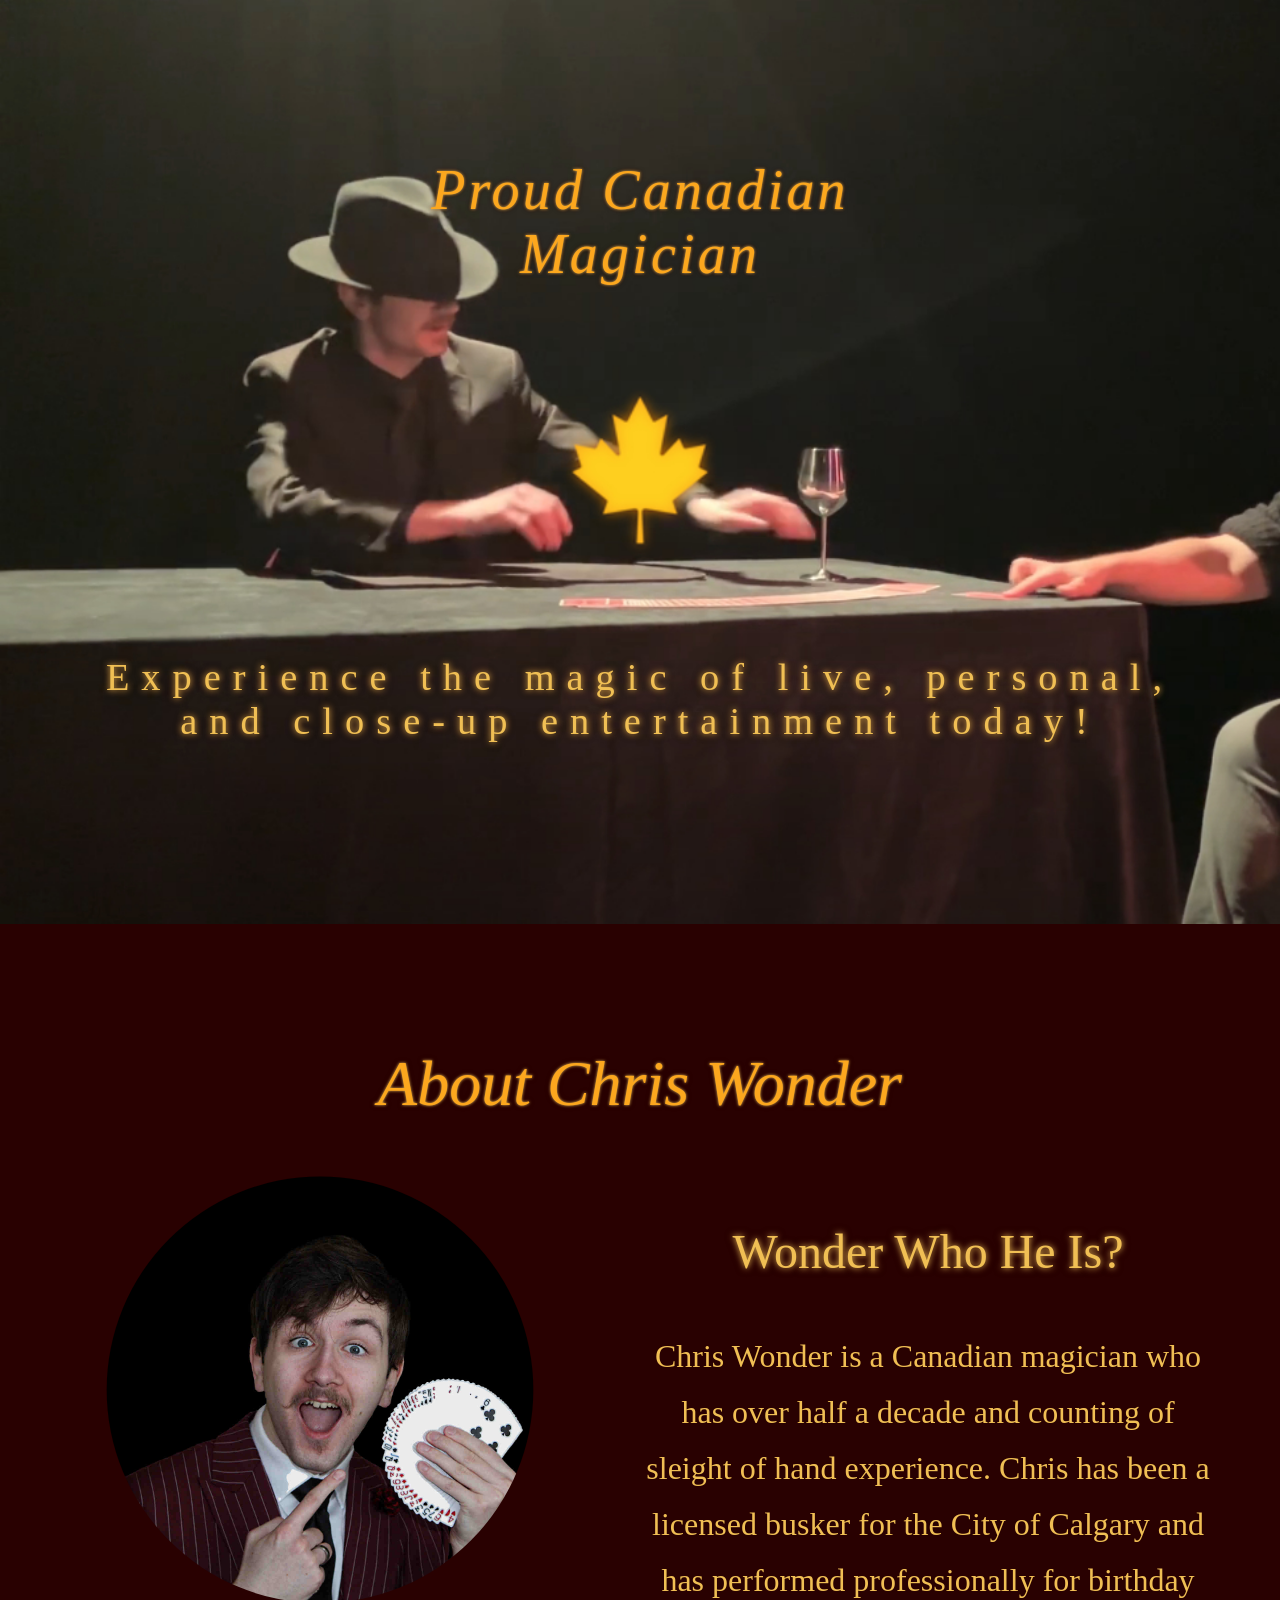
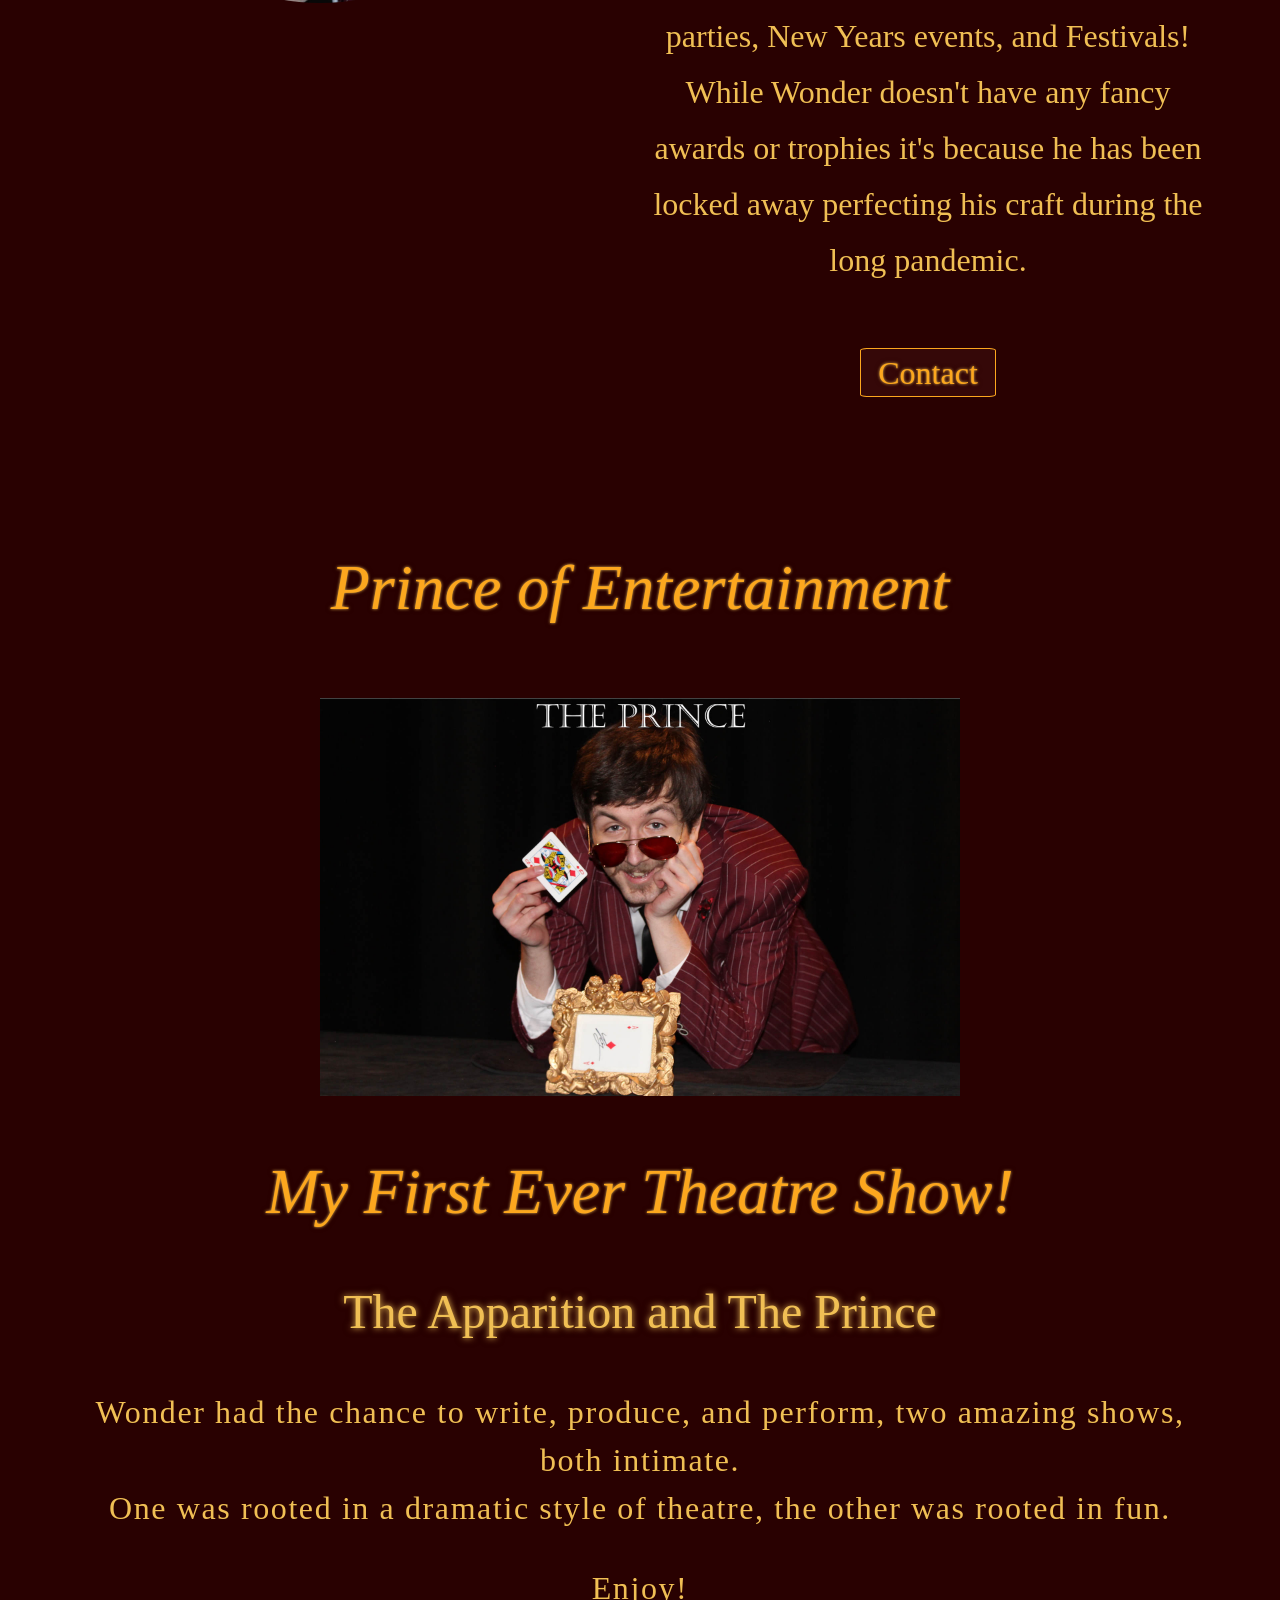
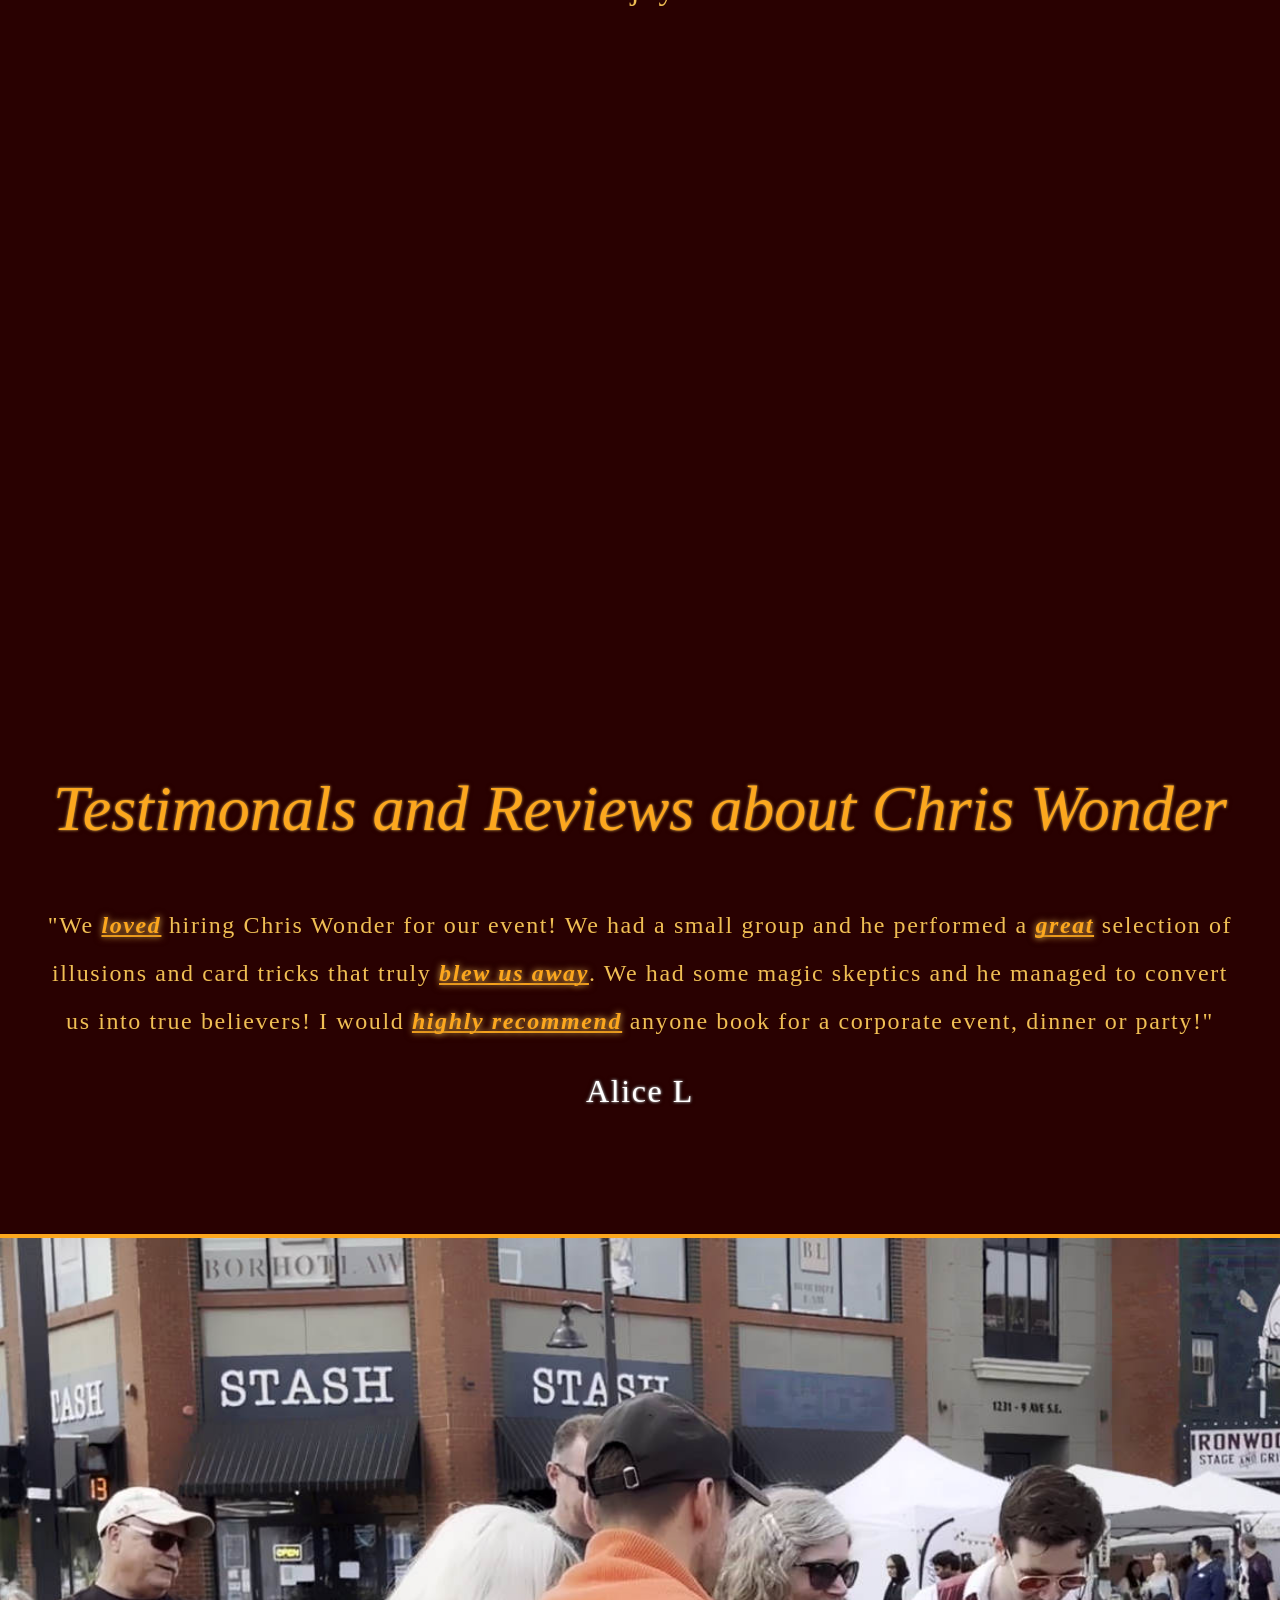
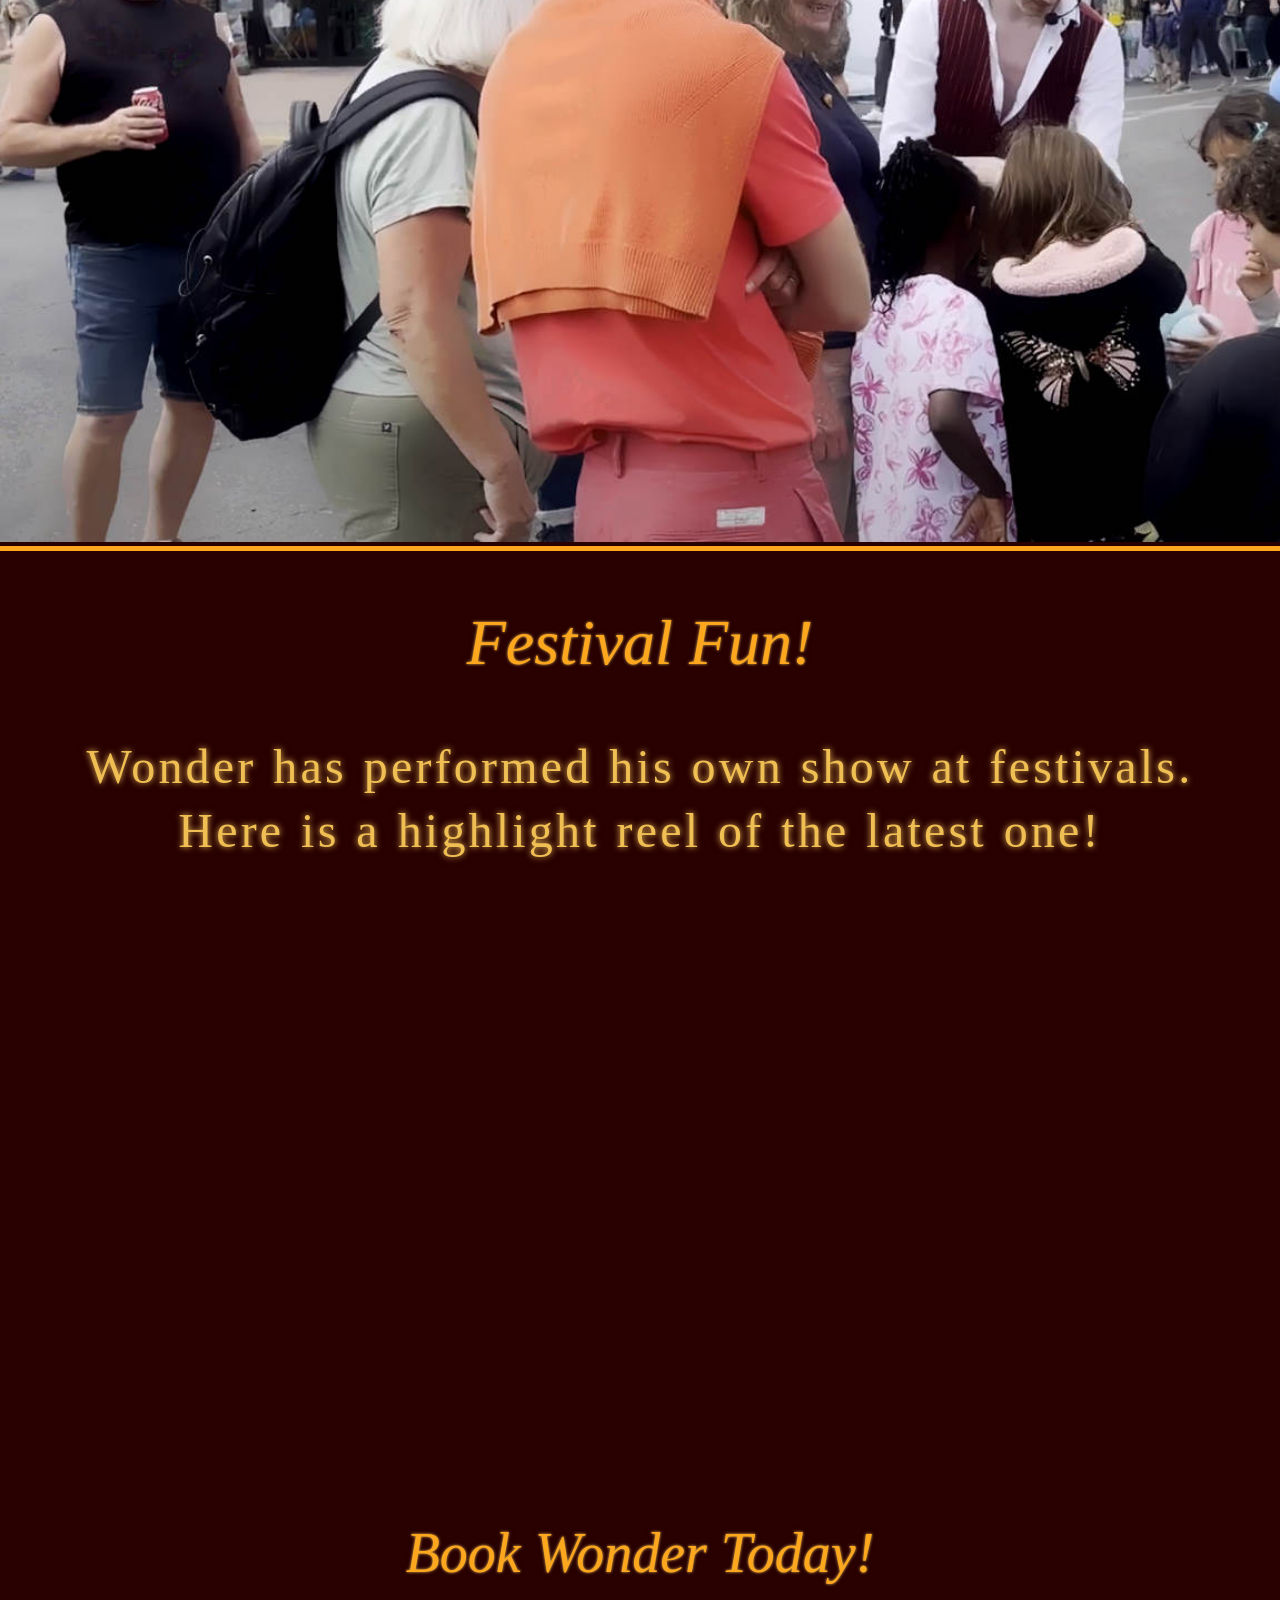
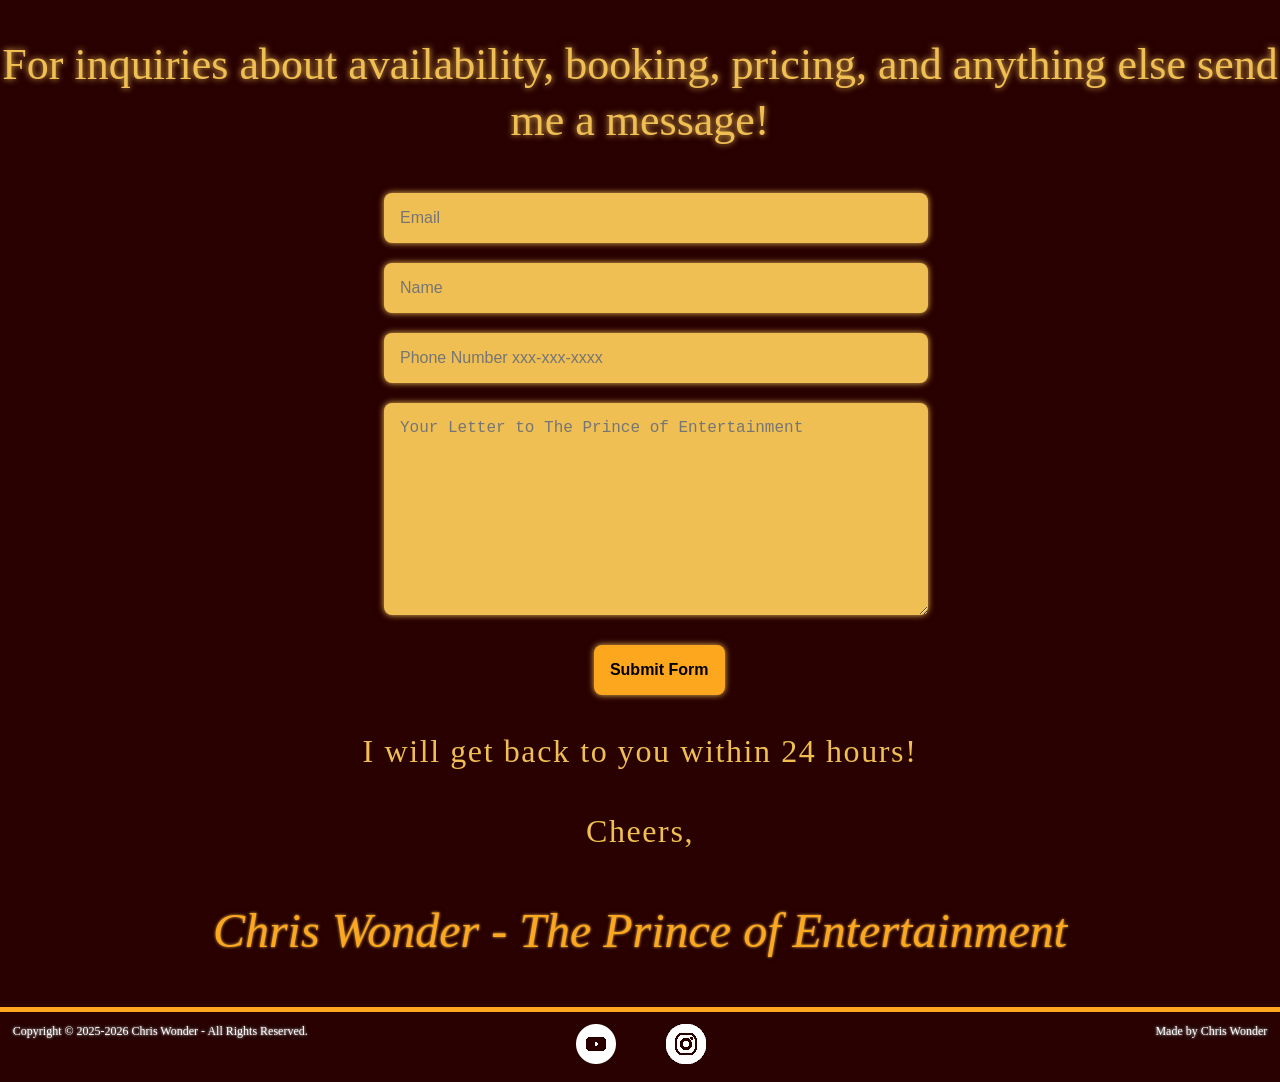
==== index.html @ c1b6eb55 "Update 10/22/25" ====
<!DOCTYPE html>
<html lang="en">

<!-- Tab header info -->

<head>
	<meta name="viewport" content="width=device-width, initial-scale=1.0">
	
	<link rel="stylesheet" type="text/css" href="styles.css">

	<title>Chris Wonder - The Prince Magician</title>
	
	<link rel="icon" href="Website Images/Maple Leaf.png" type="image/png">
</head>

<body> 
	
	<!-- Introduction - Top of page --> 

	<div class="Header">
		<div id="Banner">
			<img src="Website Images/Banner.jpg" alt="A Picture of Chris Wonder Interacting with an Audience Member" width="100%">

			<p class="Title">Proud Canadian <br> Magician </p>

			<p class="Subtitle"> <br> Experience the magic of live, personal, <br> and close-up entertainment today! </p>
		</div>
			
	</div>

	<!-- About Section --> 

	<div class="Section" id="About">
		<p class="Title">About Chris Wonder </p>

		<div id="Headshot">
			<img src="Website Images/Headshotj.jpg" alt="A Handsome Picture of Chris Wonder Holding Cards" width="50%"> 	
			
			<p class="Subtitle">Wonder Who He Is? </p>
		
			<p class="Content">Chris Wonder is a Canadian magician who has over half a decade and counting of sleight of hand experience. 
				Chris has been a licensed busker for the City of Calgary and has performed professionally for birthday parties, New Years events, and Festivals! 
				While Wonder doesn't have any fancy awards or trophies it's because he has been locked away perfecting his craft during the long pandemic. <br> <br> <a href="#FormSection" class="button">Contact</a> </p>
			
			
				
			
		</div>
	</div>

	<!-- Photo Gallery --> 

	<div class="Image">
		
		<p class="Title">Prince of Entertainment </p>

		<br>
		
		<div class="container">
			<img src="Website Images/The Prince Thumbnailj.jpg" alt="A Stylized Photo of Wonder as He Bills Himself as 'The Prince of Entertainment'"
			id="Thumbnail" width="50%">
		</div>
	</div>

	<!-- Theatre Show Section --> 

	<div class="Section" id="Theatre">

		<p class="Title">My First Ever Theatre Show! </p>

		<p class="Subtitle">The Apparition and The Prince </p>

		<p class="Content">Wonder had the chance to write, produce, and perform, two amazing shows, both intimate. 
		<br>One was rooted in a dramatic style of theatre, the other was rooted in fun. </p>

		<p class="Content">Enjoy!</p>
		
		<div id="container">
			<iframe src="https://www.youtube.com/embed/fJNMggk1drU?start=1" frameborder="0" 
			allow="accelerometer; autoplay; clipboard-write; encrypted-media; gyroscope; picture-in-picture" allowfullscreen></iframe>
		</div>
	</div>

	<!-- Testimonals and Reviews -->

	<div class="Section" id="Reviews">

		<p class="Title">Testimonals and Reviews about Chris Wonder </p>
		
		<p class="Content">"We <strong>loved</strong> hiring Chris Wonder for our event! 
		We had a small group and he performed a <strong>great</strong> selection of illusions and card tricks that truly <strong>blew us away</strong>. 
		We had some magic skeptics and he managed to convert us into true believers! 
		I would <strong>highly recommend</strong> anyone book for a corporate event, dinner or party!" </p>
		
		<p class="Signature">Alice L</p>
	</div>

<div class="Divider">
<hr>
</div>

	<!-- Grinning Audience Member Photo -->
	
	<div class="Image">
			
		<img src="Website Images/Grinning Captive Audience.jpg" alt="A Picture of a captivated crowd surrounding Wonder."
		id="Pagebreak" width="100%">
			
	</div>

<div class="Divider">
<hr>
</div>

	<!-- Festival Section --> 

	<div class="Section" id="Festival">
		<p class="Title">Festival Fun! </p>
		
		<p class="Content">Wonder has performed his own show  at festivals. <br> Here is a highlight reel of the latest one! </p>

		<div id="container">
			<iframe src="https://www.youtube.com/embed/M7fr6SyKFZE?start=2" frameborder="0" 
			allow="accelerometer; autoplay; clipboard-write; encrypted-media; gyroscope; picture-in-picture" allowfullscreen></iframe>
		</div>

	</div>	
</div>

<!-- Contact Info -->

<div class="Section" id="FormSection">

		<p class="Title">Book Wonder Today! </p>

		<p class="Subtitle">For inquiries about availability, booking, pricing, and anything else send me a message! </p>

<!-- Form WEB3FORMS -->

<form action="https://api.web3forms.com/submit" method="POST">

    <!-- REQUIRED: Your Access key here. Don't worry this can be public -->
    <!-- Create your Access key here: https://web3forms.com/ -->
    <!-- <input type="hidden" name="apikey" value="YOUR_ACCESS_KEY_HERE"> -->
    <input type="hidden" name="apikey" value="09124103-5fab-4f2d-89e2-bd814355d8fa">

    <!-- Optional: Can be type="hidden" or type="text" for subject -->
    <input type="hidden" name="subject" value="A Letter to the Prince">
  
    <!-- Optional: From Name you want to see in the email
          Default is "Notifications". you can overwrite here -->
    <input type="hidden" name="from_name" value="ChrisWonderMagic.com">

    <!-- Optional: default replyto will be "email" (if available), 
         you may overwrite here -->
    <input type="hidden" name="replyto" value="customer@example.com">

    <!-- Required: if submitting without Javascript 
         (because by default web3form outputs json) -->

    <!-- If javascript, use "window.location.hash" for redirects -->
    <input type="hidden" name="redirect" value="https://ChrisWonderMagic.com/Thankyou.html">

    <!-- Optional: But Recommended: To Prevent SPAM Submission. 
         Make sure its hidden by default -->
    <input type="checkbox" name="botcheck" id="hidden" style="display: none;">

    <!-- Custom Form Data: 
     Then you can include your own form data you wish to receive in email. -->
    <input type="email" placeholder="Email" name="email" required>
    <input type="text" placeholder="Name" name="Name" required>
    <input type="tel" placeholder="Phone Number xxx-xxx-xxxx" name="Phone Number" pattern="[0-9]{3}-[0-9]{3}-[0-9]{4}" required>
    <textarea name="message" placeholder="Your Letter to The Prince of Entertainment" cols="30" rows="10" required></textarea>

    <button type="submit">Submit Form</button>

</form>

</form>

		<p class="Content">I will get back to you within 24 hours! </p>

		<p class="Content">Cheers, </p>

		<p class="Name">Chris Wonder - The Prince of Entertainment </p>

		<!-- <p class="Signature"> Contact me at: Chriswondermagic@gmail.com</p> -->
	</div>
</body>

<div class="Divider">
	<hr>
</div>

<footer>
	<div class="Legal">
		<span id="Copy">Copyright &#169; 2025-2026 Chris Wonder - All Rights Reserved.</span>
			
		<span id="Credits">Made by Chris Wonder</span> 
	</div>

	<!-- Social Media Icons and Links --> 

	<div class="Social">
	
		<a class="Youtube" href="https://www.youtube.com/@chriswondermagic" target="_blank">
		<img src="Website Images/Youtube.png" alt="Youtube">
		</a> 
		
		<a class="Instagram" href="https://www.instagram.com/chriswondermagic/" target="_blank">
		<img src="Website Images/Instagram.png" alt="Instagram">
		</a> 
	</div>
	
</div>
	
</footer>

<!-- Bottom of Page -->

</html>
---- styles.css ----
body {background-color: #290101; margin: 0%; padding: 0%; 
font-family: Times New Roman, Goudy Old Style, serif;
}
.Header {

    #Banner {
        position: relative; display: inline-block; object-fit: fill; width: 100%; margin-bottom: 5%;
        }
        
        .Title {
            position: absolute; margin: 0%; top: 17%; width: 100%; text-align: center;
            letter-spacing: .2rem;
            font-size: 3.5rem; font-style: oblique; color: #FCA71E; text-shadow: 0rem 0rem 0.188rem #F0BF54, 0rem 0rem 0.313rem #290101;
        }

        img#Leaf {
            position: absolute; margin: 0%; top: 40%; left: 42%;
        }

        .Subtitle {
            position: absolute; margin: 0%; bottom: 20%; width: 100%; text-align: center;
            letter-spacing: .75rem;
            font-size: 2.4rem; font-style: normal; color: #F0BF54; text-shadow: 0rem 0rem 0.375rem #F0BF54, 0rem 0rem 0.5rem #290101;
        }
    }

.Section {
    line-height: 1.8rem;

    .Title {
        font-size: 4rem; font-style: normal; color: #FCA71E; text-shadow: 0rem 0rem 0.188rem #F0BF54, 0rem 0rem 0.313rem #290101;
        text-align: center; font-style: oblique; line-height: 3.5rem;
    }
    .Subtitle {
        font-size: 1.75rem; font-style: normal; color: #F0BF54; text-shadow: 0rem 0rem 0.375rem #F0BF54, 0rem 0rem 0.5rem #290101;
    }
    .Content {
        font-size: 1.25rem; font-style: normal; color: #F0BF54
    }
    strong {
        font-size: 1.5rem; font-style: italic; text-decoration-skip-ink: none; text-decoration-line: underline; font-weight: 900; 
        color: #FCA71E; text-shadow: 0rem 0rem 0.375rem #F0BF54, 0rem 0rem 0.5rem #290101;
    }
}

.Section#About {
    #Headshot {
        display: inline-block;
    }
        img {
            clip-path: circle(); float: left;
        }
        p.Subtitle {
            font-size: 3rem; text-align: center; padding-right: 5%; padding-left: 50%; line-height: 3.5rem;
        }
        p.Content {
            font-size: 2rem; line-height: 3.5rem; padding-right: 5%; padding-left: 50%;
            text-align: center; padding-top: 0%; 
        }
        p.Content a.button{
            text-align: center;
            padding: 1% 3%;
            background-color: #350808;
            border-radius: 5%; border: 0.1rem ridge buttonborder; border-color: #FCA71E;
        }
    #Headshot:after{
        content: "";
        display: block;
        clear: both;
        margin-bottom: 5%;
    }
}

.Section#Theatre {
    margin-left: 5%; margin-right: 5%; margin-bottom: 5%;

    p.Subtitle {
         font-size: 3rem; text-align: center; line-height: 3.5rem;
    }
    p.Content{
         font-size: 2rem; line-height: 3rem; text-align: center; letter-spacing: .1rem;
    }

    #container{
        position: relative;
        padding-left: 10%;
        padding-bottom: 56.25%; /* 16:9 */
        padding-top: 1.563rem;
        height: 0;

    }
    #container iframe {
        width: 80rem; height: 50rem;
        position: absolute;
        top: 0; left: 0; width: 100%; height: 100%;
    }
}

.Section#Reviews {
    p.Subtitle {
         font-size: 3rem; text-align: center; line-height: 3.5rem;
    }
    p.Content{
         font-size: 1.5rem; line-height: 3rem; text-align: center; letter-spacing: .1rem; margin-left: 3%; margin-right: 3%;
    }
    p.Signature {
        font-size: 2rem; font-style: normal; color: white; text-shadow: 0rem 0rem 0.188rem white, 0rem 0rem 0.313rem black;
        text-align: center; letter-spacing: .1rem;
    }
    margin-bottom: 10%;
}

.Section#FormSection {
    width: 100%;
    .Subtitle {
         font-size: 2.75rem; text-align: center; line-height: 3.5rem;
         text-align: center;
    }
    .Content {
        font-size: 2rem; line-height: 3rem; text-align: center; letter-spacing: .1rem; margin-left: 5%; margin-right: 5%;
    }
    .Title {
        font-size: 3.5rem; font-style: normal; color: #FCA71E; text-shadow: 0rem 0rem 0.188rem #F0BF54, 0rem 0rem 0.313rem #290101;
        text-align: center; font-style: oblique; line-height: 3.5rem;
        }
    .Name {
        font-size: 3rem; font-style: normal; color: #FCA71E; text-shadow: 0rem 0rem 0.188rem #F0BF54, 0rem 0rem 0.313rem #290101;
        text-align: center; font-style: oblique; line-height: 3.5rem; text-decoration: none; animation: glow 5s infinite alternate;
    }
    .Signature {
        font-style: normal; color: #FCA71E; text-shadow: 0rem 0rem 0.188rem #F0BF54, 0rem 0rem 0.313rem #290101;
        font-size: 2.5rem; line-height: 3rem; text-align: center; letter-spacing: .1rem; margin-left: 5%; margin-right: 5%; 
    }
}
        
.Image {
    .Title {
    font-size: 4rem; font-style: normal; color: #FCA71E; text-shadow: 0rem 0rem 0.188rem #F0BF54, 0rem 0rem 0.313rem #290101;
    text-align: center; font-style: oblique; line-height: 3.5rem;
}
    .container {
        text-align: center; margin-bottom: 5%;
    }
}

.Divider hr {
    width: 100%; height: .3rem; border: none; background-color: #FCA71E; margin: 0%;
}

.Section#Festival {
    margin-left: 5%; margin-right: 5%; margin-bottom: 0%;

    .Content {
        font-size: 3rem; font-style: normal; color: #F0BF54; text-shadow: 0rem 0rem 0.375rem #F0BF54, 0rem 0rem 0.5rem #290101; line-height: 4rem; text-align: center; letter-spacing: .2rem; word-spacing: .1rem;
    }

    #container{
        position: relative;
        padding-left: 10%;
        padding-bottom: 46.25%; /* 16:9 */
        padding-top: 1.563rem;
        height: 0;
    }
    #container iframe {
        width: 80rem; height: 50rem;
        position: absolute;
        top: 0; left: 0; width: 100%; height: 100%;
    }
}

a {
display: inline; font-size: 2rem; color: #FCA71E; text-shadow: 0rem 0rem 0.188rem #F0BF54, 0rem 0rem 0.313rem #290101; text-decoration: none;
}

a:hover {
    font-size: 2rem; color: #FCA71E; text-shadow: 0rem 0rem 0.188rem #F0BF54, 0rem 0rem 0.313rem #290101; text-decoration: none; animation: glow 1.5s infinite alternate;
}

/* Form CSS */

form {
    label {display: block;} padding-left: 30%; padding-right: 30%;

    input[type=email], [type=tel], [type=text], textarea, select {
        background-color: #F0BF54; border-radius: .5rem;
        margin-bottom: 1.25rem; padding: 1rem;
        border: none; box-shadow: 0rem 0rem 0.375rem #F0BF54, 0rem 0rem 0.5rem #290101;
        width: 100%;
        font-size: 1rem;
    }

    button {
        background-color: #FCA71E; border-radius: .5rem;
        padding: 1rem; 
        border: none; box-shadow: 0rem 0rem 0.375rem #F0BF54, 0rem 0rem 0.5rem #290101;
        cursor: pointer;
        font-size: 1rem;
        font-weight: bold;
        position: relative;
        left: 41%;
    }
    button:hover {
        text-decoration: none; animation: glow2 1.5s infinite alternate;
    }


}

footer {
    font-size: .75rem; color: white; text-shadow: 0rem 0rem 0.188rem white, 0rem 0rem 0.313rem black;
    margin-top: 1%; position: relative;

    span#Copy{
        float: left;
        padding-left: 1%; padding-bottom: 1%; padding-right: 1%;
    }
    span#Credits{
        float: right;
        padding-right: 1%; padding-bottom: 1%; padding-left: 1%;
    }
    div a.Youtube {
        position:absolute; object-position: center; left: 45%;
    }
    div a.Instagram {
        position:absolute; object-position: center; left: 52%;
    }
    
}

/* Thank you page */

body p.Title#Thanks {
    position: absolute; left: 33%; top: 15%; 
    text-align: center; font-size: 3.5rem; font-style: oblique; 
    color: #FCA71E; text-shadow: 0rem 0rem 0.188rem #F0BF54, 0rem 0rem 0.313rem #290101; animation: glow 3s infinite alternate-reverse;
}
img#Crown {
    position: absolute; top: 13%; left: 20%;
}


/* @ Functions & Queries*/

@keyframes glow {
    0% {
        text-shadow: 0rem 0rem 0.188rem;
    }
    100% {
        text-shadow: 0rem 0rem 0.313rem #FCA71E, 0rem 0rem 0.625rem #FCA71E, 0rem 0rem 1.25rem #FCA71E, 0rem 0rem 2.5rem #FCA71E, 0rem 0rem 5rem #FCA71E;
}}

@keyframes glow2 {
    0% {
        box-shadow: 0rem 0rem 0.375rem #F0BF54, 0rem 0rem 0.5rem #290101;
    }
    100% {
        box-shadow: 0rem 0rem 0.313rem #FCA71E, 0rem 0rem 0.625rem #FCA71E, 0rem 0rem 1.25rem #FCA71E, 0rem 0rem 2.5rem #FCA71E, 0rem 0rem 5rem #FCA71E;
}}
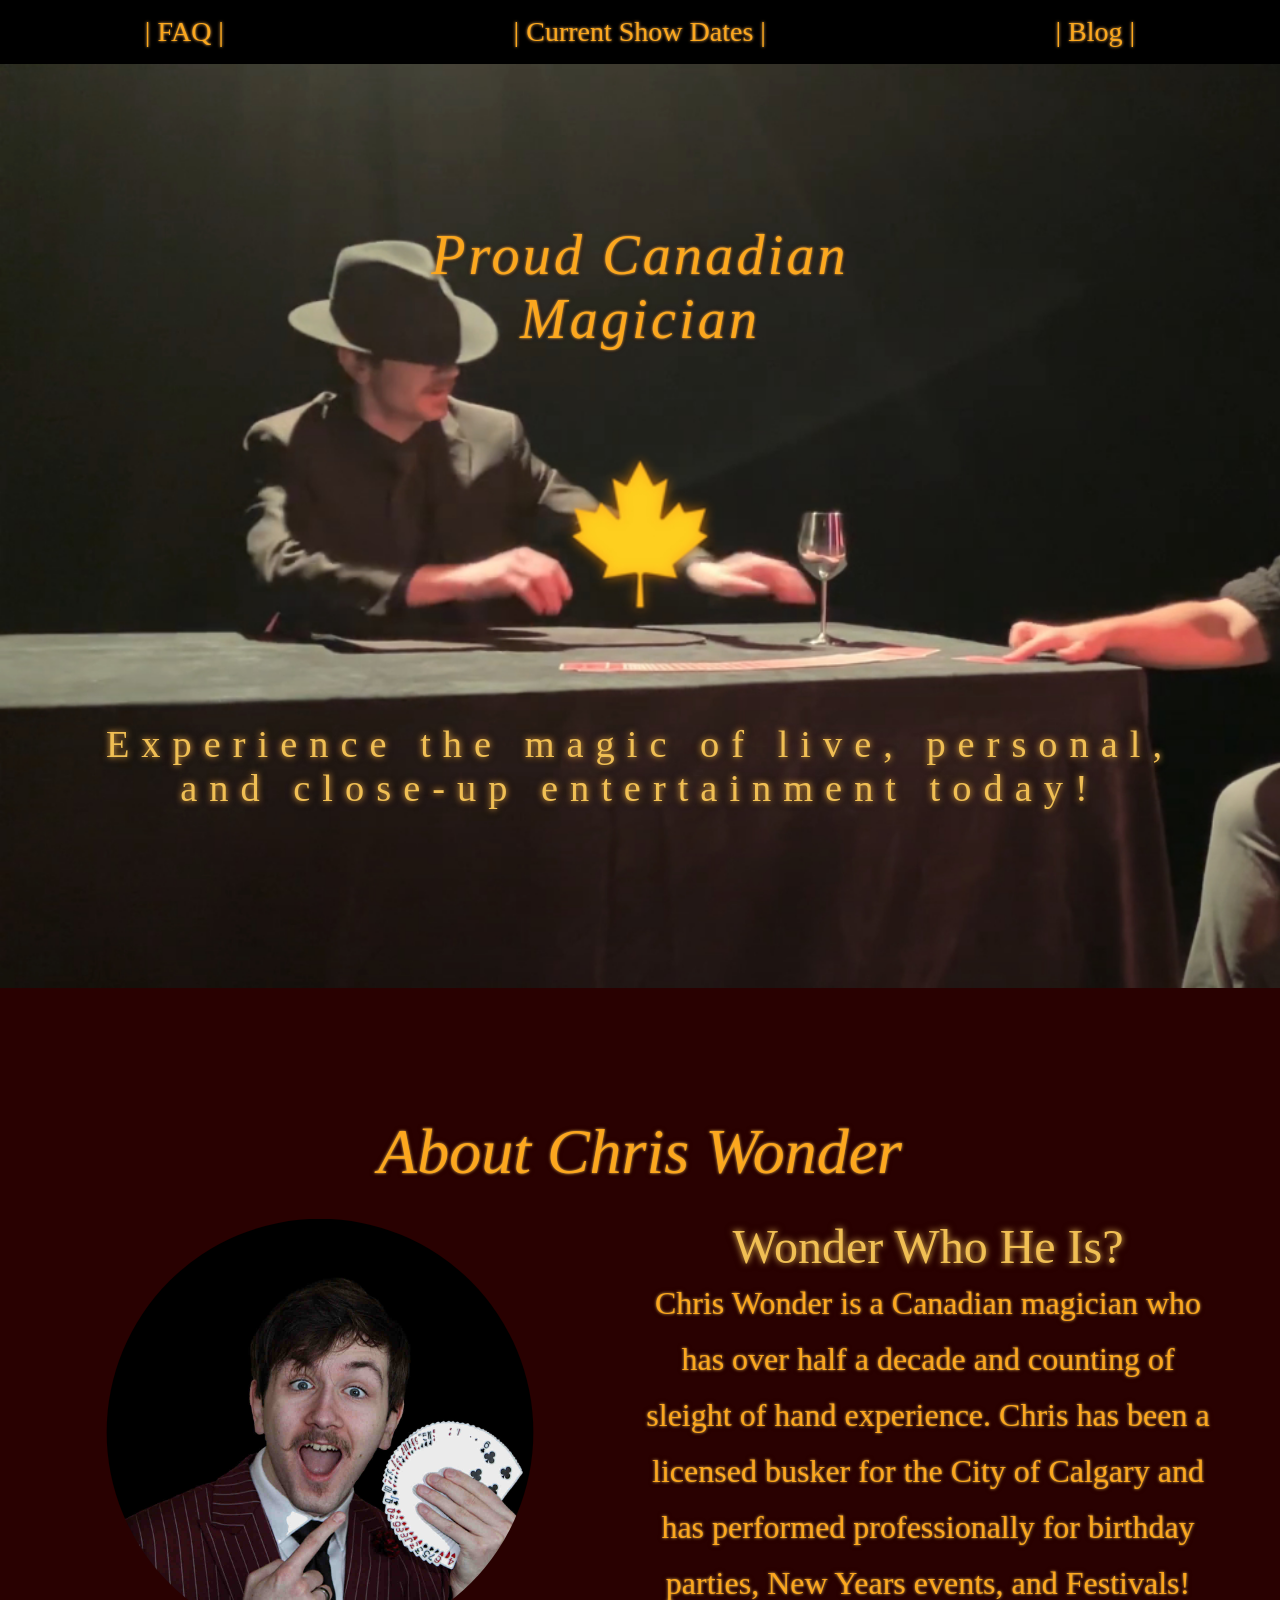
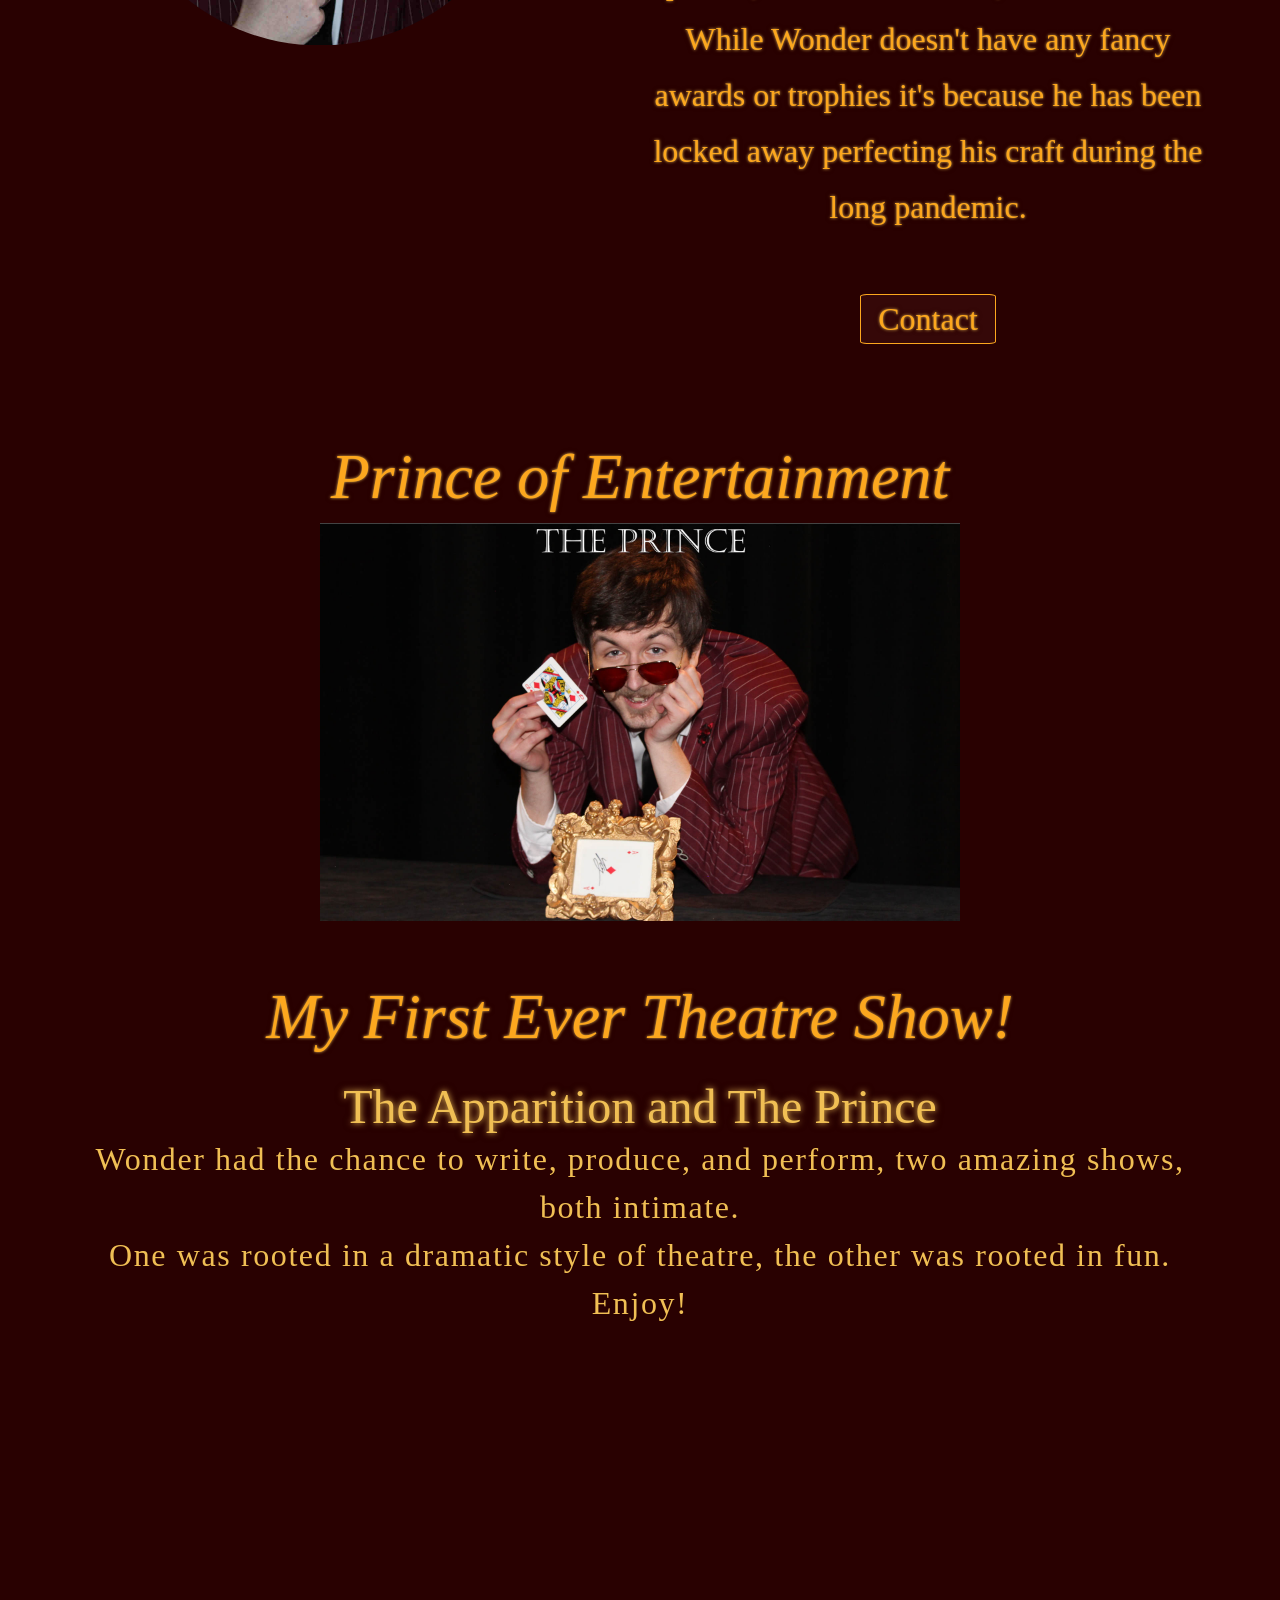
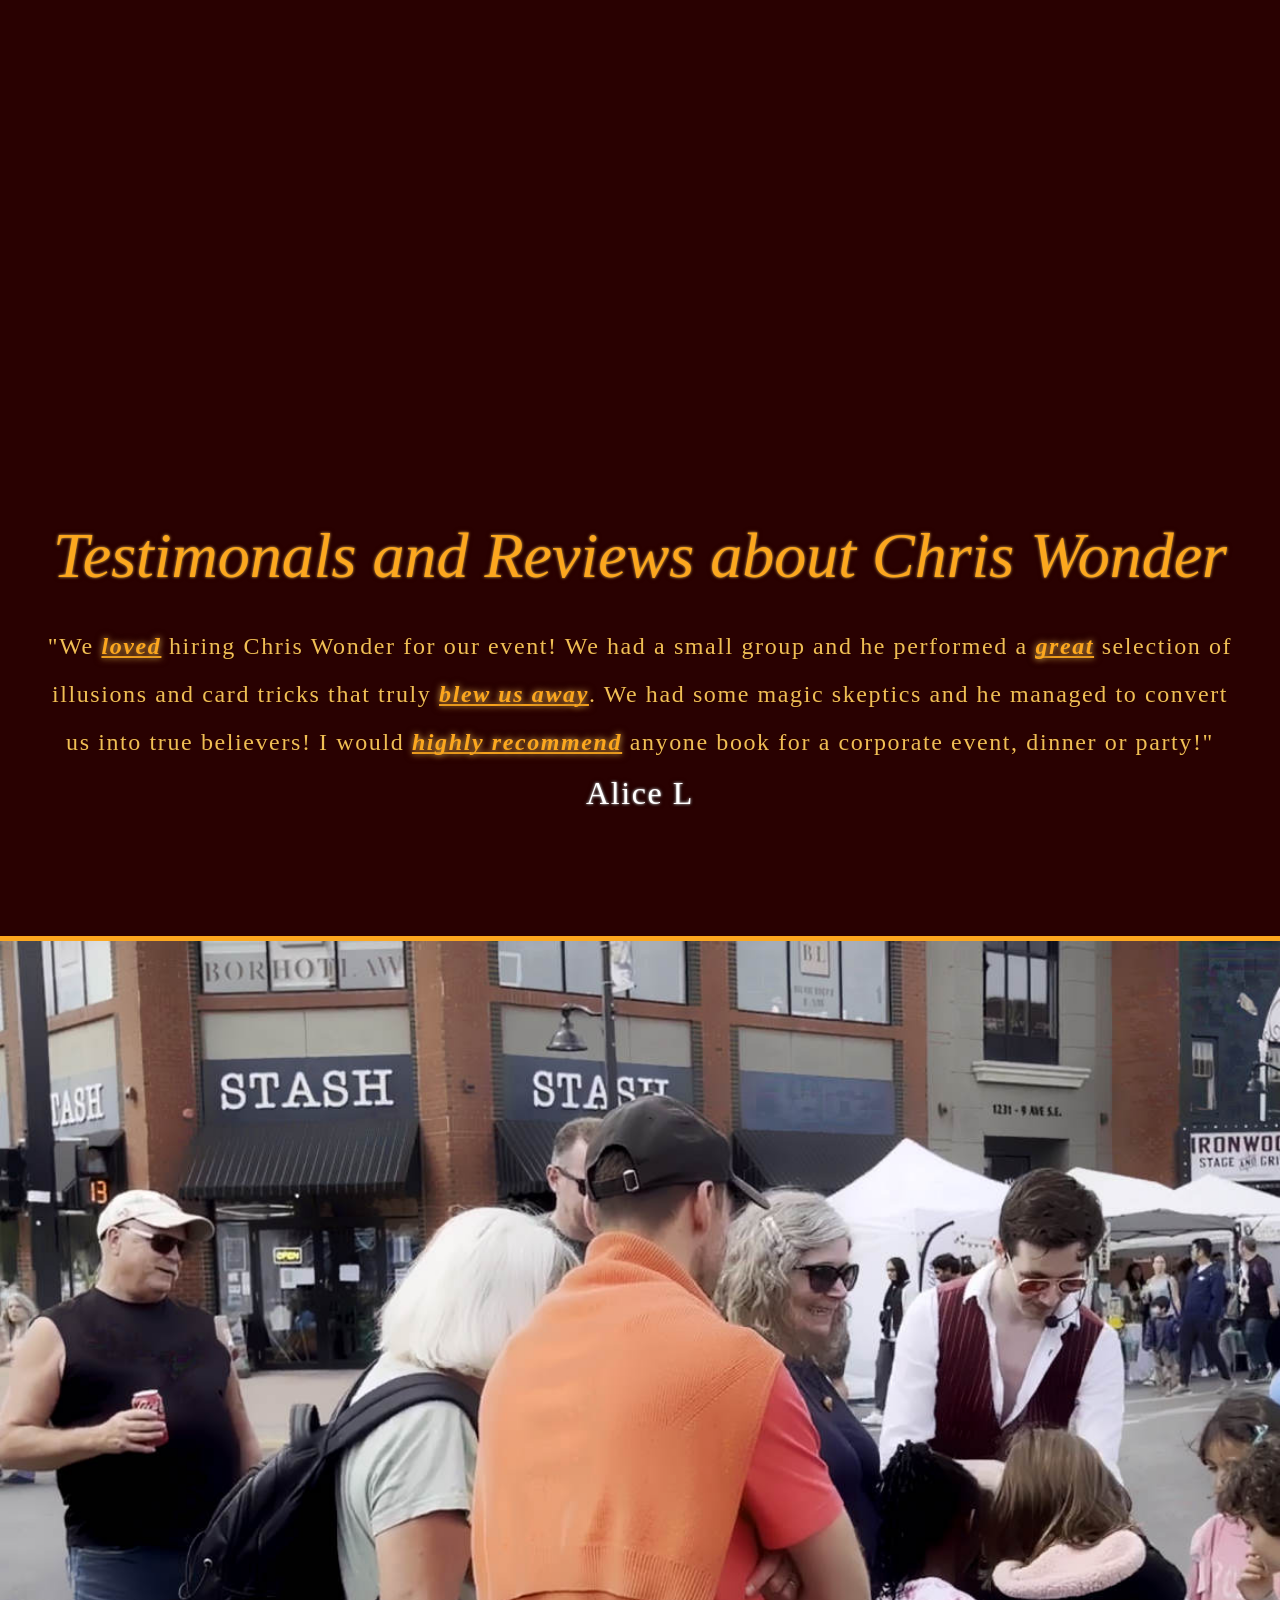
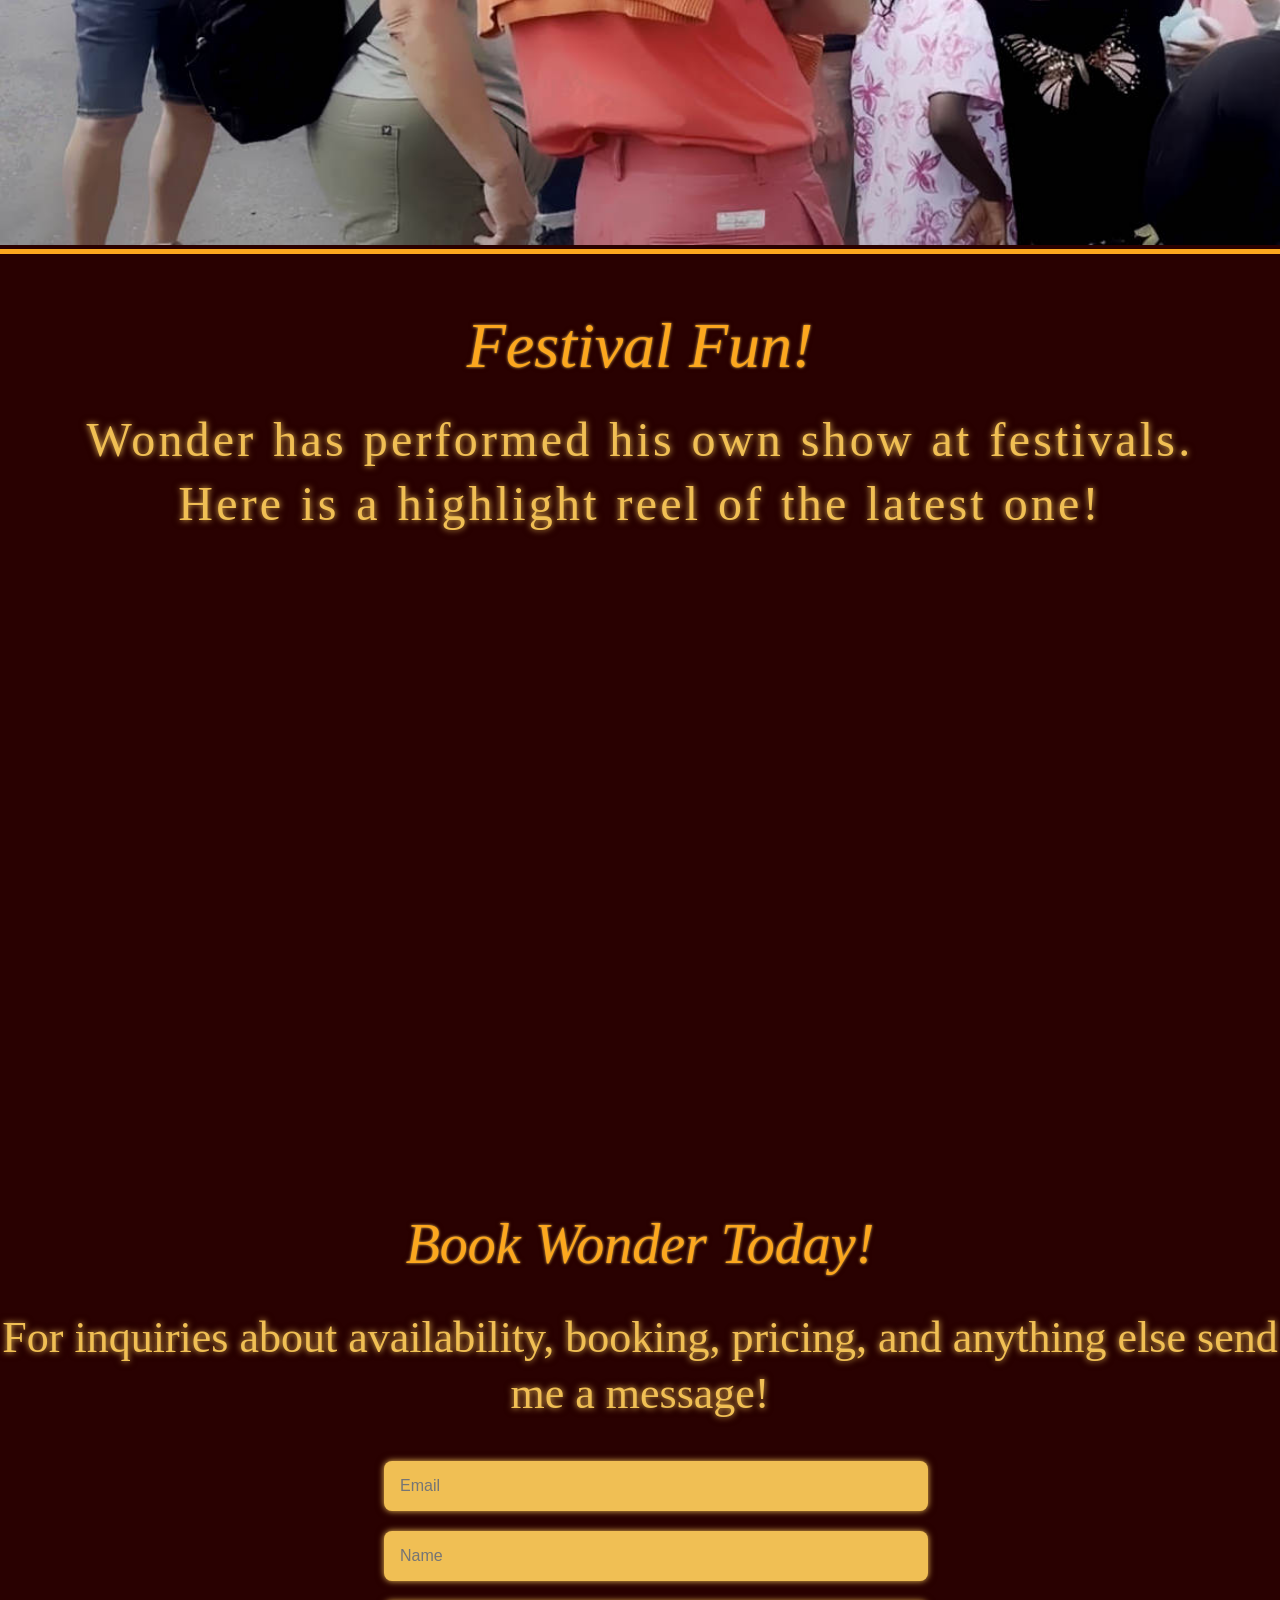
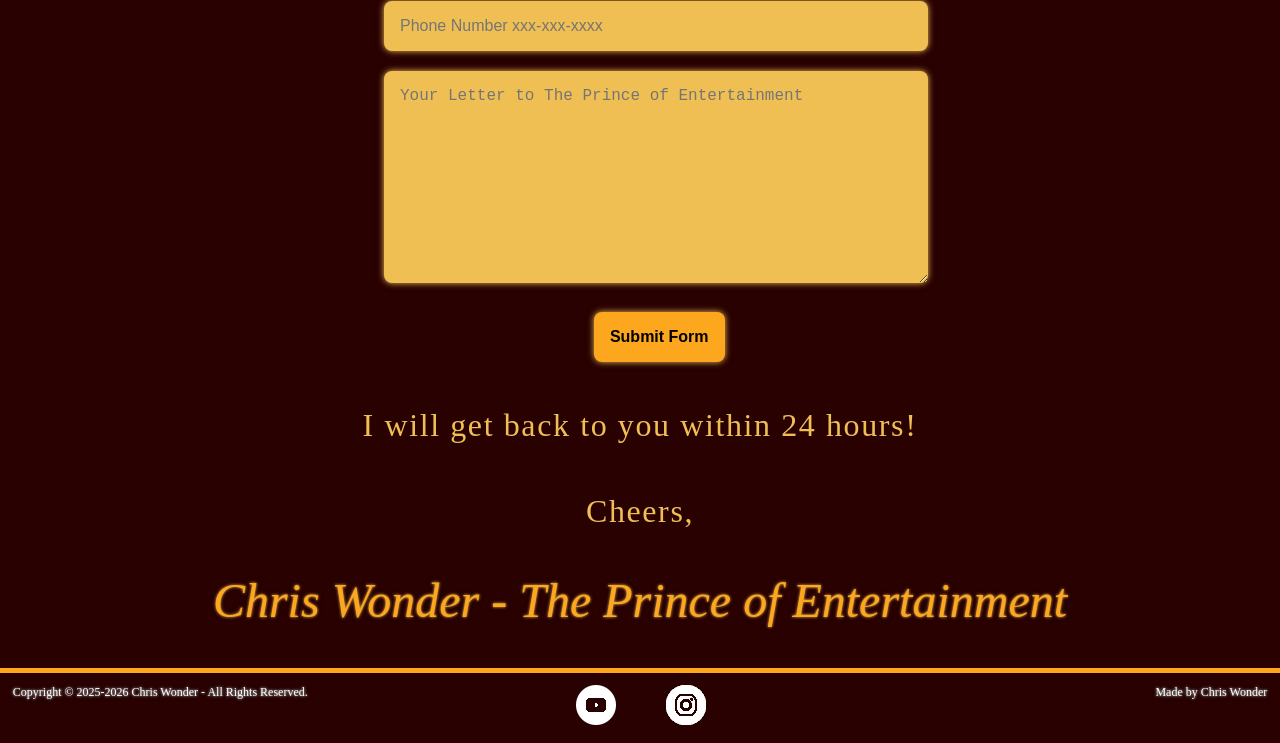
==== commit 03e4b274: "Updated 11/02/25" ====
--- a/index.html
+++ b/index.html
@@ -11,10 +11,31 @@
 	<title>Chris Wonder - The Prince Magician</title>
 	
 	<link rel="icon" href="Website Images/Maple Leaf.png" type="image/png">
+	
+	<link rel="stylesheet" href="https://cdnjs.cloudflare.com/ajax/libs/font-awesome/4.7.0/css/font-awesome.min.css">
+
 </head>
 
 <body> 
 	
+	<!-- Nav bar -->
+<div class="topnav" id="myTopnav">
+			<a href="FAQ.html">| FAQ |</a>
+			<a href="Shows.html">| Current Show Dates |</a>
+			<a href="Blog.html">| Blog |</a>
+		<a href="javascript:void(0);" class="icon" onclick="myFunction()">
+    <i class="fa fa-bars"></i>
+</div>
+<script>
+	function myFunction() {
+  var x = document.getElementById("myTopnav");
+  if (x.className === "topnav") {
+    x.className += " responsive";
+  } else {
+    x.className = "topnav";
+  }
+}
+</script>
 	<!-- Introduction - Top of page --> 
 
 	<div class="Header">
@@ -40,11 +61,8 @@
 		
 			<p class="Content">Chris Wonder is a Canadian magician who has over half a decade and counting of sleight of hand experience. 
 				Chris has been a licensed busker for the City of Calgary and has performed professionally for birthday parties, New Years events, and Festivals! 
-				While Wonder doesn't have any fancy awards or trophies it's because he has been locked away perfecting his craft during the long pandemic. <br> <br> <a href="#FormSection" class="button">Contact</a> </p>
-			
-			
-				
-			
+				While Wonder doesn't have any fancy awards or trophies it's because he has been locked away perfecting his craft during the long pandemic. 
+				<br> <br> <a href="#FormSection" class="button">Contact</a> </p>	
 		</div>
 	</div>
 
@@ -159,7 +177,7 @@
          (because by default web3form outputs json) -->
 
     <!-- If javascript, use "window.location.hash" for redirects -->
-    <input type="hidden" name="redirect" value="https://ChrisWonderMagic.com/Thankyou.html">
+    <input type="hidden" name="redirect" value="https://www.chriswondermagic.com/Thankyou.html">
 
     <!-- Optional: But Recommended: To Prevent SPAM Submission. 
          Make sure its hidden by default -->
--- a/styles.css
+++ b/styles.css
@@ -1,6 +1,9 @@
-body {background-color: #290101; margin: 0%; padding: 0%; 
+* {margin: 0%; padding: 0%;}
+
+body {background-color: #290101; min-height: 100vh;
 font-family: Times New Roman, Goudy Old Style, serif;
 }
+
 .Header {
 
     #Banner {
@@ -30,6 +33,7 @@
     .Title {
         font-size: 4rem; font-style: normal; color: #FCA71E; text-shadow: 0rem 0rem 0.188rem #F0BF54, 0rem 0rem 0.313rem #290101;
         text-align: center; font-style: oblique; line-height: 3.5rem;
+        padding-bottom: 3%;
     }
     .Subtitle {
         font-size: 1.75rem; font-style: normal; color: #F0BF54; text-shadow: 0rem 0rem 0.375rem #F0BF54, 0rem 0rem 0.5rem #290101;
@@ -41,6 +45,8 @@
         font-size: 1.5rem; font-style: italic; text-decoration-skip-ink: none; text-decoration-line: underline; font-weight: 900; 
         color: #FCA71E; text-shadow: 0rem 0rem 0.375rem #F0BF54, 0rem 0rem 0.5rem #290101;
     }
+    margin-top: 5%;
+    margin-bottom: 3%;
 }
 
 .Section#About {
@@ -93,6 +99,7 @@
         width: 80rem; height: 50rem;
         position: absolute;
         top: 0; left: 0; width: 100%; height: 100%;
+        margin-top: 5%;
     }
 }
 
@@ -106,7 +113,9 @@
     p.Signature {
         font-size: 2rem; font-style: normal; color: white; text-shadow: 0rem 0rem 0.188rem white, 0rem 0rem 0.313rem black;
         text-align: center; letter-spacing: .1rem;
-    }
+        margin-top: 1%;
+    }
+    margin-top: 10%;
     margin-bottom: 10%;
 }
 
@@ -115,9 +124,10 @@
     .Subtitle {
          font-size: 2.75rem; text-align: center; line-height: 3.5rem;
          text-align: center;
+         padding-bottom: 3%;
     }
     .Content {
-        font-size: 2rem; line-height: 3rem; text-align: center; letter-spacing: .1rem; margin-left: 5%; margin-right: 5%;
+        font-size: 2rem; line-height: 3rem; text-align: center; letter-spacing: .1rem; margin-left: 5%; margin-right: 5%; padding-top: 3%;
     }
     .Title {
         font-size: 3.5rem; font-style: normal; color: #FCA71E; text-shadow: 0rem 0rem 0.188rem #F0BF54, 0rem 0rem 0.313rem #290101;
@@ -126,6 +136,7 @@
     .Name {
         font-size: 3rem; font-style: normal; color: #FCA71E; text-shadow: 0rem 0rem 0.188rem #F0BF54, 0rem 0rem 0.313rem #290101;
         text-align: center; font-style: oblique; line-height: 3.5rem; text-decoration: none; animation: glow 5s infinite alternate;
+        padding-top: 3%;
     }
     .Signature {
         font-style: normal; color: #FCA71E; text-shadow: 0rem 0rem 0.188rem #F0BF54, 0rem 0rem 0.313rem #290101;
@@ -160,6 +171,7 @@
         padding-bottom: 46.25%; /* 16:9 */
         padding-top: 1.563rem;
         height: 0;
+        margin-top: 5%;
     }
     #container iframe {
         width: 80rem; height: 50rem;
@@ -173,7 +185,43 @@
 }
 
 a:hover {
-    font-size: 2rem; color: #FCA71E; text-shadow: 0rem 0rem 0.188rem #F0BF54, 0rem 0rem 0.313rem #290101; text-decoration: none; animation: glow 1.5s infinite alternate;
+    font-size: 2rem; color: #FCA71E; text-shadow: 0rem 0rem 0.188rem #F0BF54, 0rem 0rem 0.313rem #290101; text-decoration: none;
+}
+
+/* Menu */  
+
+/* Add a black background color to the top navigation */
+.topnav {
+  background-color: black;
+  overflow: hidden;
+  display: flex;
+}
+
+/* Style the links inside the navigation bar */
+.topnav a {
+  color: #FCA71E;
+  padding: 1rem;
+  text-decoration: none;
+  font-size: 1.75rem;
+  margin-left: auto;
+  margin-right: auto;
+}
+
+/* Change the color of links on hover */
+.topnav a:hover {
+  background-color: black;
+  color: #FCA71E; text-shadow: 0rem 0rem 0.375rem #F0BF54, 0rem 0rem 0.5rem #290101; animation: glow 1.5s infinite alternate;
+}
+
+/* Add an active class to highlight the current page */
+.topnav a.active {
+  background-color: black;
+  color: #FCA71E; animation: glow 1.5s infinite alternate;
+}
+
+/* Hide the link that should open and close the topnav on small screens */
+.topnav .icon {
+  display: none;
 }
 
 /* Form CSS */
@@ -238,6 +286,175 @@
     position: absolute; top: 13%; left: 20%;
 }
 
+/* Blog page */
+
+body .BlogHeader {
+
+    #BlogBanner {
+        position: relative; display: inline-block; object-fit: fill; width: 100%; margin-bottom: 5%;
+    }
+
+    p {
+    font-size: 5rem; font-style: oblique; transform: rotate(-25deg);
+    color: #FCA71E; text-shadow: 0rem 0rem 0.188rem #F0BF54, 0rem 0rem 0.313rem #290101; animation: glow 3s infinite alternate-reverse;
+    }
+
+    #Top {
+        position: absolute; top: 5%;
+    }
+
+    #Middle {
+        position: absolute; top: 45%; left: 45%;
+    }
+
+    #Bottom {
+        position: absolute; bottom: 13%; right: 2%;
+    }
+}
+
+/* Blog Posts */
+
+/* Collage of magicians */
+
+div.column {
+  float: left;
+  line-height: 0;
+  cursor: pointer;
+}
+
+/* Clearfix (clear floats) */
+div.row::after {
+  content: "";
+  clear: both;
+  display: table;
+}
+
+/* Header/Blog Title */
+.header {
+  font-size: 40px;
+  text-align: center;
+}
+
+div.row {
+    margin-top: 0rem;
+}
+
+/* Create two unequal columns that floats next to each other */
+/* Left column */
+.leftcolumn {
+  float: left;
+  width: 100%;
+  overflow: hidden;
+  font-size: 1.75rem; font-style: normal; color: #F0BF54; line-height: 3rem; letter-spacing: .1rem;
+}
+
+/* Right column */
+.rightcolumn {
+  float: left;
+  width: 100%;
+  padding-left: 0.1rem;
+  overflow: hidden;
+}
+
+/* Fake image */
+.fakeimg {
+  width: 100%;
+}
+
+/* Add a card effect for articles */
+.card {
+  background-color: #290101;
+  padding-top: 10px;
+  padding-bottom: 10px;
+  margin-top: 20px;
+  font-size: 1.75rem; font-style: normal; color: #F0BF54; line-height: 3rem; letter-spacing: .1rem;
+  width: 100%;
+  padding-right: 20%;
+}
+
+/* Clear floats after the columns */
+.row:after {
+  content: "";
+  display: table;
+  clear: both;
+}
+
+/* Strong text styling */
+
+strong {
+        font-size: 1.75rem; font-style: italic; text-decoration-skip-ink: none; font-weight: 900; 
+        color: #FCA71E; text-shadow: 0rem 0rem 0.375rem #F0BF54, 0rem 0rem 0.5rem #290101;
+    }
+
+/* Current Shows Page */
+
+body .Section#Showdates {
+    display: flex;
+    justify-content: center;
+    align-items: center;
+    padding: 20%;
+
+    p.Title {
+    font-size: 5rem; font-style: oblique;
+    color: #FCA71E; text-shadow: 0rem 0rem 0.188rem #F0BF54, 0rem 0rem 0.313rem #290101; animation: glow 3s infinite alternate-reverse;
+    text-align: center;
+    }
+
+}
+
+/* FAQ Page */
+
+/* Style the button that is used to open and close the collapsible content */
+.collapsible {
+  background-color: #FCA71E;
+  cursor: pointer;
+  padding: 18px;
+  width: 100%;
+  border: none;
+  text-align: left;
+  outline: none;
+  font-size: 15px;
+}
+
+/* Add a background color to the button if it is clicked on (add the .active class with JS), and when you move the mouse over it (hover) */
+.active, .collapsible:hover {
+  background-color: #F0BF54; animation: glow2 3s infinite alternate-reverse;
+}
+
+/* Style the collapsible content. Note: hidden by default */
+
+button.collapsible {
+    text-align: center;
+    font-size: 1.75rem; font-style: normal; color: #290101; text-shadow: 0rem 0rem 0.375rem #F0BF54, 0rem 0rem 0.5rem #290101;
+    margin-bottom: 2%; margin-top: 1%;
+}
+.content {
+  padding: 0 1rem;
+  background-color: #290101;
+  max-height: 0;
+  overflow: hidden;
+  transition: max-height 0.2s ease-out;
+  color: #F0BF54;
+  font-size: 1.5rem;
+  text-align: center;
+  letter-spacing: 0.1rem; line-height: 2rem;
+}
+.content strong {
+    font-style: italic; font-weight: 900; 
+}
+
+.collapsible:after {
+  content: '\1F0B3'; /* Unicode character for "Playing card" */
+  font-size: 50px;
+  color: #290101;
+  float: right;
+  margin-left: 5px;
+  
+}
+
+.active:after {
+  content: "\1F0B3"; /* Unicode character for "Playing card" */
+}
 
 /* @ Functions & Queries*/
 
@@ -255,4 +472,109 @@
     }
     100% {
         box-shadow: 0rem 0rem 0.313rem #FCA71E, 0rem 0rem 0.625rem #FCA71E, 0rem 0rem 1.25rem #FCA71E, 0rem 0rem 2.5rem #FCA71E, 0rem 0rem 5rem #FCA71E;
-}}+}}
+
+@media only screen and (max-width: 600px) {
+    .Header {
+    
+    .Title {
+        font-size: 1.5rem;
+    }
+
+    .Subtitle {
+        font-size: 1rem;
+        line-height: 1.2rem; letter-spacing: .2rem;
+        bottom: 15%;
+    }
+    }
+
+    .Section#About p.Content {
+        font-size: 1.5rem;
+        line-height: 2rem;
+        padding-left: 5%;
+    }
+
+    footer {
+        font-size: .5rem;
+    }
+
+    footer div a.Youtube {
+        visibility: hidden;
+    }
+    footer div a.Instagram {
+        visibility: hidden;;
+    }
+
+    nav a {
+        font-size: 1rem;
+    }
+
+    .BlogHeader .Title {
+        font-size: 1.2rem;
+    }
+
+    div p {
+        font-size: 1.2rem;
+        text-align: center;
+    }
+
+    div.Section#Showdates p.Title {
+        font-size: 1.5rem;
+    }
+   
+
+/* NAV BAR */
+    .topnav a:not(:first-child) {display: none;}
+  .topnav a.icon {
+    float: right;
+    display: block;
+}
+
+.topnav.responsive {position: relative;}
+  .topnav.responsive a.icon {
+    position: absolute;
+    right: 0;
+    top: 0;
+  }
+  .topnav.responsive a {
+    float: none;
+    display: block;
+    text-align: left;
+  }
+
+  .topnav a {
+    font-size: 1.25rem;
+    padding: 1%;
+  }
+
+}
+
+@media only screen and (max-width: 992px) {
+    .Header {
+    
+    .Title {
+        font-size: 1.5rem;
+    }
+
+    .Subtitle {
+        font-size: 1.5rem;
+        line-height: 1.2rem; letter-spacing: .2rem;
+        bottom: 15%;
+    }
+    }
+
+    .Section#About p.Content {
+        font-size: 1.5rem;
+        line-height: 2rem;
+        padding-left: 5%;
+    }
+
+    footer {
+        font-size: .65rem;
+    }
+
+    .BlogHeader .Title {
+        font-size: 2rem;
+    }
+    
+}
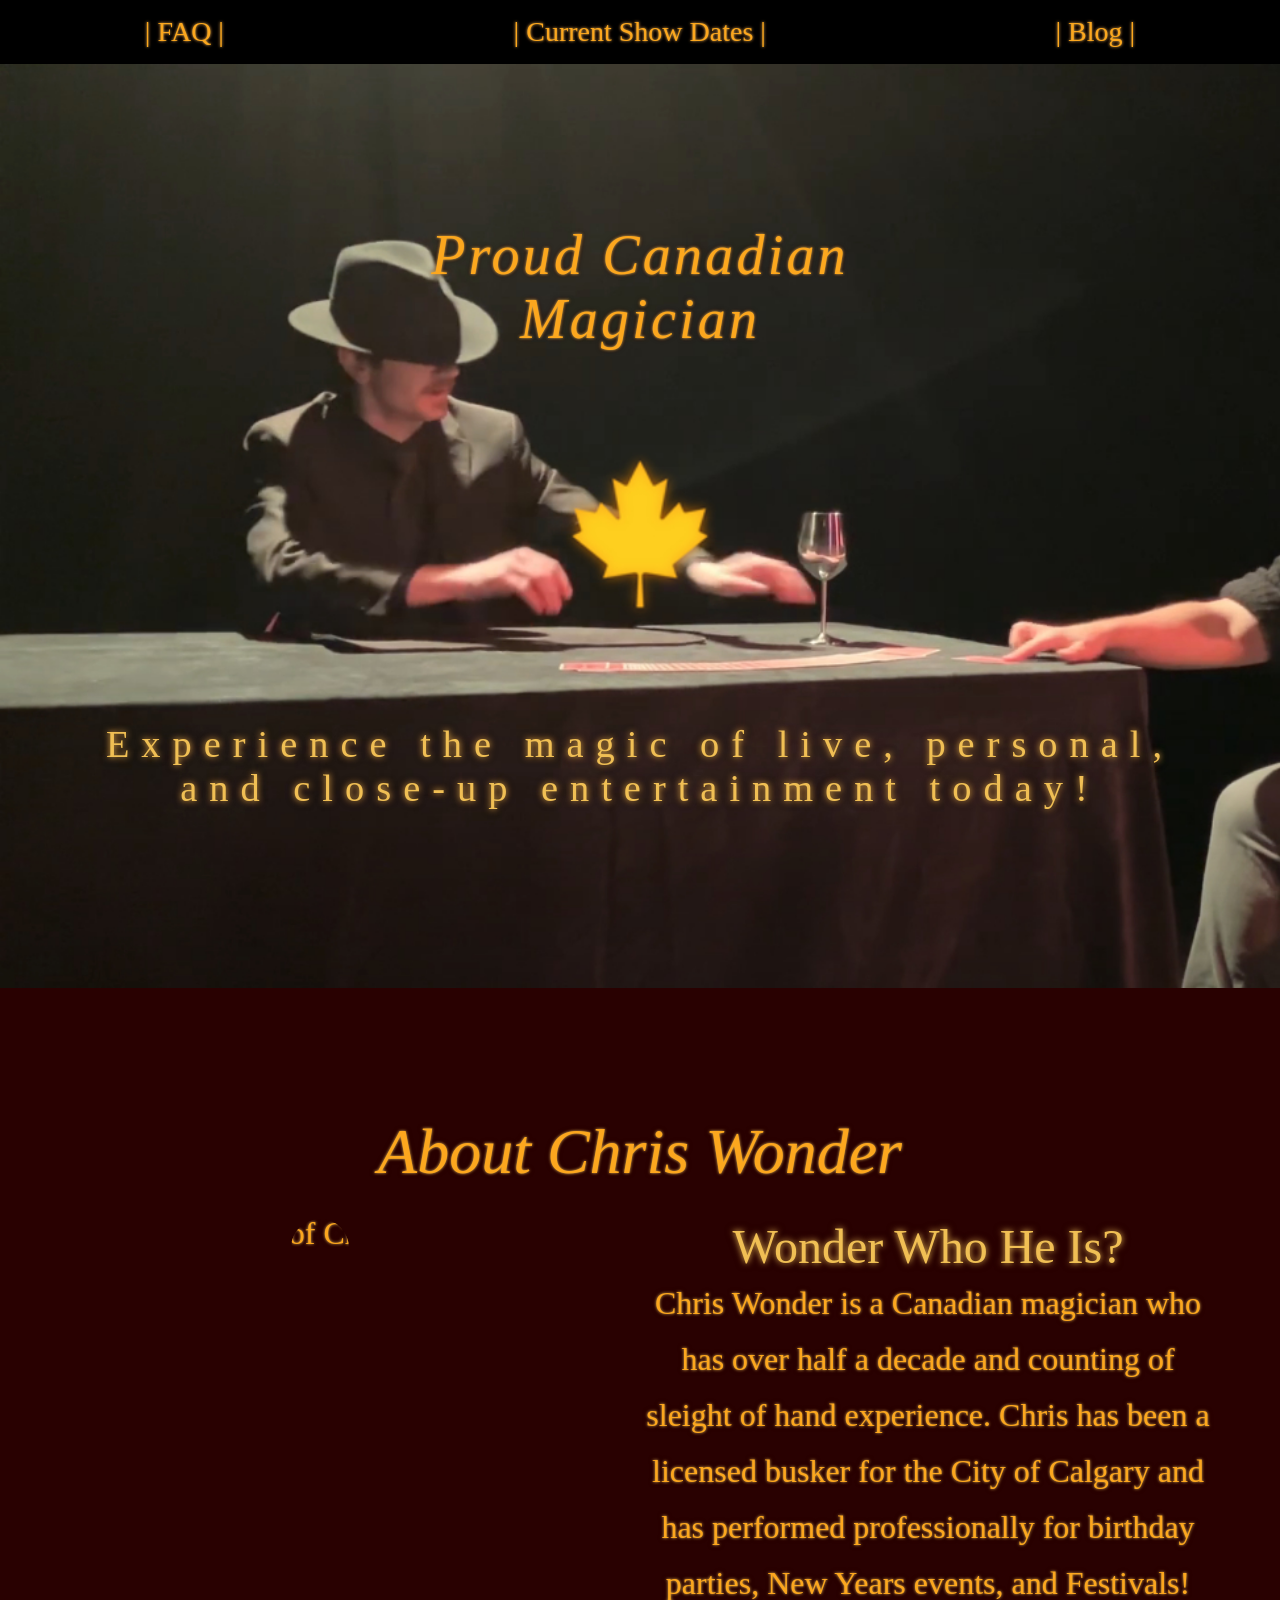
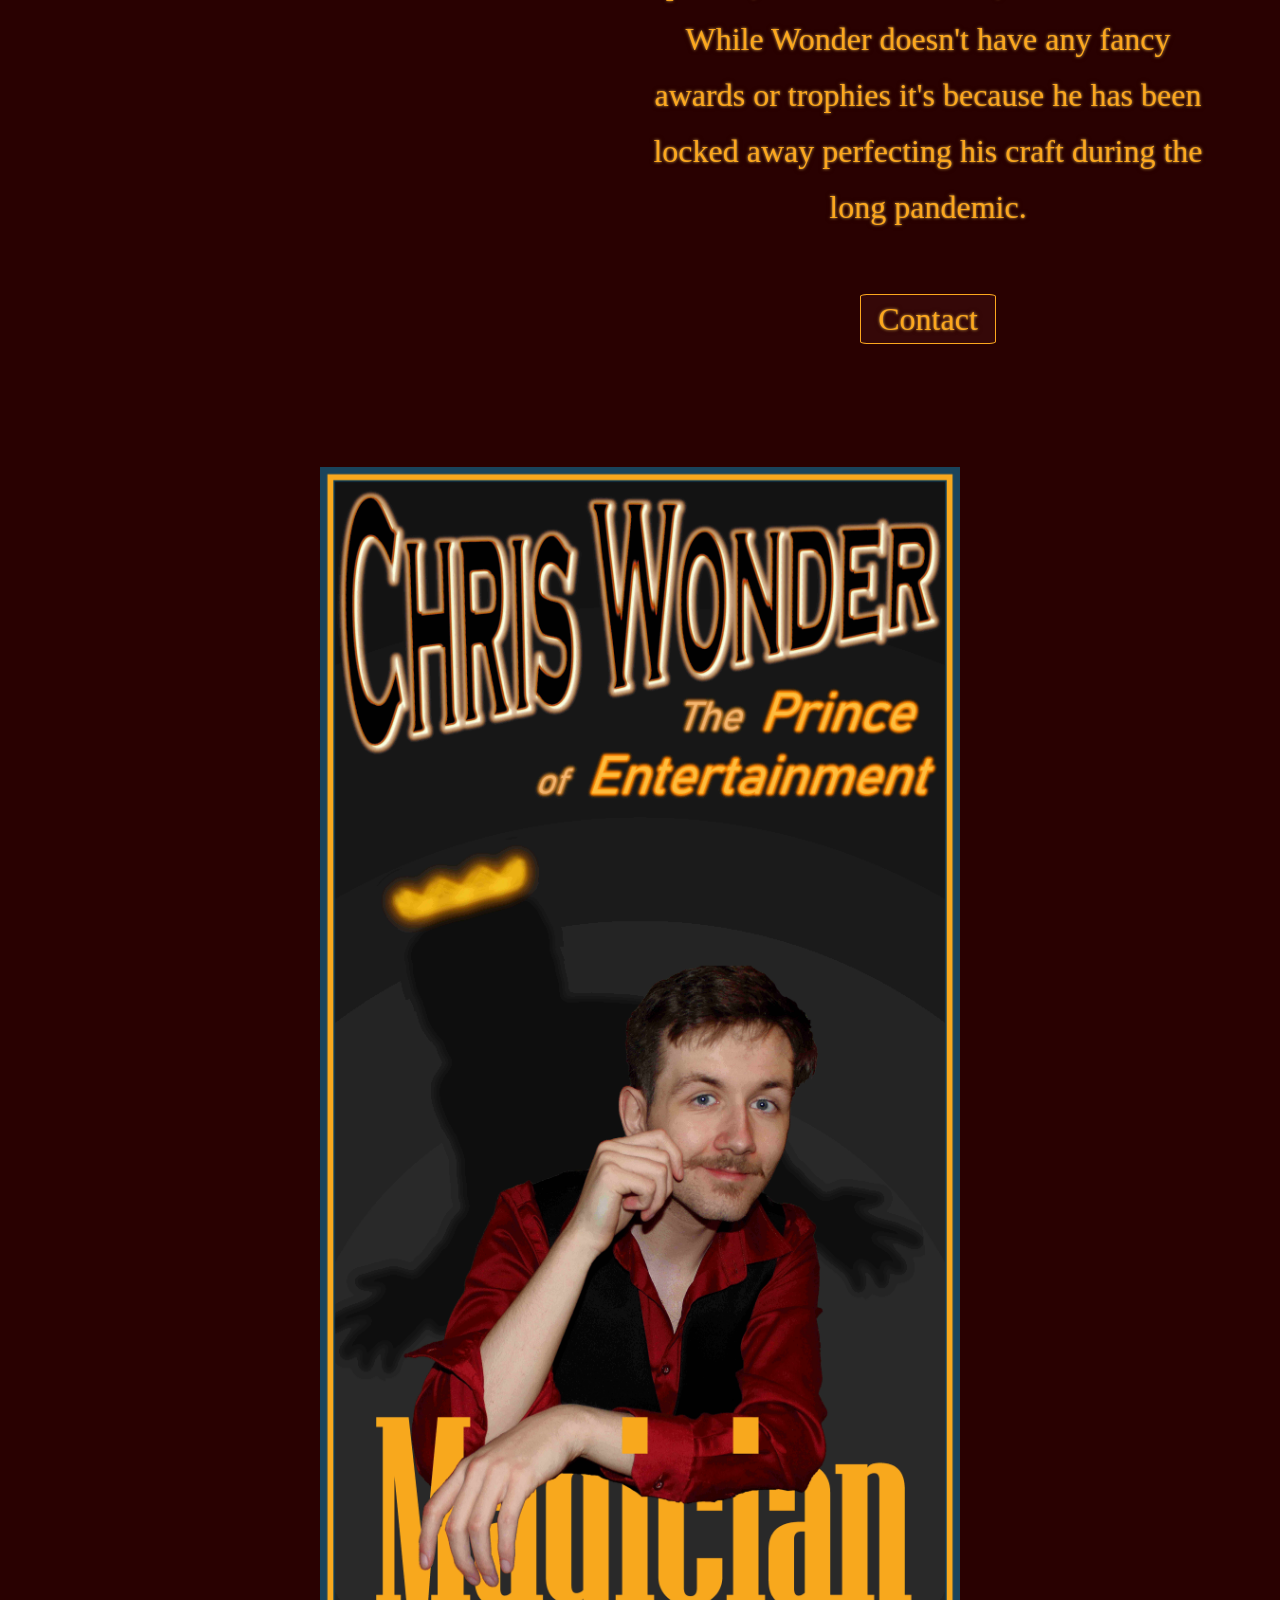
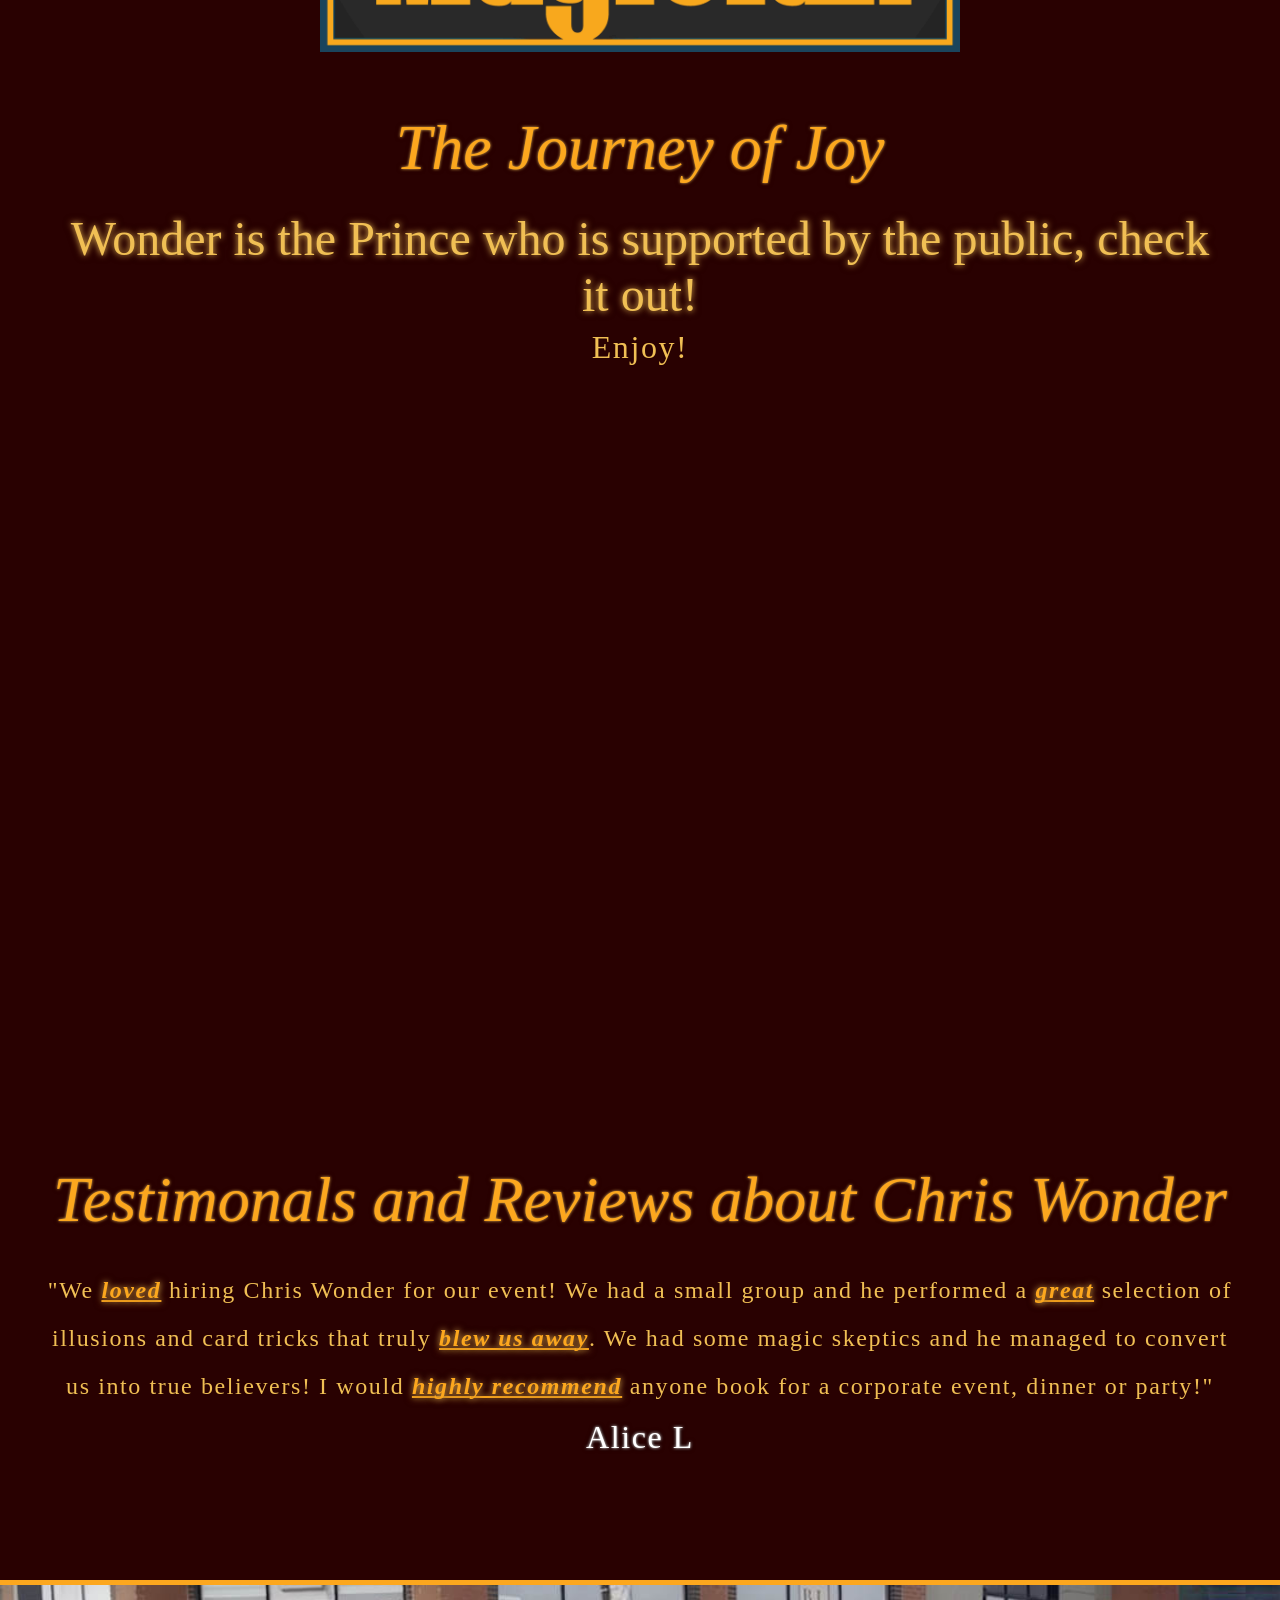
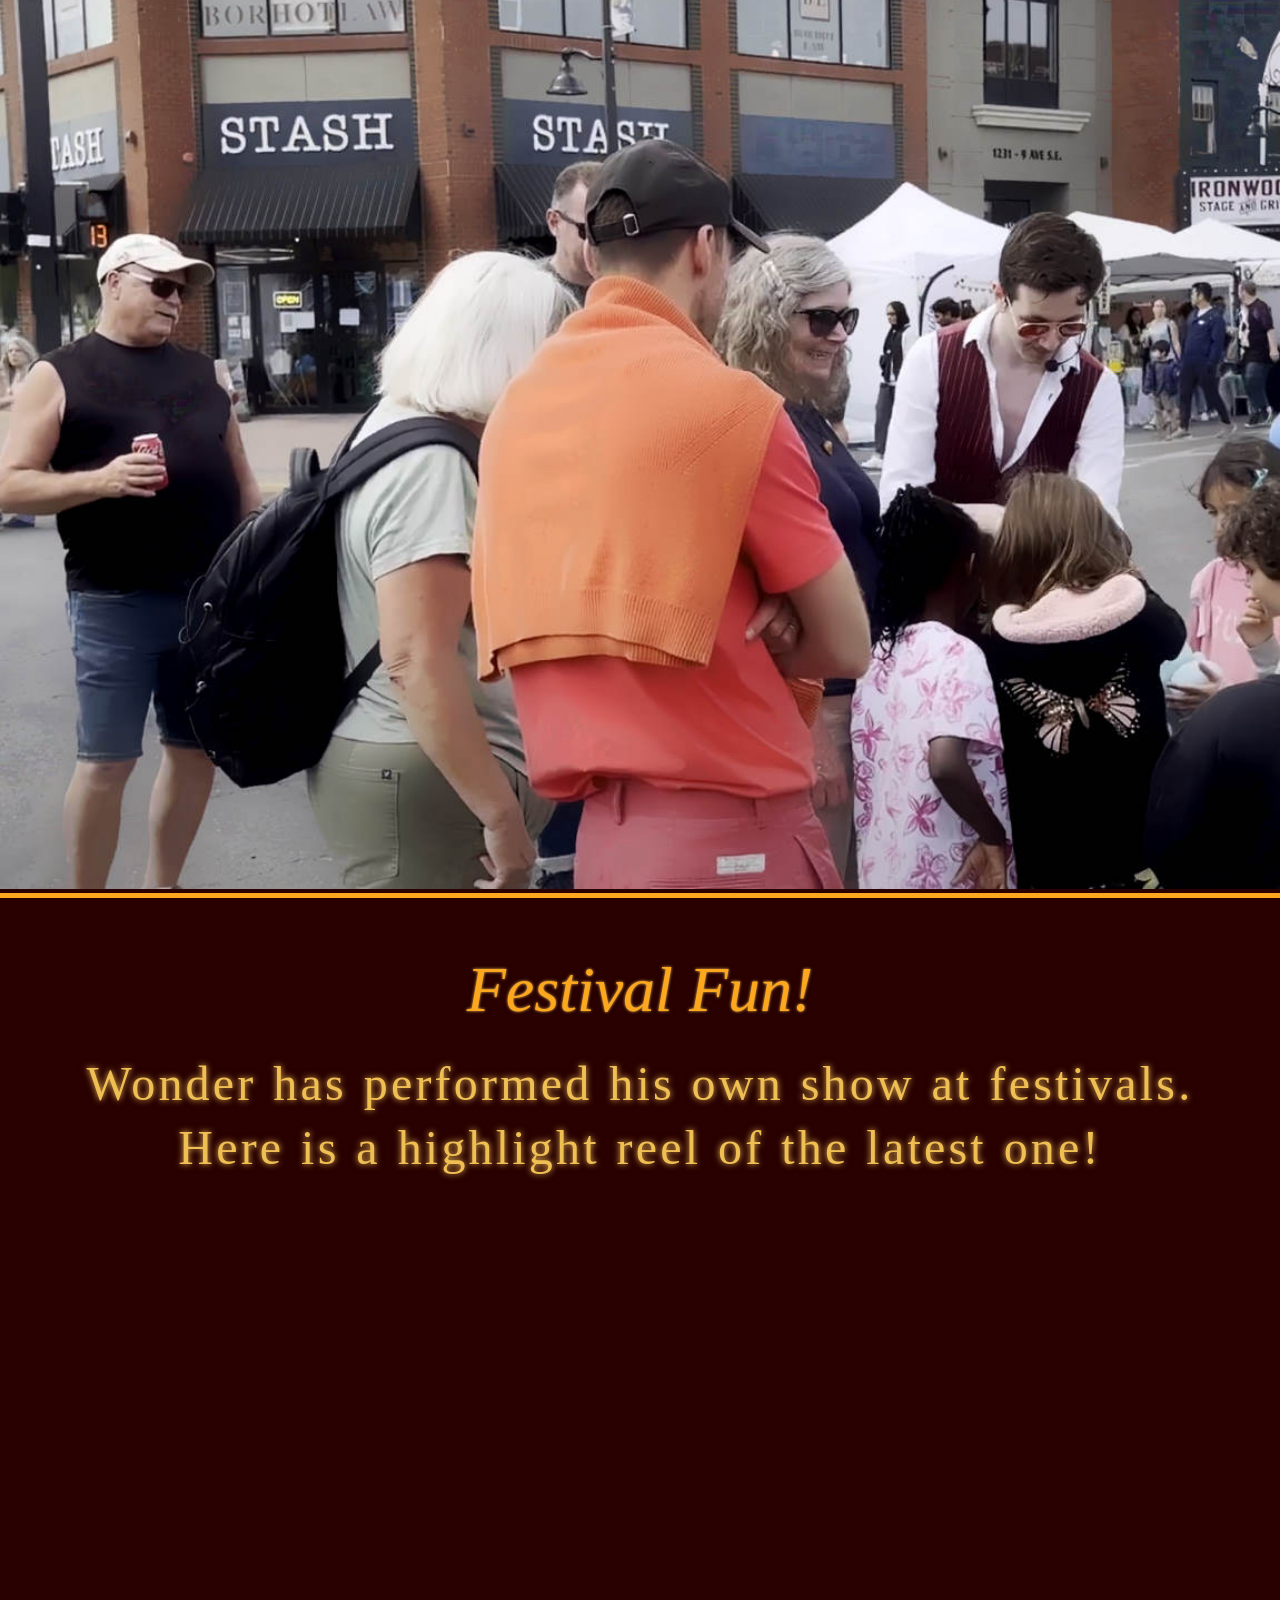
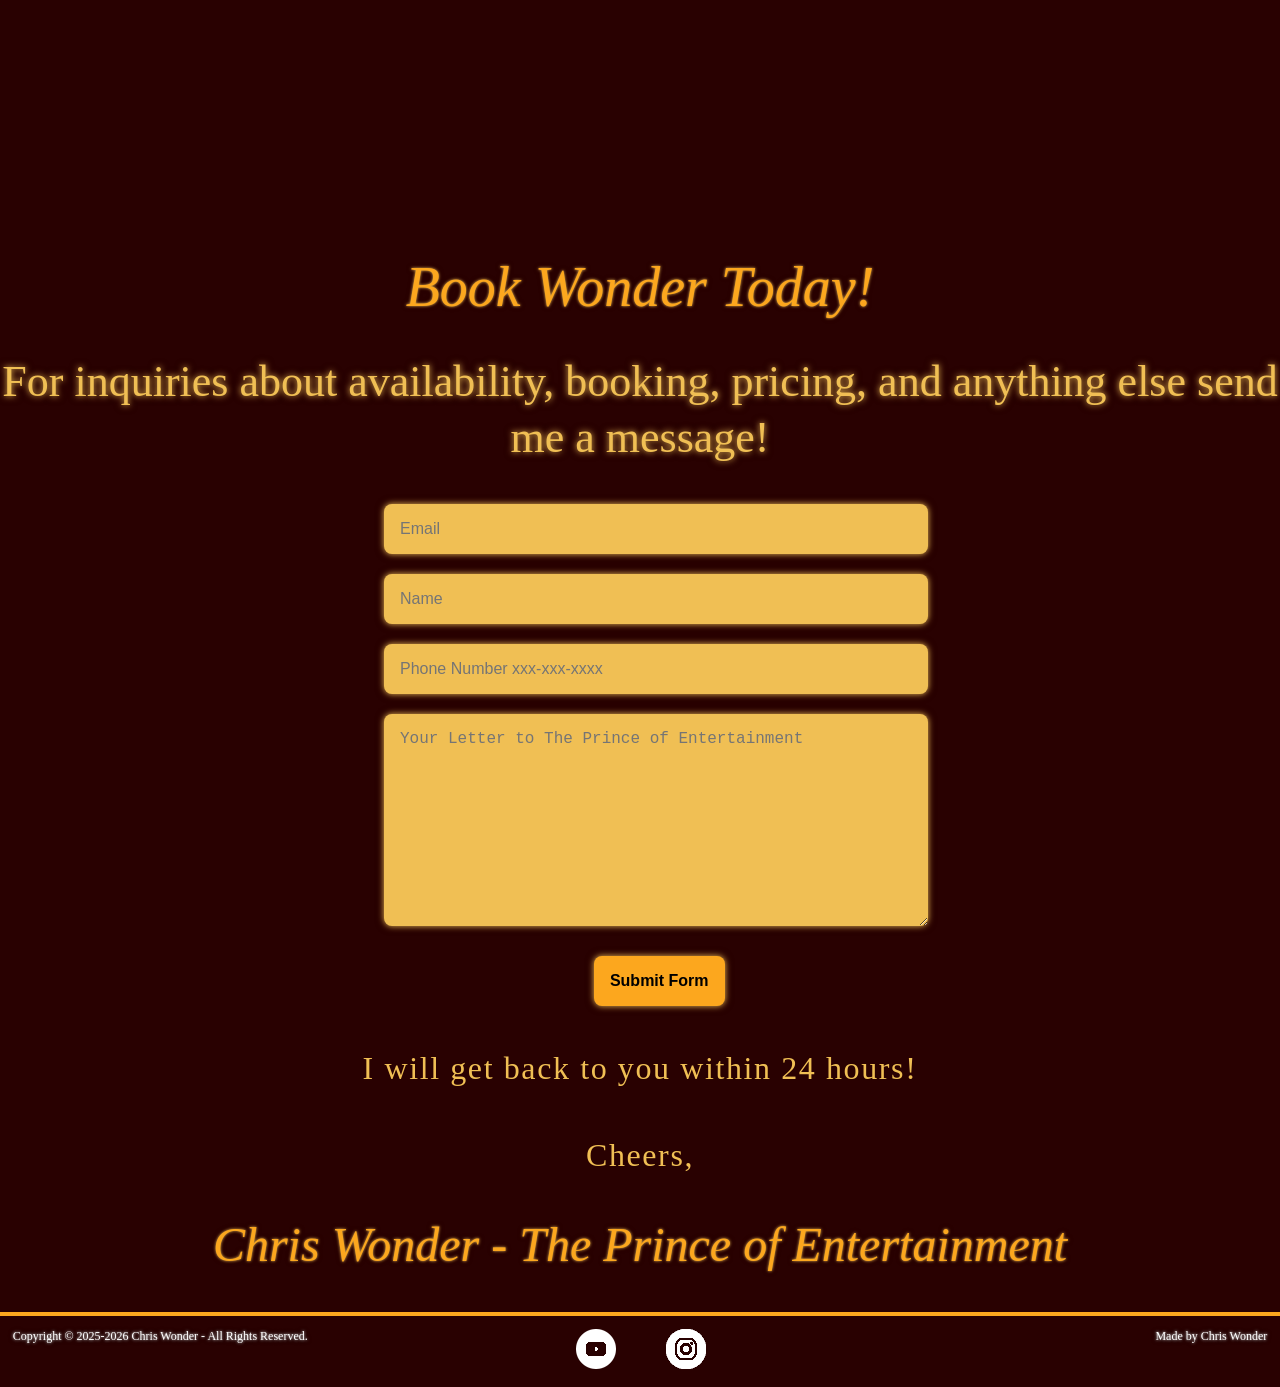
==== commit 0c61f44a: "Updated 03/28/26" ====
--- a/index.html
+++ b/index.html
@@ -55,7 +55,7 @@
 		<p class="Title">About Chris Wonder </p>
 
 		<div id="Headshot">
-			<img src="Website Images/Headshotj.jpg" alt="A Handsome Picture of Chris Wonder Holding Cards" width="50%"> 	
+			<img src="Website Images/Promo92.jpg" alt="A Handsome Picture of Chris Wonder Holding Cards" width="50%"> 	
 			
 			<p class="Subtitle">Wonder Who He Is? </p>
 		
@@ -70,12 +70,12 @@
 
 	<div class="Image">
 		
-		<p class="Title">Prince of Entertainment </p>
+		<p class="Title"></p>
 
 		<br>
 		
 		<div class="container">
-			<img src="Website Images/The Prince Thumbnailj.jpg" alt="A Stylized Photo of Wonder as He Bills Himself as 'The Prince of Entertainment'"
+			<img src="Website Images/Finale.jpg" alt="A poster for the Prince's upcoming show 'Secrets of the Hat'"
 			id="Thumbnail" width="50%">
 		</div>
 	</div>
@@ -84,17 +84,14 @@
 
 	<div class="Section" id="Theatre">
 
-		<p class="Title">My First Ever Theatre Show! </p>
-
-		<p class="Subtitle">The Apparition and The Prince </p>
-
-		<p class="Content">Wonder had the chance to write, produce, and perform, two amazing shows, both intimate. 
-		<br>One was rooted in a dramatic style of theatre, the other was rooted in fun. </p>
+		<p class="Title">The Journey of Joy </p>
+
+		<p class="Subtitle">Wonder is the Prince who is supported by the public, check it out! </p>
 
 		<p class="Content">Enjoy!</p>
 		
 		<div id="container">
-			<iframe src="https://www.youtube.com/embed/fJNMggk1drU?start=1" frameborder="0" 
+			<iframe src="https://www.youtube.com/embed/CMLHmVzzzoU?start=1" frameborder="0" 
 			allow="accelerometer; autoplay; clipboard-write; encrypted-media; gyroscope; picture-in-picture" allowfullscreen></iframe>
 		</div>
 	</div>
--- a/styles.css
+++ b/styles.css
@@ -296,19 +296,19 @@
 
     p {
     font-size: 5rem; font-style: oblique; transform: rotate(-25deg);
-    color: #FCA71E; text-shadow: 0rem 0rem 0.188rem #F0BF54, 0rem 0rem 0.313rem #290101; animation: glow 3s infinite alternate-reverse;
+    color: #FCA71E; text-shadow: 0rem 0rem 0.188rem #F0BF54, 0rem 0rem 0.313rem #290101;
     }
 
     #Top {
-        position: absolute; top: 5%;
+        position: absolute; top: 5%; animation: glow 2s infinite alternate-reverse;
     }
 
     #Middle {
-        position: absolute; top: 45%; left: 45%;
+        position: absolute; top: 45%; left: 45%; animation: glow 2.5s infinite alternate-reverse;
     }
 
     #Bottom {
-        position: absolute; bottom: 13%; right: 2%;
+        position: absolute; bottom: 13%; right: 2%; animation: glow 3s infinite alternate-reverse;
     }
 }
 
@@ -392,12 +392,12 @@
     display: flex;
     justify-content: center;
     align-items: center;
-    padding: 20%;
+    padding: 10%;
 
     p.Title {
     font-size: 5rem; font-style: oblique;
     color: #FCA71E; text-shadow: 0rem 0rem 0.188rem #F0BF54, 0rem 0rem 0.313rem #290101; animation: glow 3s infinite alternate-reverse;
-    text-align: center;
+    text-align: center; line-height: 5rem;
     }
 
 }
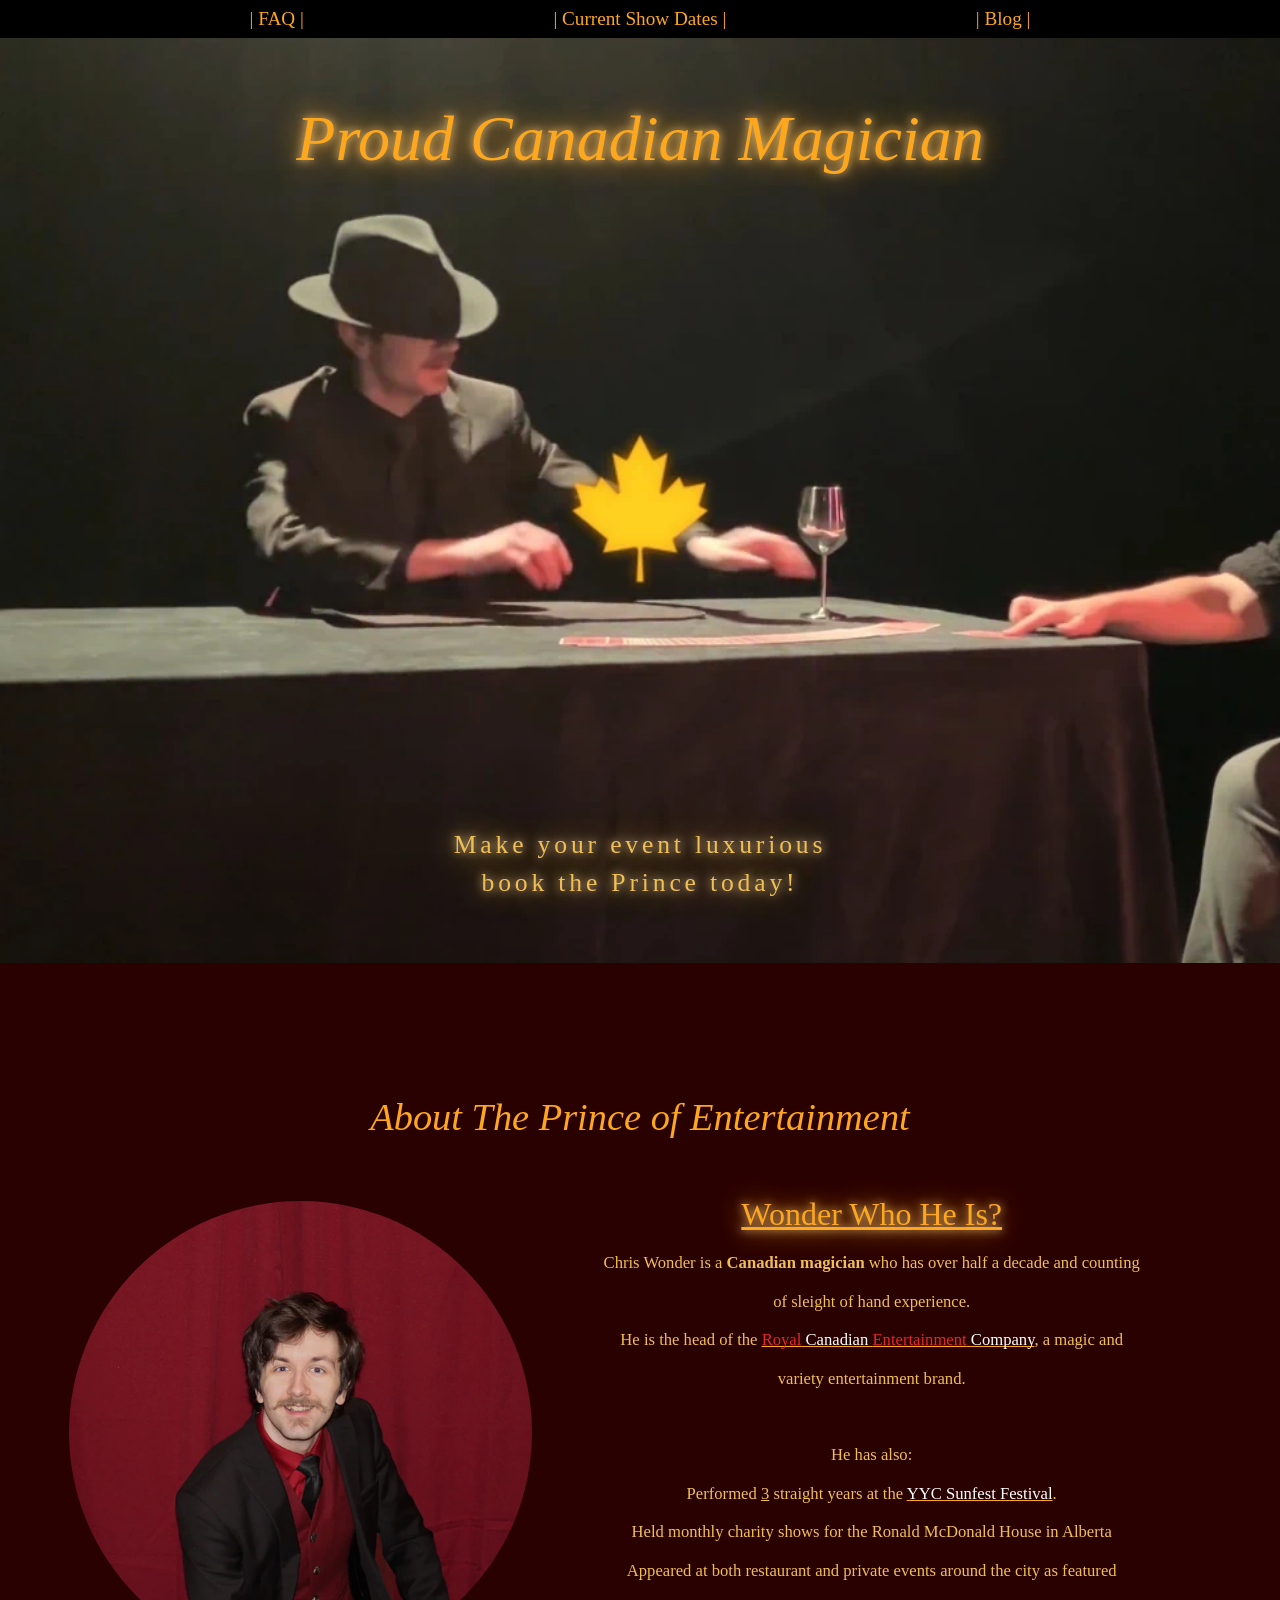
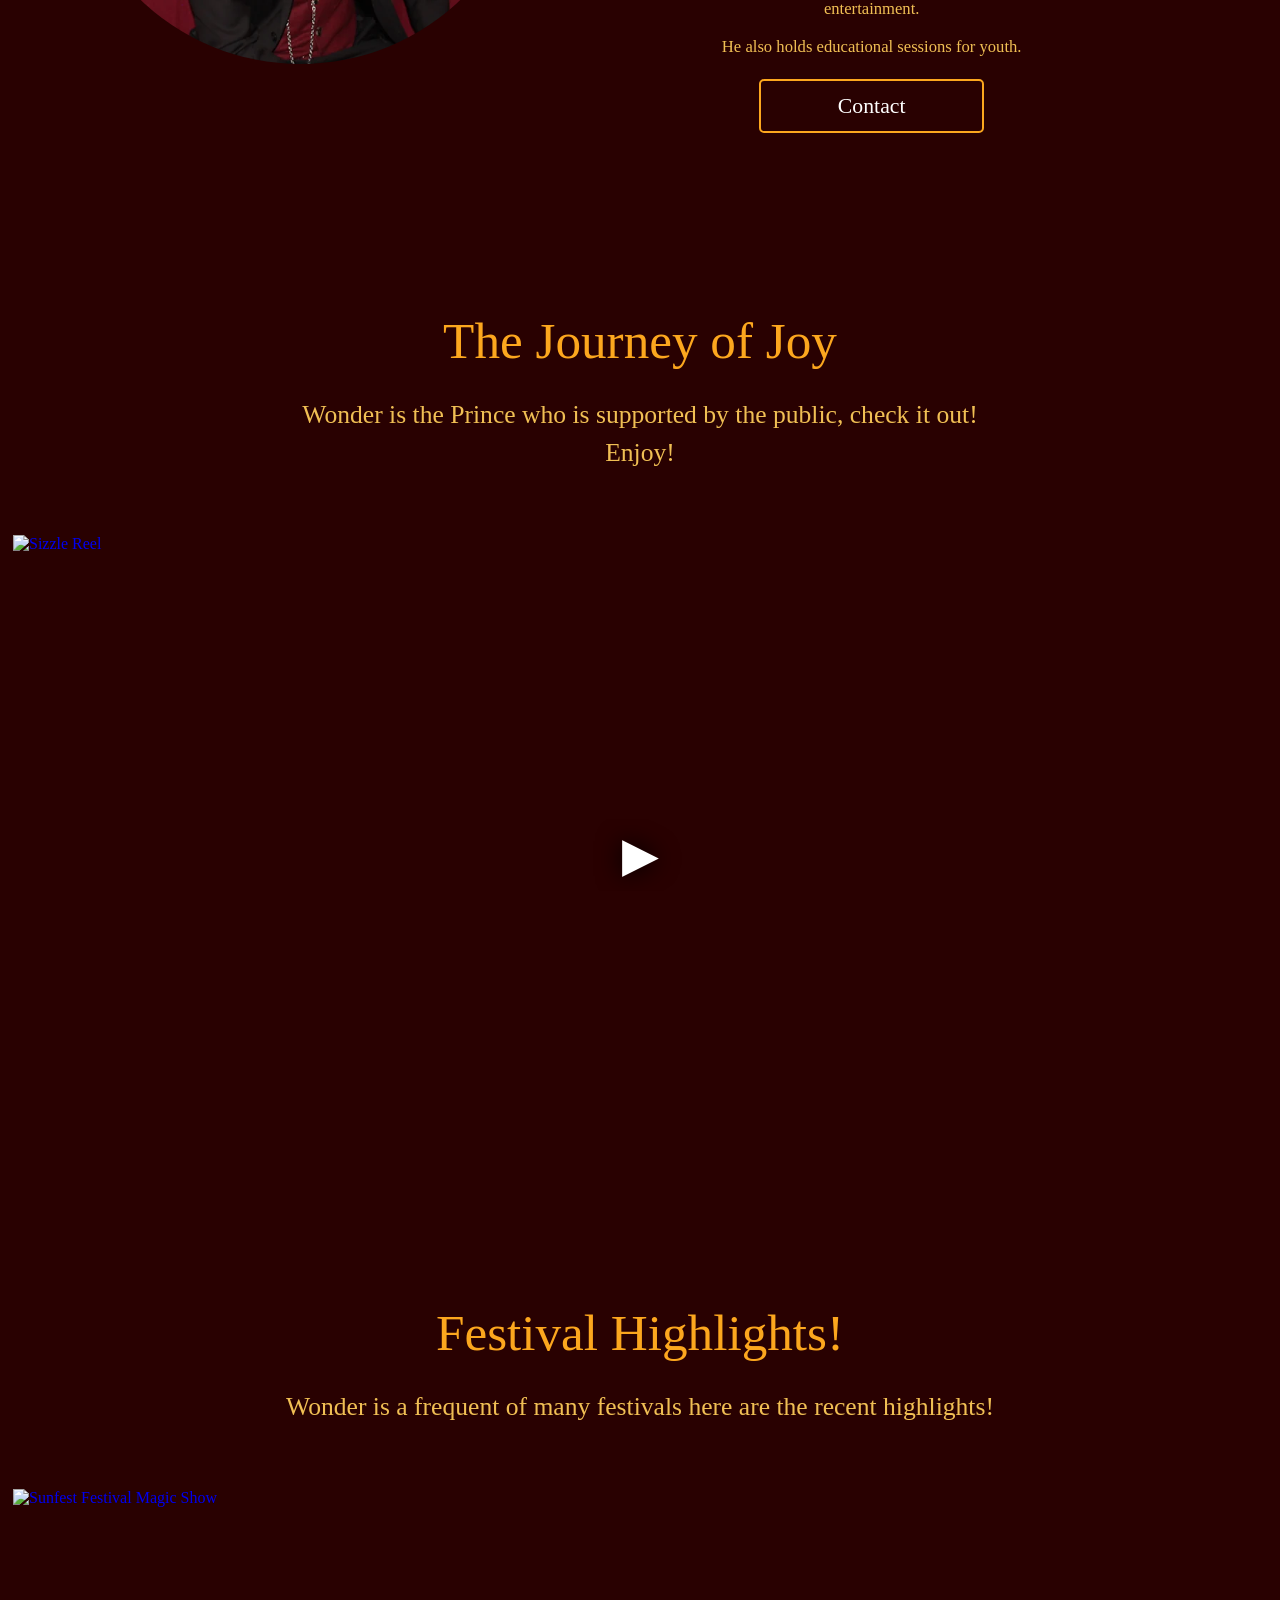
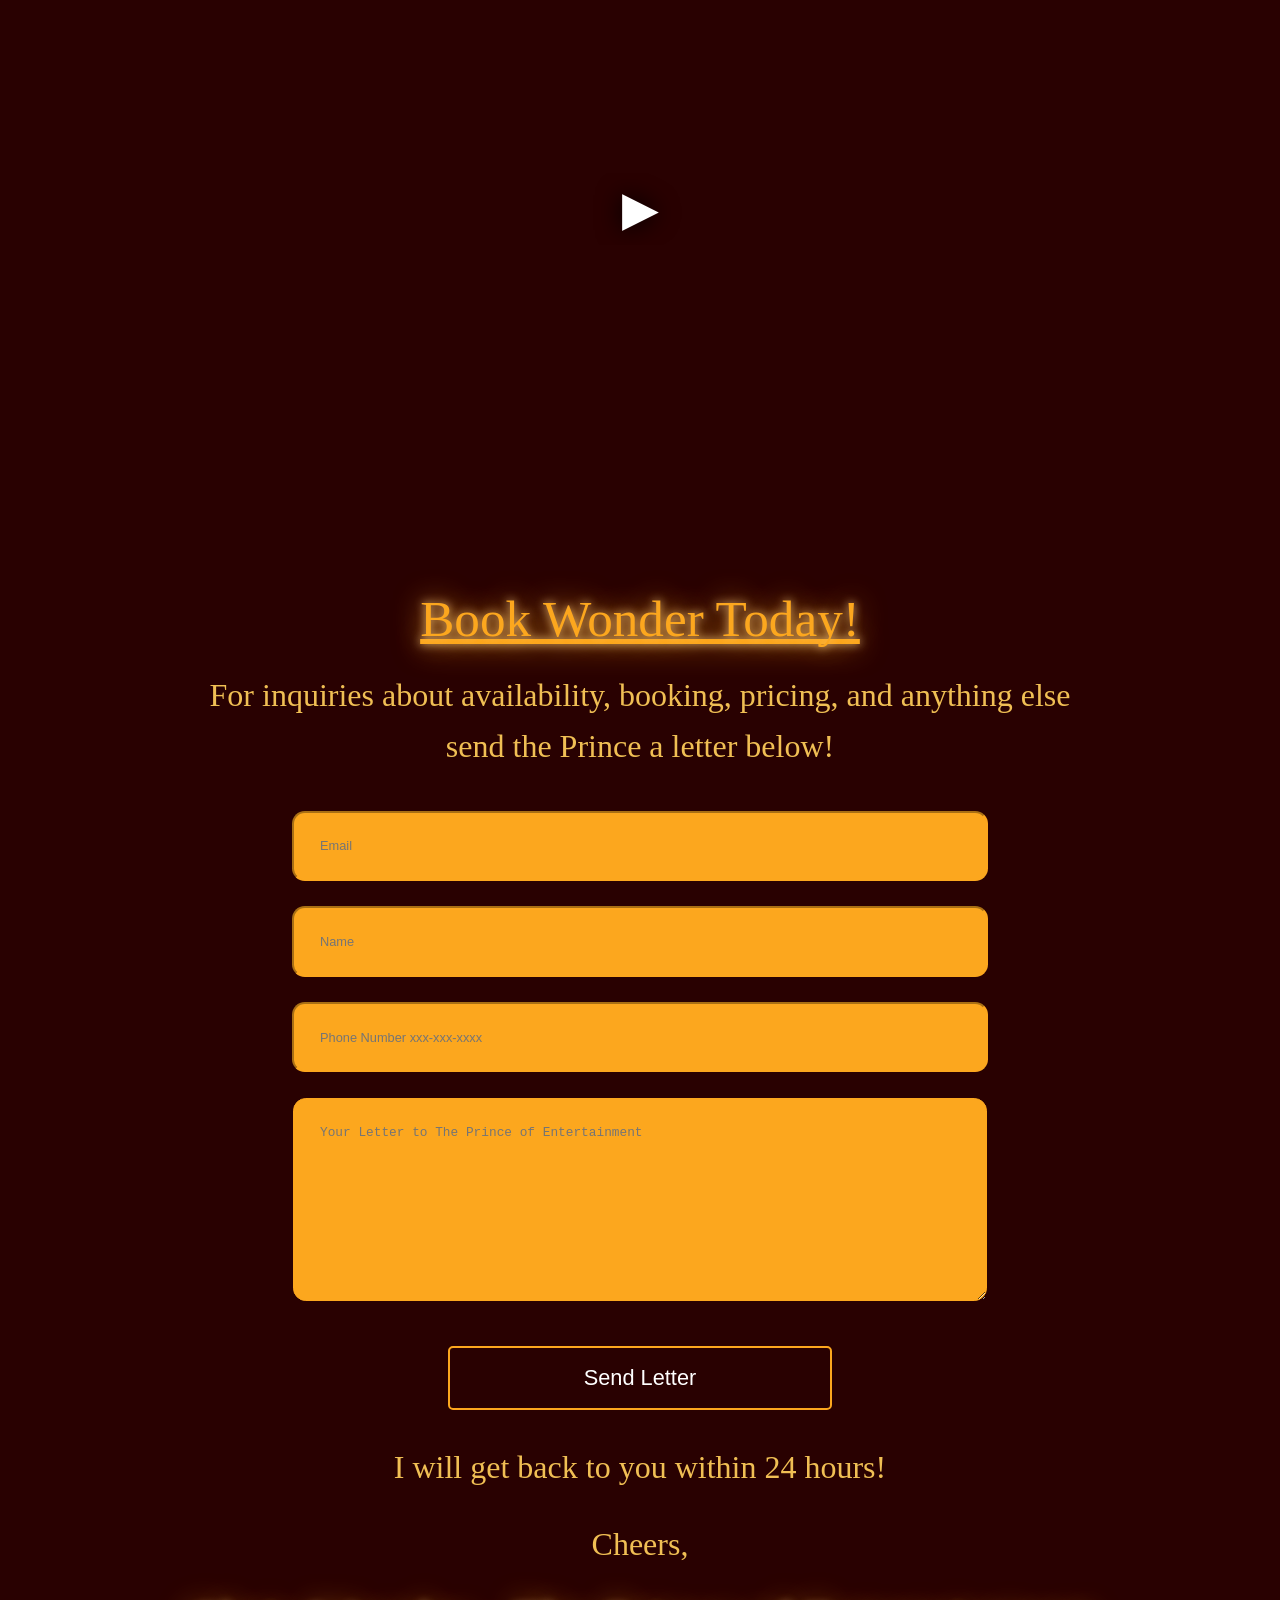
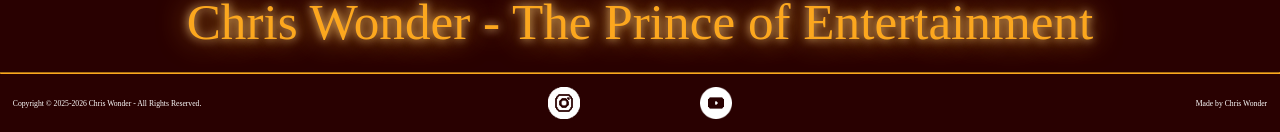
==== commit f323e091: "Website Complete Remaster" ====
--- a/index.html
+++ b/index.html
@@ -1,157 +1,140 @@
 <!DOCTYPE html>
 <html lang="en">
-
-<!-- Tab header info -->
-
 <head>
+	<meta name="google-site-verification" content="XsXUT0_r_oM2h1DPMNWp6HrM-YhKrrZef1xC_FlNJK4" />
+	<meta charset="UTF-8">
 	<meta name="viewport" content="width=device-width, initial-scale=1.0">
-	
-	<link rel="stylesheet" type="text/css" href="styles.css">
-
-	<title>Chris Wonder - The Prince Magician</title>
-	
-	<link rel="icon" href="Website Images/Maple Leaf.png" type="image/png">
-	
-	<link rel="stylesheet" href="https://cdnjs.cloudflare.com/ajax/libs/font-awesome/4.7.0/css/font-awesome.min.css">
-
+	<link rel="stylesheet" rel=preconnect type="text/css" href="styles.css" async>
+
+	<title>Royal Pavilion</title>
+	<link rel="icon" href="Website Images 2/Maple Leaf.webp" type="Image/webp">
+	<meta name="description" 
+	content="The Prince of Entertainment's Official Website">
 </head>
 
-<body> 
-	
-	<!-- Nav bar -->
-<div class="topnav" id="myTopnav">
-			<a href="FAQ.html">| FAQ |</a>
-			<a href="Shows.html">| Current Show Dates |</a>
-			<a href="Blog.html">| Blog |</a>
-		<a href="javascript:void(0);" class="icon" onclick="myFunction()">
-    <i class="fa fa-bars"></i>
+<header>
+	<!-- NAV BAR -->
+	<a href="FAQ.html" class="text">| FAQ |</a>
+	<a href="Shows.html" class="text">| Current Show Dates |</a>
+	<a href="https://royalcanadianentertainmentcompany.blogspot.com/" class="text">| Blog |</a>
+</header>
+
+<body>
+
+<section class="banner">
+<!-- Banner -->
+	<div class="parent">
+		<img src="Website Images 2/Banner Option 2.webp" alt="banner image">
+		<p class="text" id="top_b">Proud Canadian Magician</p>
+		<p class="text_sub" id="bot_b">Make your event luxurious <br> book the Prince today!</p>
+	</div>
+</section>
+
+<section class="about">
+<!-- Intro -->
+<p class="text" id="title">About The Prince of Entertainment</p>
+<div id="about_content">
+	<div>
+		<img src="Website Images 2/Headshot.webp" alt="The Prince himself">
+	</div>
+	<div>
+		<div id="about_text">
+			<p class="text"><u>Wonder Who He Is?</u></p>
+			<p class="text_sub">
+				Chris Wonder is a <strong>Canadian magician</strong> who has over half a decade and counting of sleight of hand experience.
+				<br>
+				He is the head of the <u><a href="https://www.RoyalCanadianEntertainmentCompany.com" id="text_link_rcec"></u>
+				<span>Royal</span> Canadian <span>Entertainment</span> Company</a>, a magic and variety entertainment brand.
+				
+				<br><br>
+				He has also:<br>
+				Performed <u>3</u> straight years at the <a href="https://inglewoodsunfest.ca/pages/entertainment" class="text_link">YYC Sunfest Festival</a>.<br>
+				Held monthly charity shows for the Ronald McDonald House in Alberta<br>
+				Appeared at both restaurant and private events around the city as featured entertainment.<br>
+				He also holds educational sessions for youth.
+			</p>
+			<div>
+			<a href="Contact" id="about_button">Contact</a>
+			</div>
+		</div>
+	</div>
 </div>
-<script>
-	function myFunction() {
-  var x = document.getElementById("myTopnav");
-  if (x.className === "topnav") {
-    x.className += " responsive";
-  } else {
-    x.className = "topnav";
-  }
-}
-</script>
-	<!-- Introduction - Top of page --> 
-
-	<div class="Header">
-		<div id="Banner">
-			<img src="Website Images/Banner.jpg" alt="A Picture of Chris Wonder Interacting with an Audience Member" width="100%">
-
-			<p class="Title">Proud Canadian <br> Magician </p>
-
-			<p class="Subtitle"> <br> Experience the magic of live, personal, <br> and close-up entertainment today! </p>
-		</div>
-			
-	</div>
-
-	<!-- About Section --> 
-
-	<div class="Section" id="About">
-		<p class="Title">About Chris Wonder </p>
-
-		<div id="Headshot">
-			<img src="Website Images/Promo92.jpg" alt="A Handsome Picture of Chris Wonder Holding Cards" width="50%"> 	
-			
-			<p class="Subtitle">Wonder Who He Is? </p>
-		
-			<p class="Content">Chris Wonder is a Canadian magician who has over half a decade and counting of sleight of hand experience. 
-				Chris has been a licensed busker for the City of Calgary and has performed professionally for birthday parties, New Years events, and Festivals! 
-				While Wonder doesn't have any fancy awards or trophies it's because he has been locked away perfecting his craft during the long pandemic. 
-				<br> <br> <a href="#FormSection" class="button">Contact</a> </p>	
-		</div>
-	</div>
-
-	<!-- Photo Gallery --> 
-
-	<div class="Image">
-		
-		<p class="Title"></p>
-
-		<br>
-		
-		<div class="container">
-			<img src="Website Images/Finale.jpg" alt="A poster for the Prince's upcoming show 'Secrets of the Hat'"
-			id="Thumbnail" width="50%">
-		</div>
-	</div>
-
-	<!-- Theatre Show Section --> 
-
-	<div class="Section" id="Theatre">
-
-		<p class="Title">The Journey of Joy </p>
-
-		<p class="Subtitle">Wonder is the Prince who is supported by the public, check it out! </p>
-
-		<p class="Content">Enjoy!</p>
-		
-		<div id="container">
-			<iframe src="https://www.youtube.com/embed/CMLHmVzzzoU?start=1" frameborder="0" 
-			allow="accelerometer; autoplay; clipboard-write; encrypted-media; gyroscope; picture-in-picture" allowfullscreen></iframe>
-		</div>
-	</div>
-
-	<!-- Testimonals and Reviews -->
-
-	<div class="Section" id="Reviews">
-
-		<p class="Title">Testimonals and Reviews about Chris Wonder </p>
-		
-		<p class="Content">"We <strong>loved</strong> hiring Chris Wonder for our event! 
-		We had a small group and he performed a <strong>great</strong> selection of illusions and card tricks that truly <strong>blew us away</strong>. 
-		We had some magic skeptics and he managed to convert us into true believers! 
-		I would <strong>highly recommend</strong> anyone book for a corporate event, dinner or party!" </p>
-		
-		<p class="Signature">Alice L</p>
-	</div>
-
-<div class="Divider">
-<hr>
+</section>
+
+<section class="highlight_video">
+<!-- Highlight Video -->
+
+<p class="text">The Journey of Joy</p>
+<p class="text_sub">Wonder is the Prince who is supported by the public, check it out!
+<br>
+Enjoy!
+</p>
+	<div class="YoutubeVideo">
+		<iframe
+			width="100%"
+			height="100%"
+			src="https://www.youtube.com/embed/CMLHmVzzzoU&autoplay=1"
+					
+			srcdoc="
+				<style>*{
+					padding:0;margin:0;overflow:hidden}
+					html,body{height:100%}
+					img,span{position:absolute;width:100%;top:0;bottom:0;margin:auto}
+					span{height:1.5em;text-align:center;font:48px/1.5 sans-serif;color:white;text-shadow:0 0 0.5em black}
+				</style>
+
+				<a href=https://www.youtube.com/embed/CMLHmVzzzoU?autoplay=1>
+					<img src=https://img.youtube.com/vi_webp/CMLHmVzzzoU/maxresdefault.webp alt='Sizzle Reel'>
+					<span>▶</span>
+				</a>"
+					
+			frameborder="0"
+			allow="accelerometer; autoplay; encrypted-media; gyroscope; picture-in-picture"
+			allowfullscreen
+			title="Highlight Video"
+		></iframe>
+	</div>
+</section>
+
+<section class="highlight_video">
+<!-- Highlight Video -->
+
+<p class="text">Festival Highlights!</p>
+<p class="text_sub">Wonder is a frequent of many festivals here are the recent highlights!</p>
+	<div class="YoutubeVideo">
+		<iframe
+			width="100%"
+			height="100%"
+			src="https://www.youtube.com/embed/M7fr6SyKFZE&autoplay=1"
+					
+			srcdoc="
+				<style>*{
+					padding:0;margin:0;overflow:hidden}
+					html,body{height:100%}
+					img,span{position:absolute;width:100%;top:0;bottom:0;margin:auto}
+					span{height:1.5em;text-align:center;font:48px/1.5 sans-serif;color:white;text-shadow:0 0 0.5em black}
+				</style>
+
+				<a href=https://www.youtube.com/embed/M7fr6SyKFZE?autoplay=1>
+					<img src=https://img.youtube.com/vi_webp/M7fr6SyKFZE/maxresdefault.webp alt='Sunfest Festival Magic Show'>
+					<span>▶</span>
+				</a>"
+					
+			frameborder="0"
+			allow="accelerometer; autoplay; encrypted-media; gyroscope; picture-in-picture"
+			allowfullscreen
+			title="Highlight Video"
+		></iframe>
+	</div>
+</section>
+
+<section class="contact">
+<!-- Contact -->
+<div class="contact_text">
+	<p class="text"><u>Book Wonder Today!</u></p>
+	<p class="text_sub">For inquiries about availability, booking, pricing, and anything else <br> send the Prince a letter below!</p>
 </div>
-
-	<!-- Grinning Audience Member Photo -->
-	
-	<div class="Image">
-			
-		<img src="Website Images/Grinning Captive Audience.jpg" alt="A Picture of a captivated crowd surrounding Wonder."
-		id="Pagebreak" width="100%">
-			
-	</div>
-
-<div class="Divider">
-<hr>
-</div>
-
-	<!-- Festival Section --> 
-
-	<div class="Section" id="Festival">
-		<p class="Title">Festival Fun! </p>
-		
-		<p class="Content">Wonder has performed his own show  at festivals. <br> Here is a highlight reel of the latest one! </p>
-
-		<div id="container">
-			<iframe src="https://www.youtube.com/embed/M7fr6SyKFZE?start=2" frameborder="0" 
-			allow="accelerometer; autoplay; clipboard-write; encrypted-media; gyroscope; picture-in-picture" allowfullscreen></iframe>
-		</div>
-
-	</div>	
-</div>
-
-<!-- Contact Info -->
-
-<div class="Section" id="FormSection">
-
-		<p class="Title">Book Wonder Today! </p>
-
-		<p class="Subtitle">For inquiries about availability, booking, pricing, and anything else send me a message! </p>
-
-<!-- Form WEB3FORMS -->
-
+<!-- Contact Form -->
 <form action="https://api.web3forms.com/submit" method="POST">
 
     <!-- REQUIRED: Your Access key here. Don't worry this can be public -->
@@ -187,50 +170,33 @@
     <input type="tel" placeholder="Phone Number xxx-xxx-xxxx" name="Phone Number" pattern="[0-9]{3}-[0-9]{3}-[0-9]{4}" required>
     <textarea name="message" placeholder="Your Letter to The Prince of Entertainment" cols="30" rows="10" required></textarea>
 
-    <button type="submit">Submit Form</button>
-
+	<div>
+    	<button type="submit">Send Letter</button>
+	</div>
 </form>
 
-</form>
-
-		<p class="Content">I will get back to you within 24 hours! </p>
-
-		<p class="Content">Cheers, </p>
-
-		<p class="Name">Chris Wonder - The Prince of Entertainment </p>
-
-		<!-- <p class="Signature"> Contact me at: Chriswondermagic@gmail.com</p> -->
-	</div>
+	<div>
+		<div class="contact_text">
+			<p class="text_sub">I will get back to you within 24 hours! </p>
+			
+			<p class="text_sub">Cheers, </p>
+
+			<p class="text">Chris Wonder - The Prince of Entertainment</p>
+		</div>
+	</div>
+</section>
+
+<hr>
+
+
 </body>
 
-<div class="Divider">
-	<hr>
-</div>
-
 <footer>
-	<div class="Legal">
-		<span id="Copy">Copyright &#169; 2025-2026 Chris Wonder - All Rights Reserved.</span>
-			
-		<span id="Credits">Made by Chris Wonder</span> 
-	</div>
-
-	<!-- Social Media Icons and Links --> 
-
-	<div class="Social">
-	
-		<a class="Youtube" href="https://www.youtube.com/@chriswondermagic" target="_blank">
-		<img src="Website Images/Youtube.png" alt="Youtube">
-		</a> 
-		
-		<a class="Instagram" href="https://www.instagram.com/chriswondermagic/" target="_blank">
-		<img src="Website Images/Instagram.png" alt="Instagram">
-		</a> 
-	</div>
-	
-</div>
-	
-</footer>
-
-<!-- Bottom of Page -->
-
-</html>+	<!-- Footer -->
+	<p id="copyright">Copyright © 2025-2026 Chris Wonder - All Rights Reserved.</p>
+	<div id="social_icons">
+		<a href="https://www.youtube.com/@chriswondermagic"><img src="Website Images 2/Instagram.webp" alt="Instagram Link"></a>
+		<a href="https://www.instagram.com/chriswondermagic"><img src="Website Images 2/Youtube.webp" alt="Youtube Link"></a>
+	</div>
+	<p id="credits">Made by Chris Wonder</p>
+</footer>
--- a/styles.css
+++ b/styles.css
@@ -1,580 +1,400 @@
-* {margin: 0%; padding: 0%;}
-
-body {background-color: #290101; min-height: 100vh;
-font-family: Times New Roman, Goudy Old Style, serif;
-}
-
-.Header {
-
-    #Banner {
-        position: relative; display: inline-block; object-fit: fill; width: 100%; margin-bottom: 5%;
-        }
+* {
+    margin: 0;
+    padding: 0;
+}
+
+body {
+    font-family:'Times New Roman', Times, serif;
+    background-color: #290101;
+    min-height: 100vh;
+}
+
+.text {
+    color: #FCA71E;
+}
+
+.text_sub {
+    color: #F0BF54;
+    text-shadow: 0px 0px 30px #F0BF54 ,0px 0px 10px #f3d29c;
+}
+
+.YoutubeVideo {
+  width: 100%;
+  height: 50vw;
+}
+
+hr {
+    border-color: #FCA71E;
+    margin-top: 1vw;
+    margin-bottom: 1vw;
+}
+
+header {
+    background-color: black;
+    width: 100%;
+    height: 3vw;
+    position: sticky;
+    top: 0;
+    overflow: hidden;
+    z-index: 101;
+    display: flex;
+    justify-content: space-evenly;
+    align-items: center;
+
+    .text {
+        font-size: clamp(.6rem, 1.5vw, 10rem);
+        text-align: center;
+    }
+
+    a {
+        text-decoration: none;
+        font-style: none;
+        color: inherit;
+        transition: 1s ease;
+    }
+
+    a:hover, :focus {
+        transition: .4s ease-in-out;
+        text-shadow: 0px 0px 10px #FCA71E ,0px 0px 10px #fab23d;
+    }
+
+
+}
+
+.banner {
+display: flex;
+justify-content: center;
+
+    .parent {
+        width: 100%;
+        position: relative;
+    }
+
+    img {
+        width: 100%;
+        height: auto;
+    }
+
+    p {
+        position: absolute;
+        width: 100%;
+        text-align: center;
+    }
+
+    #top_b {
+        top: 5vw;
+        font-style: italic;
+        font-size: clamp(.6rem, 5vw, 10rem);
+        text-shadow: 0px 0px 30px #FCA71E ,0px 0px 10px #f7ce8e;
+    }
+    
+    #bot_b {
+        bottom: 5vw;
+        font-size: clamp(.6rem, 2vw, 10rem);
+        letter-spacing: clamp(.2rem, 2vw, .3vw);
+        line-height: clamp(1rem, 3vw, 3rem);
+    }
+}
+
+.about {
+
+    display: grid;
+    padding: 5%;
+    
+    #title {
+        width: 100%;
+        text-align: center;
+        font-size: clamp(.6rem, 3vw, 10rem);
+        margin-top: 5vw;
+        font-style: italic;
+        text-shadow: none;
+    }
+
+
+    #about_content {
+        display: grid;
+        grid-template-areas: 
+        "box-1 box-2";
+        margin-top: 5%;
+    }
+
+    img {
+        border-radius: 100%;
+        margin: 1%;
+        width: 100%;
+        height: auto;
+    }
+
+    #about_text {
+        width: inherit;
+        text-align: center;
+        margin: 0% 10% 0% 10%;
+        .text {
+            margin-bottom: 2%;
+        }
+    }
+
+    .text {
+        font-size: clamp(.6rem, 2.5vw, 10rem);
+        text-align: center;
+        text-shadow: 0px 0px 30px #FCA71E ,0px 0px 10px #f7ce8e;
+
+    }
+
+    .text_sub {
+        font-size: clamp(.4rem, 1.3vw, 10rem);
+        text-align: center;
+        line-height: clamp(.6rem, 3vw, 10rem);
+        text-shadow: none;
+        margin-bottom: 5%;
+    }
+
+    
+    #text_link_rcec {
+        border: none;
+        font-size: inherit;
+        color: white;
+        text-decoration-color: #FCA71E;
+        padding: 0;
+        text-decoration-skip-ink: none;
+        transition: 2s ease;
+        span {
+            color: #E2272D;
+        }
+    }
+
+    a#text_link_rcec:hover, :focus {
+        transition: .4s ease-in-out;
+        text-shadow: 0px 0px 30px white ,0px 0px 10px rgb(180, 180, 180);
+    }
+
+    .text_link {
+        border: none;
+        font-size: inherit;
+        color: white;
+        text-decoration-color: #FCA71E;
+        padding: 0;
+        text-decoration-skip-ink: none;
+        transition: 2s ease;
+    }
+
+    a.text_link:hover, :focus {
+        transition: .4s ease-in-out;
+        text-shadow: 0px 0px 30px white ,0px 0px 10px rgb(180, 180, 180);
+    }
+
+    a#about_button {
+        border: #FCA71E solid;
+        border-width: .2vw;
+        border-radius: 5px;
+        padding: 1vw 6vw;
+        text-decoration: none;
+        color: white;
+        font-size: clamp(.6rem, 1.7vw, 10rem);
+        transition: 2s ease;
+    }
+
+    a#about_button:hover, :focus {
+        transition: .4s ease-in-out;
+        text-shadow: 0px 0px 30px white ,0px 0px 10px rgb(180, 180, 180);
+        box-shadow: 0px 0px 30px #FCA71E ,0px 0px 10px #fac97b;
+    }
+}
+
+.highlight_video {
+    margin: 1vw;
+
+    .text {
+        font-size: clamp(.6rem, 4vw, 10rem);
+        text-align: center;
+        margin-bottom: 2vw;
+        margin-top: 10vw;
+    }
+
+    .text_sub {
+        font-size: clamp(.4rem, 2vw, 10rem);
+        text-align: center;
+        line-height: clamp(.6rem, 3vw, 10rem);
+        text-shadow: none;
+        margin-bottom: 5%;
+    }
+}
+
+.contact {
+    text-align: center;
+    justify-content: center;
+    margin-top: 5vw;
+
+    .contact_text {
+
+        .text {
+            font-size: clamp(.6rem, 4vw, 10rem);
+        }
+
+        .text_sub {
+            font-size: clamp(.6rem, 2.5vw, 10rem);
+        }
+
+        .text, .text_sub {
+            margin-bottom: 2vw;
+            line-height: clamp(.6rem, 4vw, 10rem);
+            text-shadow: 0px 0px 30px #FCA71E ,0px 0px 10px #f7ce8e;
+            text-decoration-skip-ink: none;
+        }
+
+        .text_sub {
+            text-shadow: none;
+        }
+
+    }
+
+    form {
+        display: flex;
+        flex-direction: column;
+        align-items: center;
+    }
+
+    input, textarea {
+        width: 50%;
+        height: auto;
+        margin: 1vw;
+        padding: 2vw;
+        border-radius: 1vw;
+        background-color: #FCA71E;
+        border-color: #FCA71E;
+        font-size: clamp(.6rem, 1vw, 10rem);
+    }
+
+    button {
+        width: 30vw;
+        height: 5vw;
+        border: #FCA71E solid;
+        border-width: .2vw;
+        border-radius: 5px;
+        padding: 1vw 6vw;
+        text-decoration: none;
+        color: white;
+        background-color: transparent;
+        font-size: clamp(.6rem, 1.7vw, 10rem);
+        transition: 2s ease;
+        cursor: pointer;
+        margin-top: 2.5vw;
+        margin-bottom: 2.5vw;
+    }
+
+    button:hover, :focus {
+        transition: .4s ease-in-out;
+        text-shadow: 0px 0px 30px white ,0px 0px 10px rgb(180, 180, 180);
+        box-shadow: 0px 0px 30px #FCA71E ,0px 0px 10px #fac97b;
+    }
+}
+
+footer {
+    display: grid;
+    grid-template-columns: 1fr 1fr 1fr;
+    grid-template-rows: auto;
+    justify-content: space-between;
+    align-items: center;
+    margin: 1%;
+
+    p {
+        color: white;
+        font-size: .6vw;
+    }
+
+    img {
+        width: clamp(50%, 2.5vw, 100%);
+        height: auto;
+        margin: 0;
+    }
+
+    #copyright {
+        justify-content: start;
+    }
+
+    #social_icons, a {
+        display: flex;
+        flex-direction: row;
+        justify-content: space-evenly;
+    }
+
+    #credits {
+        display: flex;
+        justify-content: end;
+    }
+}
+
+.thanks {
+    font-size: clamp(.6rem, 2.5vw, 10rem);
+    text-align: center;
+    align-items: center;
+    margin-top: 2vw;
+    margin-bottom: 2vw;
+
+
+    img {
+        width: 50vw;
+        height: auto;
+    }
+
+    p {
+        transition: .4s ease-in-out;
+        text-shadow: 0px 0px 10px #FCA71E ,0px 0px 10px #fab23d;
+    }
+}
+
+.FAQ {
+    width: 100%;
+    display: flex;
+    flex-direction: column;
+    text-align: center;
+
+    .card {
+        background-color: transparent;
+    }
+
+    summary::marker {
+        color: transparent;
+    }
+    
+    .text {
+        font-size: clamp(.6rem, 2.5vw, 10rem);
+        color: black;
+
+    }
+
+    .text_sub {
+        font-size: clamp(.6rem, 1.5vw, 10rem);
+    }
+
+    p {
+        background-color: #290101;
+        padding: 2%;
+    }
+
+    summary {
+        cursor: pointer;
+        display: inline-flex;
+    }
+
+    details {
+        background-color: #FCA71E;
+        margin-top: .5vw;
+        margin-bottom: .5vw;
+        cursor: default;
         
-        .Title {
-            position: absolute; margin: 0%; top: 17%; width: 100%; text-align: center;
-            letter-spacing: .2rem;
-            font-size: 3.5rem; font-style: oblique; color: #FCA71E; text-shadow: 0rem 0rem 0.188rem #F0BF54, 0rem 0rem 0.313rem #290101;
-        }
-
-        img#Leaf {
-            position: absolute; margin: 0%; top: 40%; left: 42%;
-        }
-
-        .Subtitle {
-            position: absolute; margin: 0%; bottom: 20%; width: 100%; text-align: center;
-            letter-spacing: .75rem;
-            font-size: 2.4rem; font-style: normal; color: #F0BF54; text-shadow: 0rem 0rem 0.375rem #F0BF54, 0rem 0rem 0.5rem #290101;
-        }
-    }
-
-.Section {
-    line-height: 1.8rem;
-
-    .Title {
-        font-size: 4rem; font-style: normal; color: #FCA71E; text-shadow: 0rem 0rem 0.188rem #F0BF54, 0rem 0rem 0.313rem #290101;
-        text-align: center; font-style: oblique; line-height: 3.5rem;
-        padding-bottom: 3%;
-    }
-    .Subtitle {
-        font-size: 1.75rem; font-style: normal; color: #F0BF54; text-shadow: 0rem 0rem 0.375rem #F0BF54, 0rem 0rem 0.5rem #290101;
-    }
-    .Content {
-        font-size: 1.25rem; font-style: normal; color: #F0BF54
-    }
-    strong {
-        font-size: 1.5rem; font-style: italic; text-decoration-skip-ink: none; text-decoration-line: underline; font-weight: 900; 
-        color: #FCA71E; text-shadow: 0rem 0rem 0.375rem #F0BF54, 0rem 0rem 0.5rem #290101;
-    }
-    margin-top: 5%;
-    margin-bottom: 3%;
-}
-
-.Section#About {
-    #Headshot {
-        display: inline-block;
-    }
-        img {
-            clip-path: circle(); float: left;
-        }
-        p.Subtitle {
-            font-size: 3rem; text-align: center; padding-right: 5%; padding-left: 50%; line-height: 3.5rem;
-        }
-        p.Content {
-            font-size: 2rem; line-height: 3.5rem; padding-right: 5%; padding-left: 50%;
-            text-align: center; padding-top: 0%; 
-        }
-        p.Content a.button{
-            text-align: center;
-            padding: 1% 3%;
-            background-color: #350808;
-            border-radius: 5%; border: 0.1rem ridge buttonborder; border-color: #FCA71E;
-        }
-    #Headshot:after{
-        content: "";
-        display: block;
-        clear: both;
-        margin-bottom: 5%;
-    }
-}
-
-.Section#Theatre {
-    margin-left: 5%; margin-right: 5%; margin-bottom: 5%;
-
-    p.Subtitle {
-         font-size: 3rem; text-align: center; line-height: 3.5rem;
-    }
-    p.Content{
-         font-size: 2rem; line-height: 3rem; text-align: center; letter-spacing: .1rem;
-    }
-
-    #container{
-        position: relative;
-        padding-left: 10%;
-        padding-bottom: 56.25%; /* 16:9 */
-        padding-top: 1.563rem;
-        height: 0;
-
-    }
-    #container iframe {
-        width: 80rem; height: 50rem;
-        position: absolute;
-        top: 0; left: 0; width: 100%; height: 100%;
-        margin-top: 5%;
-    }
-}
-
-.Section#Reviews {
-    p.Subtitle {
-         font-size: 3rem; text-align: center; line-height: 3.5rem;
-    }
-    p.Content{
-         font-size: 1.5rem; line-height: 3rem; text-align: center; letter-spacing: .1rem; margin-left: 3%; margin-right: 3%;
-    }
-    p.Signature {
-        font-size: 2rem; font-style: normal; color: white; text-shadow: 0rem 0rem 0.188rem white, 0rem 0rem 0.313rem black;
-        text-align: center; letter-spacing: .1rem;
-        margin-top: 1%;
-    }
-    margin-top: 10%;
-    margin-bottom: 10%;
-}
-
-.Section#FormSection {
+        text-shadow: 0px 0px 10px #290101 ,0px 0px 5px #250404;
+    }
+}
+
+.show_dates {
     width: 100%;
-    .Subtitle {
-         font-size: 2.75rem; text-align: center; line-height: 3.5rem;
-         text-align: center;
-         padding-bottom: 3%;
-    }
-    .Content {
-        font-size: 2rem; line-height: 3rem; text-align: center; letter-spacing: .1rem; margin-left: 5%; margin-right: 5%; padding-top: 3%;
-    }
-    .Title {
-        font-size: 3.5rem; font-style: normal; color: #FCA71E; text-shadow: 0rem 0rem 0.188rem #F0BF54, 0rem 0rem 0.313rem #290101;
-        text-align: center; font-style: oblique; line-height: 3.5rem;
-        }
-    .Name {
-        font-size: 3rem; font-style: normal; color: #FCA71E; text-shadow: 0rem 0rem 0.188rem #F0BF54, 0rem 0rem 0.313rem #290101;
-        text-align: center; font-style: oblique; line-height: 3.5rem; text-decoration: none; animation: glow 5s infinite alternate;
-        padding-top: 3%;
-    }
-    .Signature {
-        font-style: normal; color: #FCA71E; text-shadow: 0rem 0rem 0.188rem #F0BF54, 0rem 0rem 0.313rem #290101;
-        font-size: 2.5rem; line-height: 3rem; text-align: center; letter-spacing: .1rem; margin-left: 5%; margin-right: 5%; 
-    }
-}
-        
-.Image {
-    .Title {
-    font-size: 4rem; font-style: normal; color: #FCA71E; text-shadow: 0rem 0rem 0.188rem #F0BF54, 0rem 0rem 0.313rem #290101;
-    text-align: center; font-style: oblique; line-height: 3.5rem;
-}
-    .container {
-        text-align: center; margin-bottom: 5%;
-    }
-}
-
-.Divider hr {
-    width: 100%; height: .3rem; border: none; background-color: #FCA71E; margin: 0%;
-}
-
-.Section#Festival {
-    margin-left: 5%; margin-right: 5%; margin-bottom: 0%;
-
-    .Content {
-        font-size: 3rem; font-style: normal; color: #F0BF54; text-shadow: 0rem 0rem 0.375rem #F0BF54, 0rem 0rem 0.5rem #290101; line-height: 4rem; text-align: center; letter-spacing: .2rem; word-spacing: .1rem;
-    }
-
-    #container{
-        position: relative;
-        padding-left: 10%;
-        padding-bottom: 46.25%; /* 16:9 */
-        padding-top: 1.563rem;
-        height: 0;
-        margin-top: 5%;
-    }
-    #container iframe {
-        width: 80rem; height: 50rem;
-        position: absolute;
-        top: 0; left: 0; width: 100%; height: 100%;
-    }
-}
-
-a {
-display: inline; font-size: 2rem; color: #FCA71E; text-shadow: 0rem 0rem 0.188rem #F0BF54, 0rem 0rem 0.313rem #290101; text-decoration: none;
-}
-
-a:hover {
-    font-size: 2rem; color: #FCA71E; text-shadow: 0rem 0rem 0.188rem #F0BF54, 0rem 0rem 0.313rem #290101; text-decoration: none;
-}
-
-/* Menu */  
-
-/* Add a black background color to the top navigation */
-.topnav {
-  background-color: black;
-  overflow: hidden;
-  display: flex;
-}
-
-/* Style the links inside the navigation bar */
-.topnav a {
-  color: #FCA71E;
-  padding: 1rem;
-  text-decoration: none;
-  font-size: 1.75rem;
-  margin-left: auto;
-  margin-right: auto;
-}
-
-/* Change the color of links on hover */
-.topnav a:hover {
-  background-color: black;
-  color: #FCA71E; text-shadow: 0rem 0rem 0.375rem #F0BF54, 0rem 0rem 0.5rem #290101; animation: glow 1.5s infinite alternate;
-}
-
-/* Add an active class to highlight the current page */
-.topnav a.active {
-  background-color: black;
-  color: #FCA71E; animation: glow 1.5s infinite alternate;
-}
-
-/* Hide the link that should open and close the topnav on small screens */
-.topnav .icon {
-  display: none;
-}
-
-/* Form CSS */
-
-form {
-    label {display: block;} padding-left: 30%; padding-right: 30%;
-
-    input[type=email], [type=tel], [type=text], textarea, select {
-        background-color: #F0BF54; border-radius: .5rem;
-        margin-bottom: 1.25rem; padding: 1rem;
-        border: none; box-shadow: 0rem 0rem 0.375rem #F0BF54, 0rem 0rem 0.5rem #290101;
-        width: 100%;
-        font-size: 1rem;
-    }
-
-    button {
-        background-color: #FCA71E; border-radius: .5rem;
-        padding: 1rem; 
-        border: none; box-shadow: 0rem 0rem 0.375rem #F0BF54, 0rem 0rem 0.5rem #290101;
-        cursor: pointer;
-        font-size: 1rem;
-        font-weight: bold;
-        position: relative;
-        left: 41%;
-    }
-    button:hover {
-        text-decoration: none; animation: glow2 1.5s infinite alternate;
-    }
-
-
-}
-
-footer {
-    font-size: .75rem; color: white; text-shadow: 0rem 0rem 0.188rem white, 0rem 0rem 0.313rem black;
-    margin-top: 1%; position: relative;
-
-    span#Copy{
-        float: left;
-        padding-left: 1%; padding-bottom: 1%; padding-right: 1%;
-    }
-    span#Credits{
-        float: right;
-        padding-right: 1%; padding-bottom: 1%; padding-left: 1%;
-    }
-    div a.Youtube {
-        position:absolute; object-position: center; left: 45%;
-    }
-    div a.Instagram {
-        position:absolute; object-position: center; left: 52%;
-    }
-    
-}
-
-/* Thank you page */
-
-body p.Title#Thanks {
-    position: absolute; left: 33%; top: 15%; 
-    text-align: center; font-size: 3.5rem; font-style: oblique; 
-    color: #FCA71E; text-shadow: 0rem 0rem 0.188rem #F0BF54, 0rem 0rem 0.313rem #290101; animation: glow 3s infinite alternate-reverse;
-}
-img#Crown {
-    position: absolute; top: 13%; left: 20%;
-}
-
-/* Blog page */
-
-body .BlogHeader {
-
-    #BlogBanner {
-        position: relative; display: inline-block; object-fit: fill; width: 100%; margin-bottom: 5%;
-    }
-
-    p {
-    font-size: 5rem; font-style: oblique; transform: rotate(-25deg);
-    color: #FCA71E; text-shadow: 0rem 0rem 0.188rem #F0BF54, 0rem 0rem 0.313rem #290101;
-    }
-
-    #Top {
-        position: absolute; top: 5%; animation: glow 2s infinite alternate-reverse;
-    }
-
-    #Middle {
-        position: absolute; top: 45%; left: 45%; animation: glow 2.5s infinite alternate-reverse;
-    }
-
-    #Bottom {
-        position: absolute; bottom: 13%; right: 2%; animation: glow 3s infinite alternate-reverse;
-    }
-}
-
-/* Blog Posts */
-
-/* Collage of magicians */
-
-div.column {
-  float: left;
-  line-height: 0;
-  cursor: pointer;
-}
-
-/* Clearfix (clear floats) */
-div.row::after {
-  content: "";
-  clear: both;
-  display: table;
-}
-
-/* Header/Blog Title */
-.header {
-  font-size: 40px;
-  text-align: center;
-}
-
-div.row {
-    margin-top: 0rem;
-}
-
-/* Create two unequal columns that floats next to each other */
-/* Left column */
-.leftcolumn {
-  float: left;
-  width: 100%;
-  overflow: hidden;
-  font-size: 1.75rem; font-style: normal; color: #F0BF54; line-height: 3rem; letter-spacing: .1rem;
-}
-
-/* Right column */
-.rightcolumn {
-  float: left;
-  width: 100%;
-  padding-left: 0.1rem;
-  overflow: hidden;
-}
-
-/* Fake image */
-.fakeimg {
-  width: 100%;
-}
-
-/* Add a card effect for articles */
-.card {
-  background-color: #290101;
-  padding-top: 10px;
-  padding-bottom: 10px;
-  margin-top: 20px;
-  font-size: 1.75rem; font-style: normal; color: #F0BF54; line-height: 3rem; letter-spacing: .1rem;
-  width: 100%;
-  padding-right: 20%;
-}
-
-/* Clear floats after the columns */
-.row:after {
-  content: "";
-  display: table;
-  clear: both;
-}
-
-/* Strong text styling */
-
-strong {
-        font-size: 1.75rem; font-style: italic; text-decoration-skip-ink: none; font-weight: 900; 
-        color: #FCA71E; text-shadow: 0rem 0rem 0.375rem #F0BF54, 0rem 0rem 0.5rem #290101;
-    }
-
-/* Current Shows Page */
-
-body .Section#Showdates {
-    display: flex;
-    justify-content: center;
-    align-items: center;
-    padding: 10%;
-
-    p.Title {
-    font-size: 5rem; font-style: oblique;
-    color: #FCA71E; text-shadow: 0rem 0rem 0.188rem #F0BF54, 0rem 0rem 0.313rem #290101; animation: glow 3s infinite alternate-reverse;
-    text-align: center; line-height: 5rem;
-    }
-
-}
-
-/* FAQ Page */
-
-/* Style the button that is used to open and close the collapsible content */
-.collapsible {
-  background-color: #FCA71E;
-  cursor: pointer;
-  padding: 18px;
-  width: 100%;
-  border: none;
-  text-align: left;
-  outline: none;
-  font-size: 15px;
-}
-
-/* Add a background color to the button if it is clicked on (add the .active class with JS), and when you move the mouse over it (hover) */
-.active, .collapsible:hover {
-  background-color: #F0BF54; animation: glow2 3s infinite alternate-reverse;
-}
-
-/* Style the collapsible content. Note: hidden by default */
-
-button.collapsible {
+    font-size: clamp(.6rem, 3.5vw, 10rem);
     text-align: center;
-    font-size: 1.75rem; font-style: normal; color: #290101; text-shadow: 0rem 0rem 0.375rem #F0BF54, 0rem 0rem 0.5rem #290101;
-    margin-bottom: 2%; margin-top: 1%;
-}
-.content {
-  padding: 0 1rem;
-  background-color: #290101;
-  max-height: 0;
-  overflow: hidden;
-  transition: max-height 0.2s ease-out;
-  color: #F0BF54;
-  font-size: 1.5rem;
-  text-align: center;
-  letter-spacing: 0.1rem; line-height: 2rem;
-}
-.content strong {
-    font-style: italic; font-weight: 900; 
-}
-
-.collapsible:after {
-  content: '\1F0B3'; /* Unicode character for "Playing card" */
-  font-size: 50px;
-  color: #290101;
-  float: right;
-  margin-left: 5px;
-  
-}
-
-.active:after {
-  content: "\1F0B3"; /* Unicode character for "Playing card" */
-}
-
-/* @ Functions & Queries*/
-
-@keyframes glow {
-    0% {
-        text-shadow: 0rem 0rem 0.188rem;
-    }
-    100% {
-        text-shadow: 0rem 0rem 0.313rem #FCA71E, 0rem 0rem 0.625rem #FCA71E, 0rem 0rem 1.25rem #FCA71E, 0rem 0rem 2.5rem #FCA71E, 0rem 0rem 5rem #FCA71E;
-}}
-
-@keyframes glow2 {
-    0% {
-        box-shadow: 0rem 0rem 0.375rem #F0BF54, 0rem 0rem 0.5rem #290101;
-    }
-    100% {
-        box-shadow: 0rem 0rem 0.313rem #FCA71E, 0rem 0rem 0.625rem #FCA71E, 0rem 0rem 1.25rem #FCA71E, 0rem 0rem 2.5rem #FCA71E, 0rem 0rem 5rem #FCA71E;
-}}
-
-@media only screen and (max-width: 600px) {
-    .Header {
-    
-    .Title {
-        font-size: 1.5rem;
-    }
-
-    .Subtitle {
-        font-size: 1rem;
-        line-height: 1.2rem; letter-spacing: .2rem;
-        bottom: 15%;
-    }
-    }
-
-    .Section#About p.Content {
-        font-size: 1.5rem;
-        line-height: 2rem;
-        padding-left: 5%;
-    }
-
-    footer {
-        font-size: .5rem;
-    }
-
-    footer div a.Youtube {
-        visibility: hidden;
-    }
-    footer div a.Instagram {
-        visibility: hidden;;
-    }
-
-    nav a {
-        font-size: 1rem;
-    }
-
-    .BlogHeader .Title {
-        font-size: 1.2rem;
-    }
-
-    div p {
-        font-size: 1.2rem;
-        text-align: center;
-    }
-
-    div.Section#Showdates p.Title {
-        font-size: 1.5rem;
-    }
-   
-
-/* NAV BAR */
-    .topnav a:not(:first-child) {display: none;}
-  .topnav a.icon {
-    float: right;
-    display: block;
-}
-
-.topnav.responsive {position: relative;}
-  .topnav.responsive a.icon {
-    position: absolute;
-    right: 0;
-    top: 0;
-  }
-  .topnav.responsive a {
-    float: none;
-    display: block;
-    text-align: left;
-  }
-
-  .topnav a {
-    font-size: 1.25rem;
-    padding: 1%;
-  }
-
-}
-
-@media only screen and (max-width: 992px) {
-    .Header {
-    
-    .Title {
-        font-size: 1.5rem;
-    }
-
-    .Subtitle {
-        font-size: 1.5rem;
-        line-height: 1.2rem; letter-spacing: .2rem;
-        bottom: 15%;
-    }
-    }
-
-    .Section#About p.Content {
-        font-size: 1.5rem;
-        line-height: 2rem;
-        padding-left: 5%;
-    }
-
-    footer {
-        font-size: .65rem;
-    }
-
-    .BlogHeader .Title {
-        font-size: 2rem;
-    }
-    
+    margin-top: 5vw;
+    margin-bottom: 5vw;
+
+    .text {
+       text-shadow: 0px 0px 30px #FCA71E ,0px 0px 10px #f7ce8e; 
+    }
 }
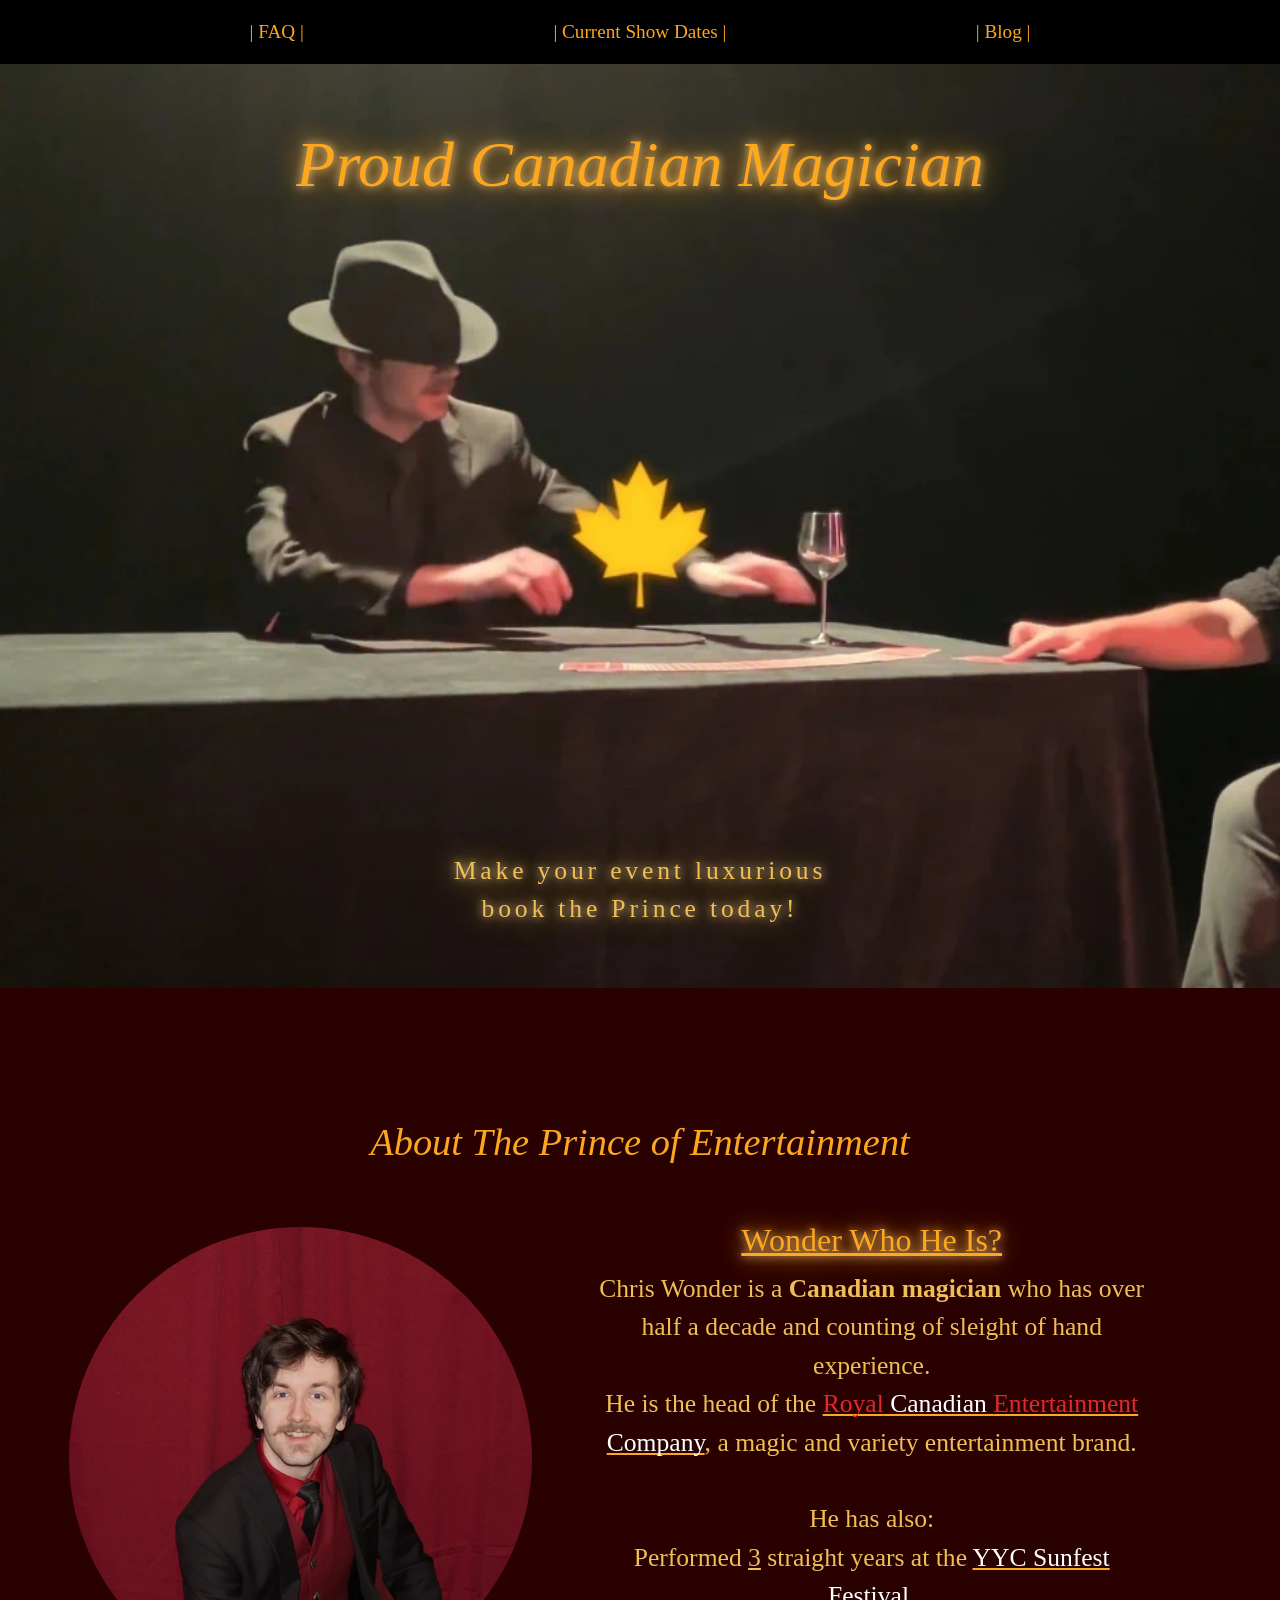
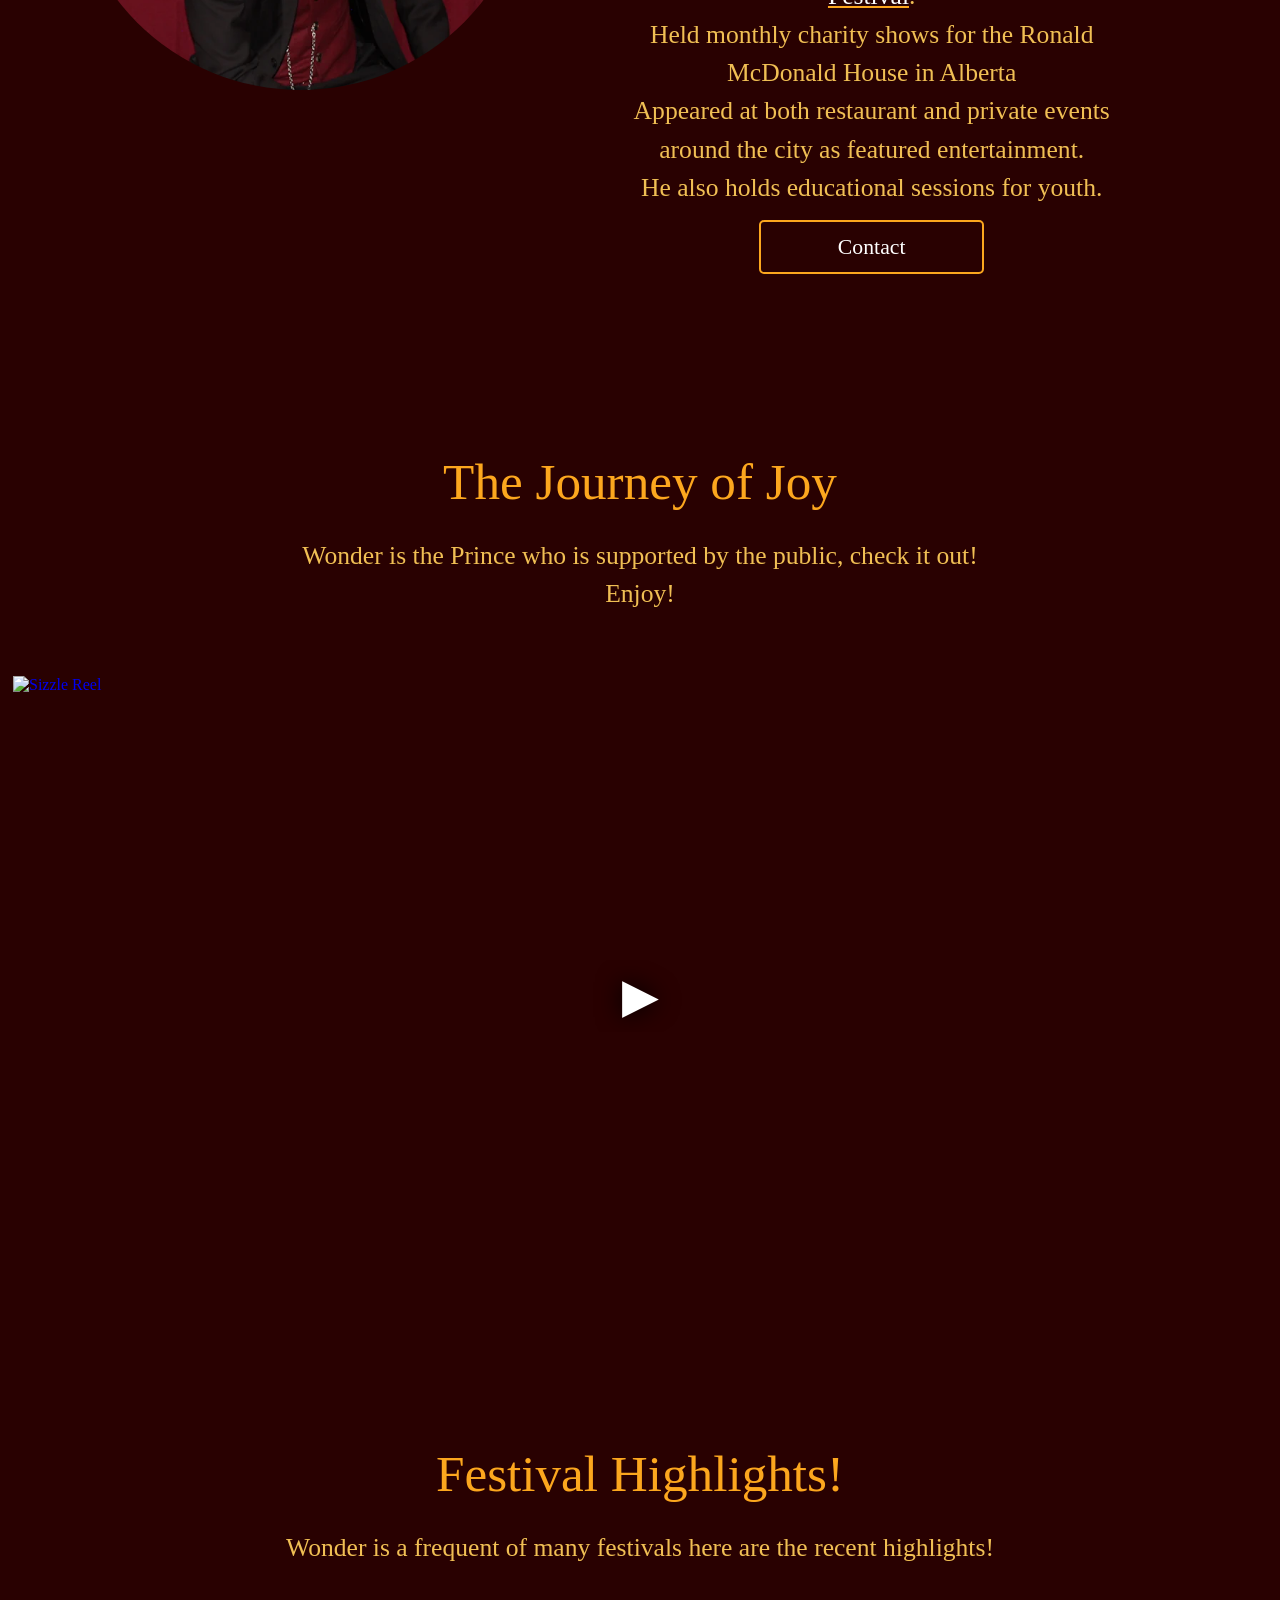
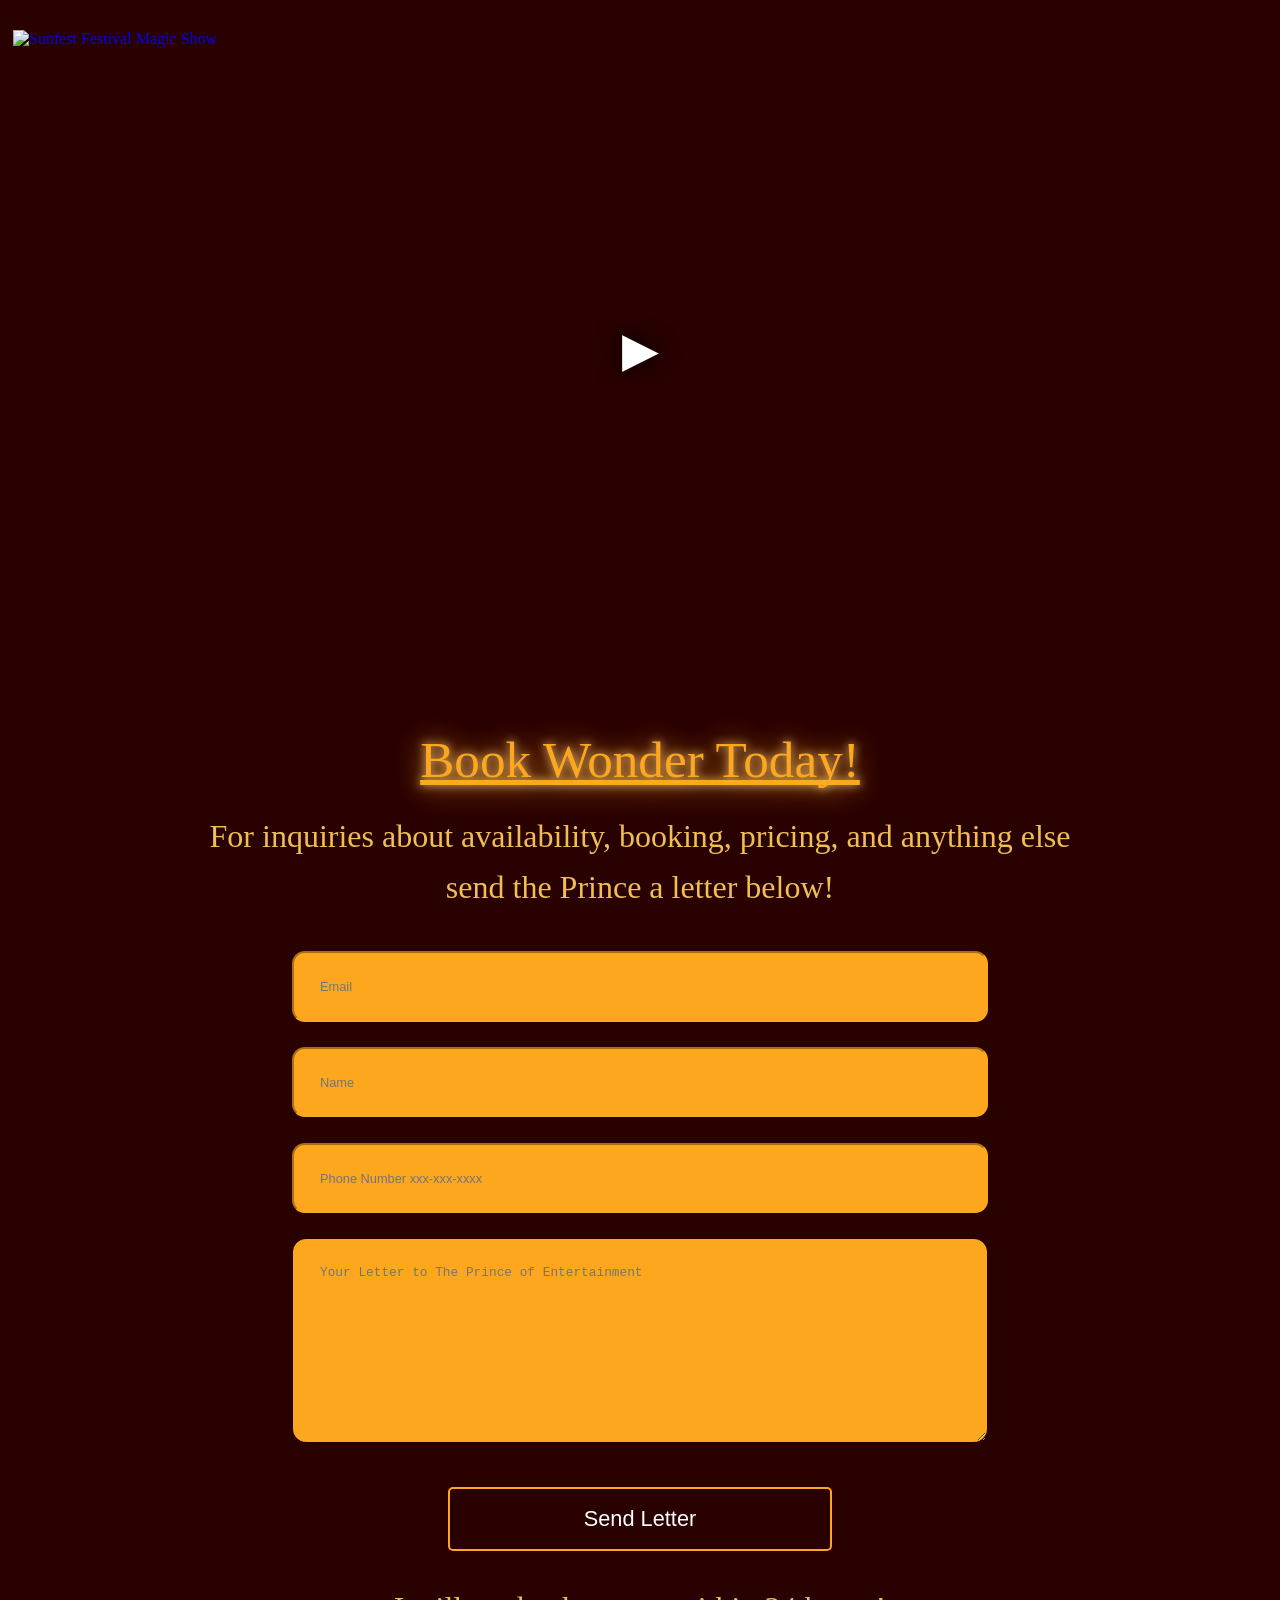
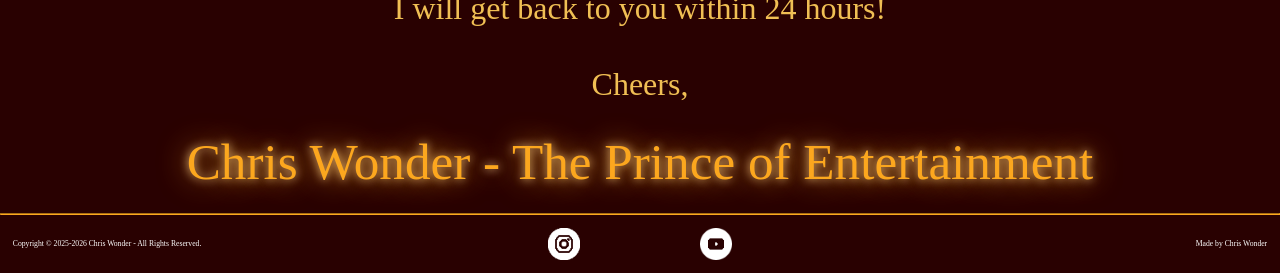
==== commit a6e85846: "Fixed contact button!" ====
--- a/index.html
+++ b/index.html
@@ -54,7 +54,7 @@
 				He also holds educational sessions for youth.
 			</p>
 			<div>
-			<a href="Contact" id="about_button">Contact</a>
+			<a href="#contact" id="about_button">Contact</a>
 			</div>
 		</div>
 	</div>
@@ -128,7 +128,7 @@
 	</div>
 </section>
 
-<section class="contact">
+<section id="contact">
 <!-- Contact -->
 <div class="contact_text">
 	<p class="text"><u>Book Wonder Today!</u></p>
--- a/styles.css
+++ b/styles.css
@@ -31,6 +31,8 @@
 
 header {
     background-color: black;
+    padding-top: 1vw;
+    padding-bottom: 1vw;
     width: 100%;
     height: 3vw;
     position: sticky;
@@ -42,7 +44,7 @@
     align-items: center;
 
     .text {
-        font-size: clamp(.6rem, 1.5vw, 10rem);
+        font-size: clamp(1rem, 1.5vw, 10rem);
         text-align: center;
     }
 
@@ -142,7 +144,7 @@
     }
 
     .text_sub {
-        font-size: clamp(.4rem, 1.3vw, 10rem);
+        font-size: clamp(.4rem, 2vw, 10rem);
         text-align: center;
         line-height: clamp(.6rem, 3vw, 10rem);
         text-shadow: none;
@@ -220,7 +222,7 @@
     }
 }
 
-.contact {
+#contact {
     text-align: center;
     justify-content: center;
     margin-top: 5vw;
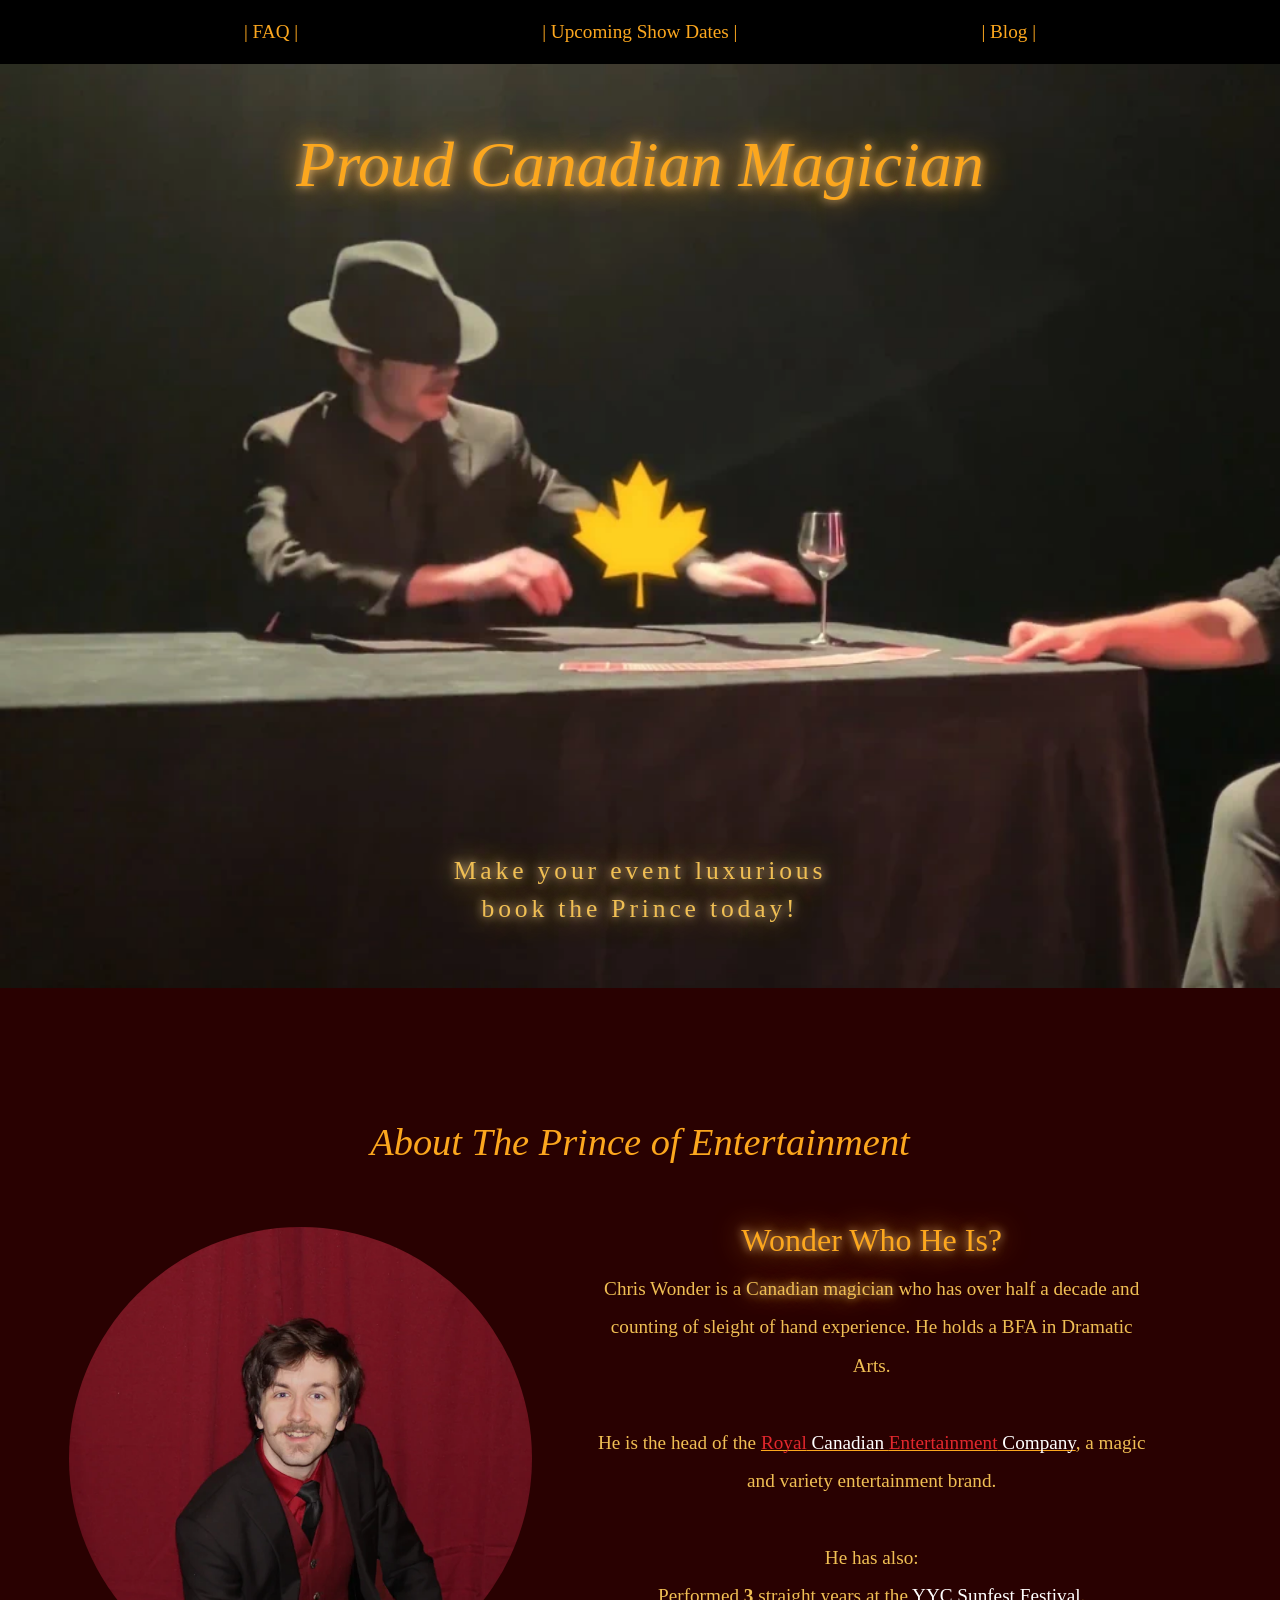
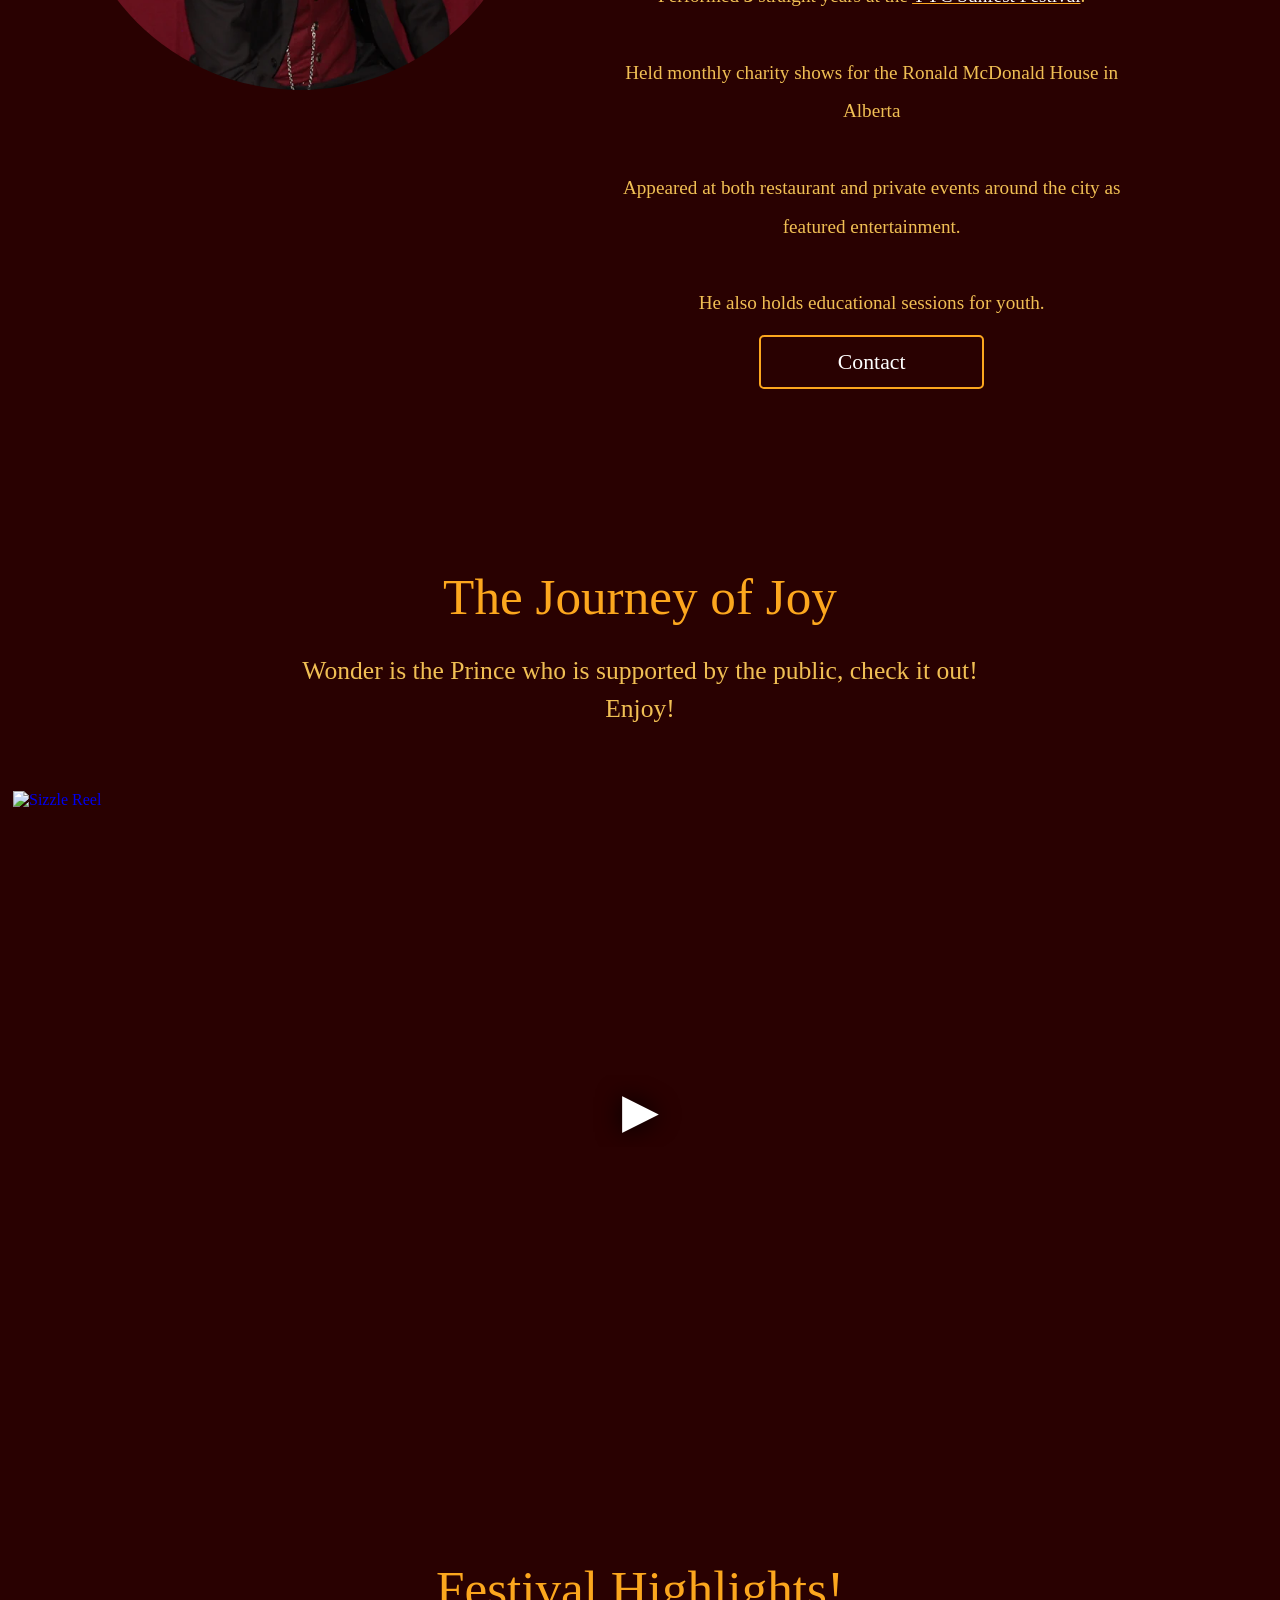
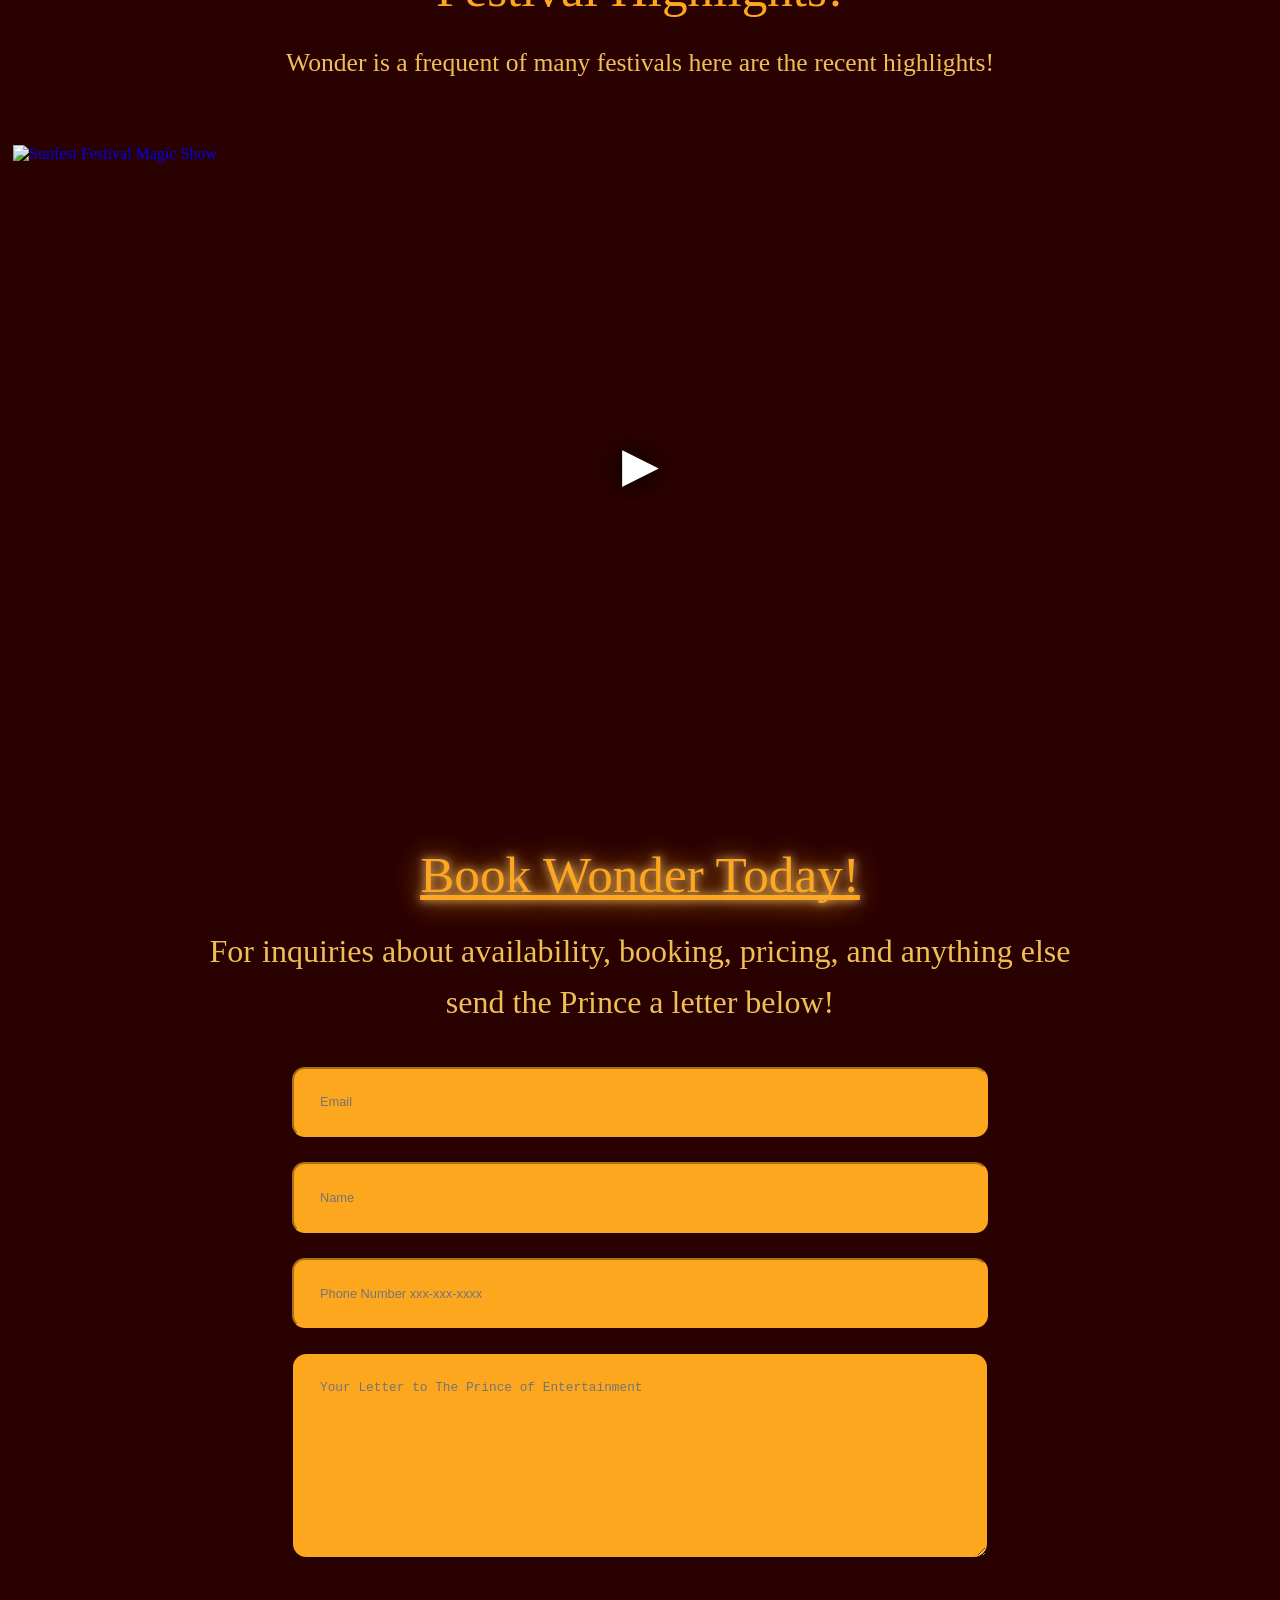
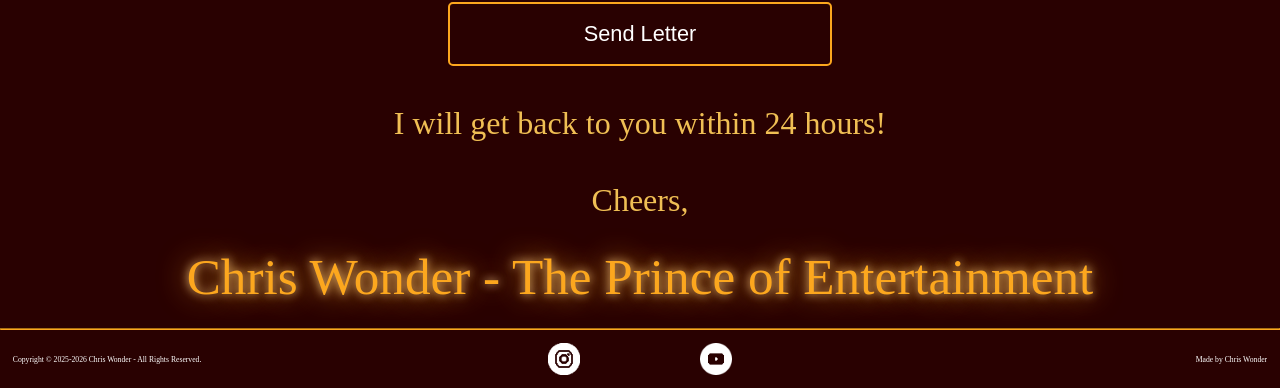
==== commit 3f0e3f06: "Touch-ups update" ====
--- a/index.html
+++ b/index.html
@@ -15,7 +15,7 @@
 <header>
 	<!-- NAV BAR -->
 	<a href="FAQ.html" class="text">| FAQ |</a>
-	<a href="Shows.html" class="text">| Current Show Dates |</a>
+	<a href="Shows.html" class="text">| Upcoming Show Dates |</a>
 	<a href="https://royalcanadianentertainmentcompany.blogspot.com/" class="text">| Blog |</a>
 </header>
 
@@ -39,18 +39,23 @@
 	</div>
 	<div>
 		<div id="about_text">
-			<p class="text"><u>Wonder Who He Is?</u></p>
+			<p class="text">Wonder Who He Is?</p>
 			<p class="text_sub">
-				Chris Wonder is a <strong>Canadian magician</strong> who has over half a decade and counting of sleight of hand experience.
-				<br>
+				Chris Wonder is a <span id="about_highlight">Canadian magician</span> who has over half a decade 
+				and counting of sleight of hand experience. He holds a BFA in Dramatic Arts. 
+				<br><br>
 				He is the head of the <u><a href="https://www.RoyalCanadianEntertainmentCompany.com" id="text_link_rcec"></u>
 				<span>Royal</span> Canadian <span>Entertainment</span> Company</a>, a magic and variety entertainment brand.
 				
 				<br><br>
 				He has also:<br>
-				Performed <u>3</u> straight years at the <a href="https://inglewoodsunfest.ca/pages/entertainment" class="text_link">YYC Sunfest Festival</a>.<br>
-				Held monthly charity shows for the Ronald McDonald House in Alberta<br>
-				Appeared at both restaurant and private events around the city as featured entertainment.<br>
+				Performed <strong>3</strong> straight years at the 
+				<a href="https://inglewoodsunfest.ca/pages/entertainment" class="text_link">YYC Sunfest Festival</a>.
+				<br><br>
+				Held monthly charity shows for the Ronald McDonald House in Alberta
+				<br><br>
+				Appeared at both restaurant and private events around the city as featured entertainment.
+				<br><br>
 				He also holds educational sessions for youth.
 			</p>
 			<div>
--- a/styles.css
+++ b/styles.css
@@ -112,6 +112,9 @@
         text-shadow: none;
     }
 
+    #about_highlight {
+         text-shadow: 0px 0px 30px #FCA71E ,0px 0px 10px #f7ce8e; 
+    }
 
     #about_content {
         display: grid;
@@ -144,9 +147,9 @@
     }
 
     .text_sub {
-        font-size: clamp(.4rem, 2vw, 10rem);
-        text-align: center;
-        line-height: clamp(.6rem, 3vw, 10rem);
+        font-size: clamp(.7rem, 1.5vw, 10rem);
+        text-align: center;
+        line-height: clamp(1.3rem, 3vw, 10rem);
         text-shadow: none;
         margin-bottom: 5%;
     }
@@ -387,6 +390,21 @@
         
         text-shadow: 0px 0px 10px #290101 ,0px 0px 5px #250404;
     }
+
+    .text_link {
+        border: none;
+        font-size: inherit;
+        color: #FCA71E;
+        text-decoration-color: #FCA71E;
+        padding: 0;
+        text-decoration-skip-ink: none;
+        transition: 2s ease;
+    }
+
+    a.text_link:hover, :focus {
+        transition: .4s ease-in-out;
+        text-shadow: 0px 0px 30px #FCA71E ,0px 0px 10px rgb(180, 180, 180);
+    }
 }
 
 .show_dates {
